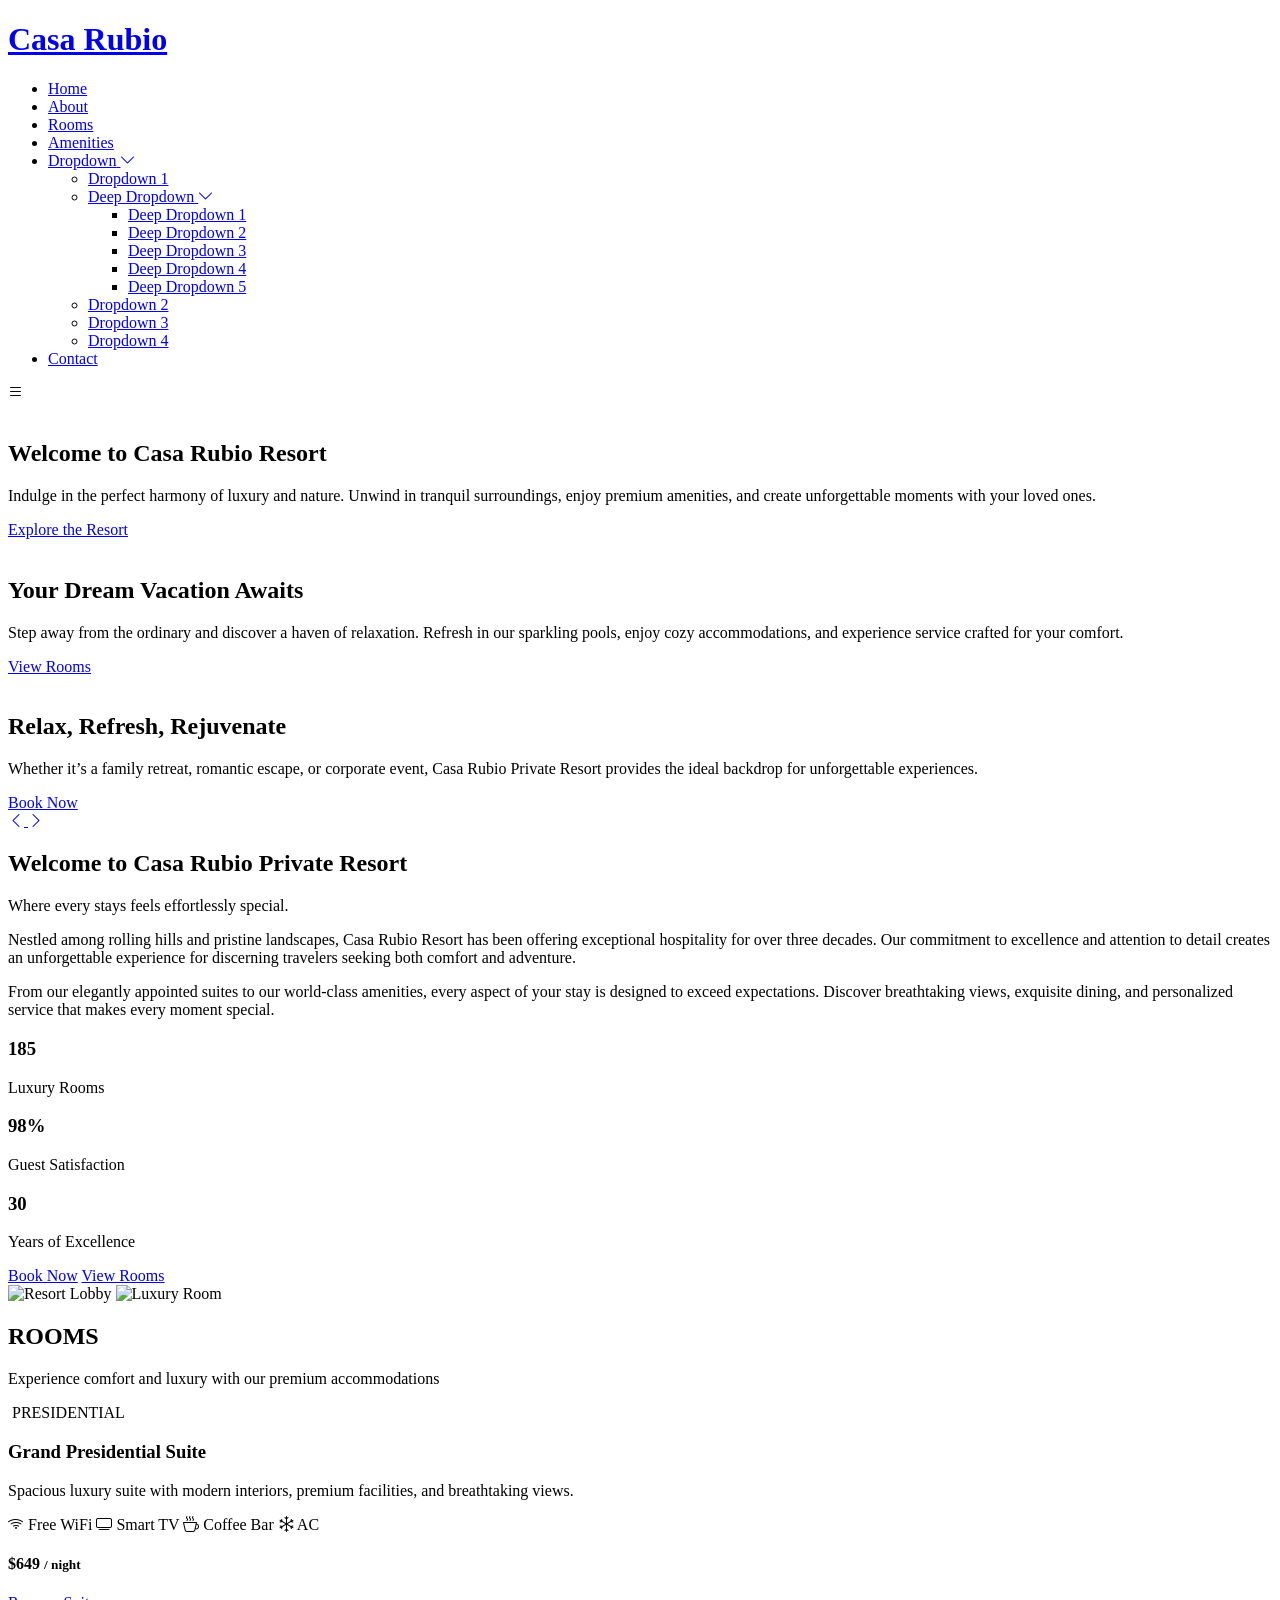
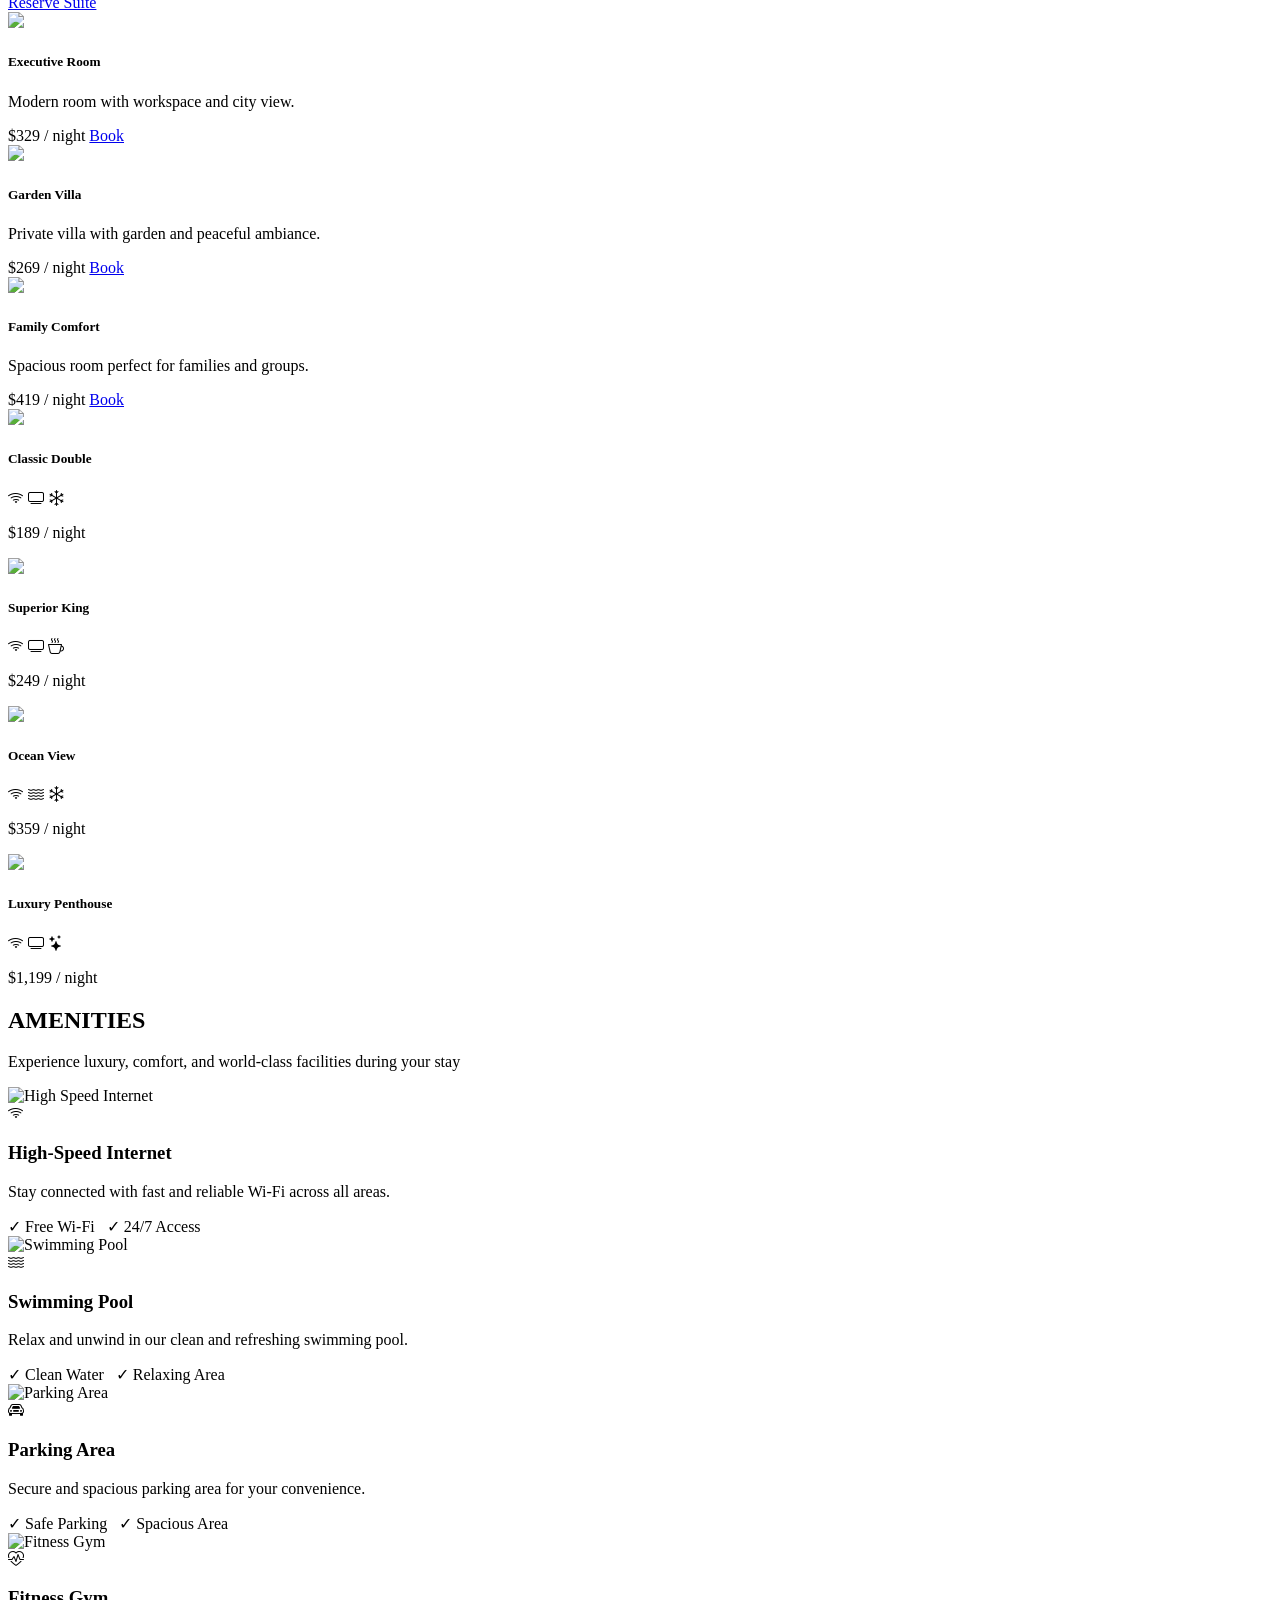
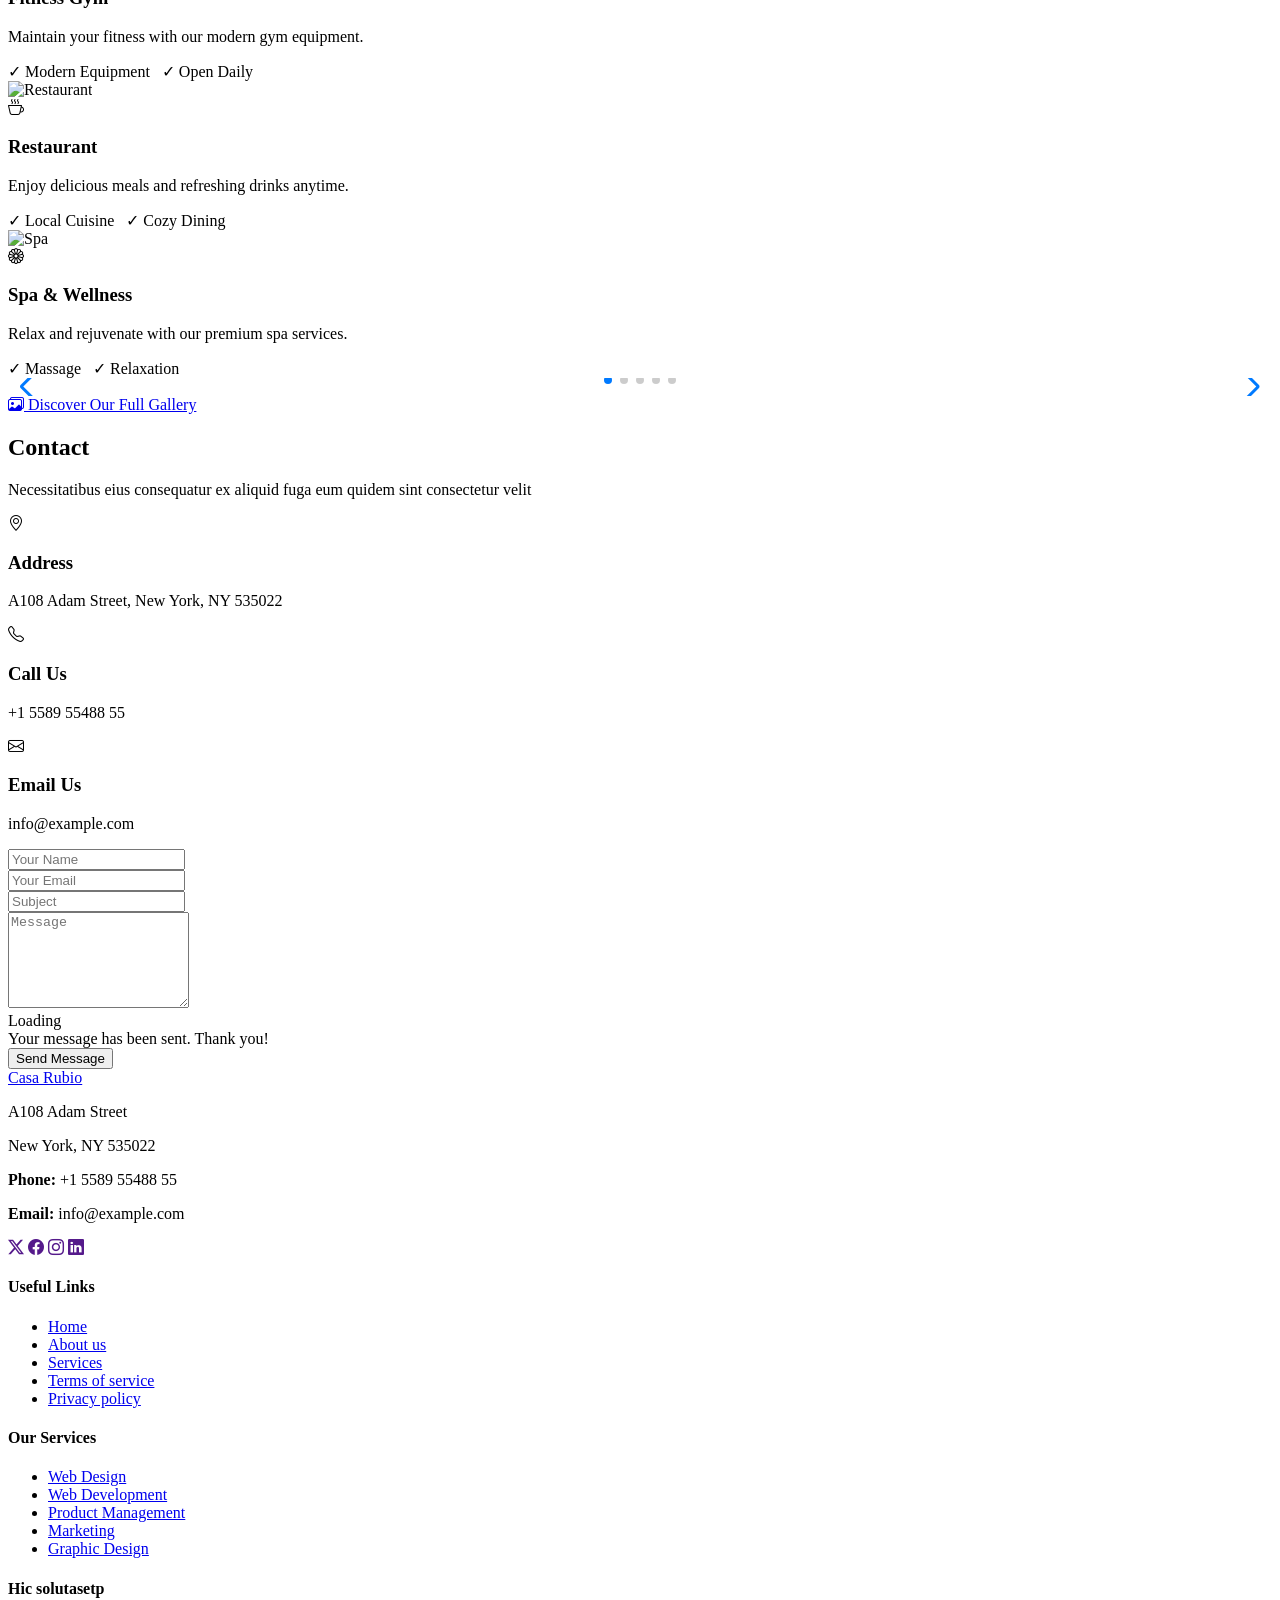
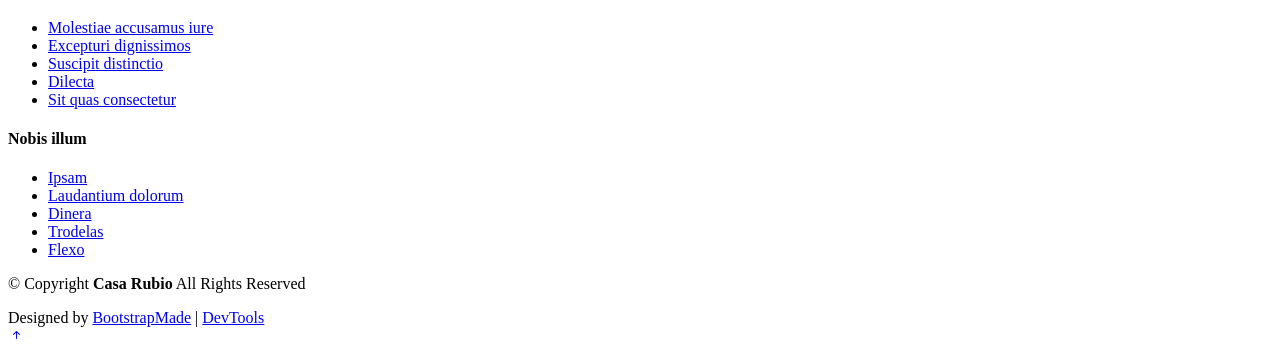
==== index.html @ fe1cf7cf "Add files via upload" ====
<!DOCTYPE html>
<html lang="en">

<head>
  <meta charset="utf-8">
  <meta content="width=device-width, initial-scale=1.0" name="viewport">
  <title>Casa Rubio Template</title>
  <meta name="description" content="">
  <meta name="keywords" content="">

  <!-- Favicons -->
  <link href="assets/img/favicon.png" rel="icon">
  <link href="assets/img/apple-touch-icon.png" rel="apple-touch-icon">

  <!-- Fonts -->
  <link href="https://fonts.googleapis.com" rel="preconnect">
  <link href="https://fonts.gstatic.com" rel="preconnect" crossorigin>
  <link href="https://fonts.googleapis.com/css2?family=Roboto:ital,wght@0,100;0,300;0,400;0,500;0,700;0,900;1,100;1,300;1,400;1,500;1,700;1,900&family=Poppins:ital,wght@0,100;0,200;0,300;0,400;0,500;0,600;0,700;0,800;0,900;1,100;1,200;1,300;1,400;1,500;1,600;1,700;1,800;1,900&family=Raleway:ital,wght@0,100;0,200;0,300;0,400;0,500;0,600;0,700;0,800;0,900;1,100;1,200;1,300;1,400;1,500;1,600;1,700;1,800;1,900&display=swap" rel="stylesheet">

  <!-- Vendor CSS Files -->
  <link href="assets/vendor/bootstrap/css/bootstrap.min.css" rel="stylesheet">
  <link href="assets/vendor/bootstrap-icons/bootstrap-icons.css" rel="stylesheet">
  <link href="assets/vendor/aos/aos.css" rel="stylesheet">
  <link href="assets/vendor/glightbox/css/glightbox.min.css" rel="stylesheet">
  <link href="assets/vendor/swiper/swiper-bundle.min.css" rel="stylesheet">

  <!-- Main CSS File -->
  <link href="assets/css/main.css" rel="stylesheet">

  <!-- =======================================================
  * Template Name: Casa Rubio
  * Template URL: https://bootstrapmade.com/casa Rubio-one-page-bootstrap-template-free/
  * Updated: Aug 07 2024 with Bootstrap v5.3.3
  * Author: BootstrapMade.com
  * License: https://bootstrapmade.com/license/
  ======================================================== -->
</head>

<body class="index-page">

  <header id="header" class="header sticky-top">

    <!-- top bar -->
    <!-- <div class="topbar d-flex align-items-center">
      <div class="container d-flex justify-content-center justify-content-md-between">
        <div class="contact-info d-flex align-items-center">
          <i class="bi bi-envelope d-flex align-items-center"><a href="mailto:contact@example.com">contact@example.com</a></i>
          <i class="bi bi-phone d-flex align-items-center ms-4"><span>+1 5589 55488 55</span></i>
        </div>
        <div class="social-links d-none d-md-flex align-items-center">
          <a href="#" class="twitter"><i class="bi bi-twitter-x"></i></a>
          <a href="#" class="facebook"><i class="bi bi-facebook"></i></a>
          <a href="#" class="instagram"><i class="bi bi-instagram"></i></a>
          <a href="#" class="linkedin"><i class="bi bi-linkedin"></i></a>
        </div>
      </div>
    </div> -->
    
    <!-- End Top Bar -->

    <div class="branding d-flex align-items-cente">

      <div class="container position-relative d-flex align-items-center justify-content-between">
        <a href="index.html" class="logo d-flex align-items-center">
          <!-- Uncomment the line below if you also wish to use an image logo -->
          <!-- <img src="assets/img/logo.png" alt=""> -->
          <h1 class="sitename">Casa Rubio</h1>
        </a>

        <nav id="navmenu" class="navmenu">
          <ul>
            <li><a href="#hero" class="active">Home</a></li>
            <li><a href="#about">About</a></li>
            <li><a href="#rooms">Rooms</a></li>
            <li><a href="#amenities">Amenities</a></li>
            <!-- <li><a href="#portfolio">Portfolio</a></li> -->
            <li class="dropdown"><a href="#"><span>Dropdown</span> <i class="bi bi-chevron-down toggle-dropdown"></i></a>
              <ul>
                <li><a href="#">Dropdown 1</a></li>
                <li class="dropdown"><a href="#"><span>Deep Dropdown</span> <i class="bi bi-chevron-down toggle-dropdown"></i></a>
                  <ul>
                    <li><a href="#">Deep Dropdown 1</a></li>
                    <li><a href="#">Deep Dropdown 2</a></li>
                    <li><a href="#">Deep Dropdown 3</a></li>
                    <li><a href="#">Deep Dropdown 4</a></li>
                    <li><a href="#">Deep Dropdown 5</a></li>
                  </ul>
                </li>
                <li><a href="#">Dropdown 2</a></li>
                <li><a href="#">Dropdown 3</a></li>
                <li><a href="#">Dropdown 4</a></li>
              </ul>
            </li>
            <li><a href="#contact">Contact</a></li>
          </ul>
          <i class="mobile-nav-toggle d-xl-none bi bi-list"></i>
        </nav>

      </div>

    </div>

  </header>

  <main class="main">

    <!-- Hero Section -->
        <section id="hero" class="hero section dark-background">

          <div id="hero-carousel" class="carousel slide carousel-fade" data-bs-ride="carousel" data-bs-interval="5000">

            <!-- Slide 1 -->
            <div class="carousel-item active">
              <img src="assets/img/pool/IMG_4.png" alt="">
              <div class="carousel-container text-center">
                <h2>Welcome to Casa Rubio Resort</h2>
                <p>Indulge in the perfect harmony of luxury and nature. Unwind in tranquil surroundings, enjoy premium amenities, and create unforgettable moments with your loved ones.</p>
                <a href="#featured-services" class="btn-get-started">Explore the Resort</a>
              </div>
            </div>

            <!-- Slide 2 -->
            <div class="carousel-item">
              <img src="assets/img/pool/IMG_1.png" alt="">
              <div class="carousel-container text-center">
                <h2>Your Dream Vacation Awaits</h2>
                <p>Step away from the ordinary and discover a haven of relaxation. Refresh in our sparkling pools, enjoy cozy accommodations, and experience service crafted for your comfort.</p>
                <a href="#featured-services" class="btn-get-started">View Rooms</a>
              </div>
            </div>

            <!-- Slide 3 -->
            <div class="carousel-item">
              <img src="assets/img/pool/IMG_3.png" alt="">
              <div class="carousel-container text-center">
                <h2>Relax, Refresh, Rejuvenate</h2>
                <p>Whether it’s a family retreat, romantic escape, or corporate event, Casa Rubio Private Resort provides the ideal backdrop for unforgettable experiences.</p>
                <a href="#featured-services" class="btn-get-started">Book Now</a>
              </div>
            </div>
            <!-- End Carousel Item -->

            <!-- Controls -->
            <a class="carousel-control-prev" href="#hero-carousel" role="button" data-bs-slide="prev">
              <span class="carousel-control-prev-icon bi bi-chevron-left" aria-hidden="true"></span>
            </a>

            <a class="carousel-control-next" href="#hero-carousel" role="button" data-bs-slide="next">
              <span class="carousel-control-next-icon bi bi-chevron-right" aria-hidden="true"></span>
            </a>

            <!-- Indicators -->
            <ol class="carousel-indicators"></ol>

          </div>

        </section>
        <!-- /Hero Section -->

        <!-- About Section -->
        <section id="about" class="about section bg-light py-5">

          <div class="container">

            <div class="row align-items-center gy-5">

              <!-- Left Column -->
              <div class="col-lg-6" data-aos="fade-up" data-aos-delay="100">
                <h2>Welcome to Casa Rubio Private Resort</h2>
                <p class="subtitle">Where every stays feels effortlessly special.</p>

                <p>Nestled among rolling hills and pristine landscapes, Casa Rubio Resort has been offering exceptional hospitality for over three decades. Our commitment to excellence and attention to detail creates an unforgettable experience for discerning travelers seeking both comfort and adventure.</p>

                <p>From our elegantly appointed suites to our world-class amenities, every aspect of your stay is designed to exceed expectations. Discover breathtaking views, exquisite dining, and personalized service that makes every moment special.</p>

                <!-- Stats -->
                <div class="row stats py-3">
                  <div class="col-4 text-center">
                    <h3>185</h3>
                    <p>Luxury Rooms</p>
                  </div>
                  <div class="col-4 text-center">
                    <h3>98%</h3>
                    <p>Guest Satisfaction</p>
                  </div>
                  <div class="col-4 text-center">
                    <h3>30</h3>
                    <p>Years of Excellence</p>
                  </div>
                </div>

                <!-- Buttons -->
                <div class="mt-3">
                  <a href="#our-story" class="btn btn-primary me-2">Book Now</a>
                  <a href="#rooms" class="btn btn-outline-primary">View Rooms</a>
                </div>
              </div>

            <!-- Right Column -->
                <div class="col-lg-6 d-flex justify-content-end" data-aos="fade-up" data-aos-delay="250">

                  <div class="img-wrapper">

                    <!-- Main Image -->
                    <img src="assets/img/room/room2.png"
                        class="img-fluid rounded-4 shadow-lg main-img"
                        alt="Resort Lobby">

                    <!-- Overlay Image -->
                    <img src="assets/img/room/room1.png"
                        class="img-fluid rounded-4 shadow-lg overlay-img"
                        alt="Luxury Room">

                    <!-- Badge -->
                    <!-- <div class="exp-badge">
                      <strong>30+</strong>
                      <span>Years Experience</span>
                    </div> -->

                  </div>

                </div>

            </div>

          </div>

        </section>


      <!-- Room Section -->

        <!-- Rooms Section -->
        <section id="rooms" class="rooms section bg-light py-5" data-aos="fade-up" data-aos-delay="100">

          <div class="container section-title text-center">
            <h2>ROOMS</h2>
            <p>Experience comfort and luxury with our premium accommodations</p>
          </div>

          <div class="container">
            <div class="row gy-4">

              <!-- LEFT BIG ROOM -->
              <div class="col-lg-8">
                <div class="room-main">

                  <div class="room-image" data-aos="fade-up" data-aos-delay="100">
                    <img src="assets/img/room/room1.png" alt="">
                    <span class="badge">PRESIDENTIAL</span>
                  </div>

                  <div class="room-content" data-aos="fade-up" data-aos-delay="200">
                    <h3>Grand Presidential Suite</h3>
                    <p>
                      Spacious luxury suite with modern interiors, premium facilities,
                      and breathtaking views.
                    </p>

                    <div class="room-features">
                      <span><i class="bi bi-wifi"></i> Free WiFi</span>
                      <span><i class="bi bi-tv"></i> Smart TV</span>
                      <span><i class="bi bi-cup-hot"></i> Coffee Bar</span>
                      <span><i class="bi bi-snow"></i> AC</span>
                    </div>

                    <div class="room-footer">
                      <h4>$649 <small>/ night</small></h4>
                      <a href="#" class="btn-book">Reserve Suite</a>
                    </div>

                  </div>
                </div>
              </div>

            <!-- RIGHT SIDE ROOMS -->
                  <div class="col-lg-4" data-aos="fade-up" data-aos-delay="200">

                    <div class="room-side">
                      <img src="assets/img/room/room1.png">
                      <div class="room-side-content">
                        <h5>Executive Room</h5>
                        <p class="desc">Modern room with workspace and city view.</p>
                        <div class="room-side-footer">
                          <span>$329 / night</span>
                          <a href="#" class="btn-side">Book</a>
                        </div>
                      </div>
                    </div>

                    <div class="room-side">
                      <img src="assets/img/room/room1.png">
                      <div class="room-side-content">
                        <h5>Garden Villa</h5>
                        <p class="desc">Private villa with garden and peaceful ambiance.</p>
                        <div class="room-side-footer">
                          <span>$269 / night</span>
                          <a href="#" class="btn-side">Book</a>
                        </div>
                      </div>
                    </div>

                    <div class="room-side">
                      <img src="assets/img/room/room1.png">
                      <div class="room-side-content">
                        <h5>Family Comfort</h5>
                        <p class="desc">Spacious room perfect for families and groups.</p>
                        <div class="room-side-footer">
                          <span>$419 / night</span>
                          <a href="#" class="btn-side">Book</a>
                        </div>
                      </div>
                    </div>

                  </div>

            <!-- BOTTOM ROOMS -->
                    <div class="row mt-4 gy-4" data-aos="fade-up" data-aos-delay="200">

                      <div class="col-lg-3 col-md-6">
                        <div class="room-card">
                          <img src="assets/img/room/room1.png">
                          <div class="room-card-content">
                            <h5>Classic Double</h5>

                            <div class="room-icons">
                              <i class="bi bi-wifi"></i>
                              <i class="bi bi-tv"></i>
                              <i class="bi bi-snow"></i>
                            </div>

                            <p>$189 <span>/ night</span></p>
                          </div>
                        </div>
                      </div>

                      <div class="col-lg-3 col-md-6">
                        <div class="room-card">
                          <img src="assets/img/room/room1.png">
                          <div class="room-card-content">
                            <h5>Superior King</h5>

                            <div class="room-icons">
                              <i class="bi bi-wifi"></i>
                              <i class="bi bi-tv"></i>
                              <i class="bi bi-cup-hot"></i>
                            </div>

                            <p>$249 <span>/ night</span></p>
                          </div>
                        </div>
                      </div>

                      <div class="col-lg-3 col-md-6">
                        <div class="room-card">
                          <img src="assets/img/room/room1.png">
                          <div class="room-card-content">
                            <h5>Ocean View</h5>

                            <div class="room-icons">
                              <i class="bi bi-wifi"></i>
                              <i class="bi bi-water"></i>
                              <i class="bi bi-snow"></i>
                            </div>

                            <p>$359 <span>/ night</span></p>
                          </div>
                        </div>
                      </div>

                      <div class="col-lg-3 col-md-6">
                        <div class="room-card">
                          <img src="assets/img/room/room1.png">
                          <div class="room-card-content">
                            <h5>Luxury Penthouse</h5>

                            <div class="room-icons">
                              <i class="bi bi-wifi"></i>
                              <i class="bi bi-tv"></i>
                              <i class="bi bi-stars"></i>
                            </div>

                            <p>$1,199 <span>/ night</span></p>
                          </div>
                        </div>
                      </div>

                    </div>
        </section>

    <!-- /Room Section -->

    <!-- Why Us Section -->
    <!-- <section id="why-us" class="why-us section">

      <div class="container">

        <div class="row gy-4">

          <div class="col-lg-4" data-aos="fade-up" data-aos-delay="100">
            <div class="card-item">
              <span>01</span>
              <h4><a href="" class="stretched-link">Lorem Ipsum</a></h4>
              <p>Ulamco laboris nisi ut aliquip ex ea commodo consequat. Et consectetur ducimus vero placeat</p>
            </div>
          </div>

          <div class="col-lg-4" data-aos="fade-up" data-aos-delay="200">
            <div class="card-item">
              <span>02</span>
              <h4><a href="" class="stretched-link">Repellat Nihil</a></h4>
              <p>Dolorem est fugiat occaecati voluptate velit esse. Dicta veritatis dolor quod et vel dire leno para dest</p>
            </div>
          </div>

          <div class="col-lg-4" data-aos="fade-up" data-aos-delay="300">
            <div class="card-item">
              <span>03</span>
              <h4><a href="" class="stretched-link">Ad ad velit qui</a></h4>
              <p>Molestiae officiis omnis illo asperiores. Aut doloribus vitae sunt debitis quo vel nam quis</p>
            </div>
          </div>

        </div>

      </div>

    </section> -->
    <!-- /Why Us Section -->

     <!-- Amenities Section -->
        <!-- Bootstrap Icons -->
        <link href="https://cdn.jsdelivr.net/npm/bootstrap-icons/font/bootstrap-icons.css" rel="stylesheet">

        <section id="amenities" class="services section"  data-aos="fade-up" data-aos-delay="100">
          <div class="container section-title text-center">
            <h2>AMENITIES</h2>
            <p>Experience luxury, comfort, and world-class facilities during your stay</p>
          </div>

          <div class="container">
            <div class="row gy-4">

              <!-- ITEM 1: High-Speed Internet -->
              <div class="col-lg-4 col-md-6">
                <div class="service-item">
                  <div class="image">
                    <img src="assets/img/room/room1.png" alt="High Speed Internet">
                    <div class="icon"><i class="bi bi-wifi"></i></div>
                  </div>
                  <div class="content">
                    <h3>High-Speed Internet</h3>
                    <p>Stay connected with fast and reliable Wi-Fi across all areas.</p>
                    <div class="features">✓ Free Wi-Fi &nbsp; ✓ 24/7 Access</div>
                  </div>
                </div>
              </div>

              <!-- ITEM 2: Swimming Pool -->
              <div class="col-lg-4 col-md-6">
                <div class="service-item">
                  <div class="image">
                    <img src="assets/img/room/room1.png" alt="Swimming Pool">
                    <div class="icon"><i class="bi bi-water"></i></div>
                  </div>
                  <div class="content">
                    <h3>Swimming Pool</h3>
                    <p>Relax and unwind in our clean and refreshing swimming pool.</p>
                    <div class="features">✓ Clean Water &nbsp; ✓ Relaxing Area</div>
                  </div>
                </div>
              </div>

              <!-- ITEM 3: Parking Area -->
              <div class="col-lg-4 col-md-6">
                <div class="service-item">
                  <div class="image">
                    <img src="assets/img/room/room1.png" alt="Parking Area">
                    <div class="icon"><i class="bi bi-car-front"></i></div>
                  </div>
                  <div class="content">
                    <h3>Parking Area</h3>
                    <p>Secure and spacious parking area for your convenience.</p>
                    <div class="features">✓ Safe Parking &nbsp; ✓ Spacious Area</div>
                  </div>
                </div>
              </div>

              <!-- ITEM 4: Fitness Gym -->
              <div class="col-lg-4 col-md-6">
                <div class="service-item">
                  <div class="image">
                    <img src="assets/img/room/room1.png" alt="Fitness Gym">
                    <div class="icon"><i class="bi bi-heart-pulse"></i></div>
                  </div>
                  <div class="content">
                    <h3>Fitness Gym</h3>
                    <p>Maintain your fitness with our modern gym equipment.</p>
                    <div class="features">✓ Modern Equipment &nbsp; ✓ Open Daily</div>
                  </div>
                </div>
              </div>

              <!-- ITEM 5: Restaurant -->
              <div class="col-lg-4 col-md-6">
                <div class="service-item">
                  <div class="image">
                    <img src="assets/img/room/room1.png" alt="Restaurant">
                    <div class="icon"><i class="bi bi-cup-hot"></i></div>
                  </div>
                  <div class="content">
                    <h3>Restaurant</h3>
                    <p>Enjoy delicious meals and refreshing drinks anytime.</p>
                    <div class="features">✓ Local Cuisine &nbsp; ✓ Cozy Dining</div>
                  </div>
                </div>
              </div>

              <!-- ITEM 6: Spa & Wellness -->
              <div class="col-lg-4 col-md-6">
                <div class="service-item">
                  <div class="image">
                    <img src="assets/img/room/room1.png" alt="Spa">
                    <div class="icon"><i class="bi bi-flower1"></i></div>
                  </div>
                  <div class="content">
                    <h3>Spa & Wellness</h3>
                    <p>Relax and rejuvenate with our premium spa services.</p>
                    <div class="features">✓ Massage &nbsp; ✓ Relaxation</div>
                  </div>
                </div>
              </div>

            </div>
          </div>
        </section>
        <!-- /Amenities Section -->

 <link rel="stylesheet" href="https://cdn.jsdelivr.net/npm/swiper@11/swiper-bundle.min.css">

    <!-- Discover / Gallery Section -->
          <section id="gallery" class="gallery section" data-aos="fade-up" data-aos-delay="100">

            <div class="container text-center">

              <!-- Swiper -->
              <div class="swiper gallerySwiper">

                <div class="swiper-wrapper">

                  <div class="swiper-slide">
                    <img src="assets/img/room/room1.png" alt="">
                  </div>

                  <div class="swiper-slide">
                    <img src="assets/img/room/room1.png" alt="">
                  </div>

                  <div class="swiper-slide">
                    <img src="assets/img/room/room1.png" alt="">
                  </div>

                  <div class="swiper-slide">
                    <img src="assets/img/room/room1.png" alt="">
                  </div>

                  <div class="swiper-slide">
                    <img src="assets/img/room/room1.png" alt="">
                  </div>

                </div>

                <!-- Navigation buttons -->
                <div class="swiper-button-prev"></div>
                <div class="swiper-button-next"></div>

                <!-- Pagination -->
                <div class="swiper-pagination"></div>

              </div>

              <!-- BUTTON -->
              <div class="mt-5">
                <a href="casa-gallery.html" target="_blank" class="btn-gallery">
                  <i class="bi bi-images"></i> Discover Our Full Gallery
                </a>
              </div>

            </div>

          </section>
   
    <!-- Contact Section -->
    <section id="contact" class="contact section">

      <!-- Section Title -->
      <div class="container section-title" data-aos="fade-up">
        <h2>Contact</h2>
        <p>Necessitatibus eius consequatur ex aliquid fuga eum quidem sint consectetur velit</p>
      </div><!-- End Section Title -->

      <div class="container" data-aos="fade-up" data-aos-delay="100">

        <div class="row gy-4">

          <div class="col-lg-6">
            <div class="info-item d-flex flex-column justify-content-center align-items-center" data-aos="fade-up" data-aos-delay="200">
              <i class="bi bi-geo-alt"></i>
              <h3>Address</h3>
              <p>A108 Adam Street, New York, NY 535022</p>
            </div>
          </div><!-- End Info Item -->

          <div class="col-lg-3 col-md-6">
            <div class="info-item d-flex flex-column justify-content-center align-items-center" data-aos="fade-up" data-aos-delay="300">
              <i class="bi bi-telephone"></i>
              <h3>Call Us</h3>
              <p>+1 5589 55488 55</p>
            </div>
          </div><!-- End Info Item -->

          <div class="col-lg-3 col-md-6">
            <div class="info-item d-flex flex-column justify-content-center align-items-center" data-aos="fade-up" data-aos-delay="400">
              <i class="bi bi-envelope"></i>
              <h3>Email Us</h3>
              <p>info@example.com</p>
            </div>
          </div><!-- End Info Item -->

        </div>

        <form action="forms/contact.php" method="post" class="php-email-form" data-aos="fade-up" data-aos-delay="400">
          <div class="row gy-4">

            <div class="col-md-6">
              <input type="text" name="name" class="form-control" placeholder="Your Name" required="">
            </div>

            <div class="col-md-6 ">
              <input type="email" class="form-control" name="email" placeholder="Your Email" required="">
            </div>

            <div class="col-md-12">
              <input type="text" class="form-control" name="subject" placeholder="Subject" required="">
            </div>

            <div class="col-md-12">
              <textarea class="form-control" name="message" rows="6" placeholder="Message" required=""></textarea>
            </div>

            <div class="col-md-12 text-center">
              <div class="loading">Loading</div>
              <div class="error-message"></div>
              <div class="sent-message">Your message has been sent. Thank you!</div>

              <button type="submit">Send Message</button>
            </div>

          </div>
        </form><!-- End Contact Form -->

      </div>

    </section><!-- /Contact Section -->

  </main>

  <footer id="footer" class="footer light-background">

    <div class="container footer-top">
      <div class="row gy-4">
        <div class="col-lg-4 col-md-6 footer-about">
          <a href="index.html" class="logo d-flex align-items-center">
            <span class="sitename">Casa Rubio</span>
          </a>
          <div class="footer-contact pt-3">
            <p>A108 Adam Street</p>
            <p>New York, NY 535022</p>
            <p class="mt-3"><strong>Phone:</strong> <span>+1 5589 55488 55</span></p>
            <p><strong>Email:</strong> <span>info@example.com</span></p>
          </div>
          <div class="social-links d-flex mt-4">
            <a href=""><i class="bi bi-twitter-x"></i></a>
            <a href=""><i class="bi bi-facebook"></i></a>
            <a href=""><i class="bi bi-instagram"></i></a>
            <a href=""><i class="bi bi-linkedin"></i></a>
          </div>
        </div>

        <div class="col-lg-2 col-md-3 footer-links">
          <h4>Useful Links</h4>
          <ul>
            <li><a href="#">Home</a></li>
            <li><a href="#">About us</a></li>
            <li><a href="#">Services</a></li>
            <li><a href="#">Terms of service</a></li>
            <li><a href="#">Privacy policy</a></li>
          </ul>
        </div>

        <div class="col-lg-2 col-md-3 footer-links">
          <h4>Our Services</h4>
          <ul>
            <li><a href="#">Web Design</a></li>
            <li><a href="#">Web Development</a></li>
            <li><a href="#">Product Management</a></li>
            <li><a href="#">Marketing</a></li>
            <li><a href="#">Graphic Design</a></li>
          </ul>
        </div>

        <div class="col-lg-2 col-md-3 footer-links">
          <h4>Hic solutasetp</h4>
          <ul>
            <li><a href="#">Molestiae accusamus iure</a></li>
            <li><a href="#">Excepturi dignissimos</a></li>
            <li><a href="#">Suscipit distinctio</a></li>
            <li><a href="#">Dilecta</a></li>
            <li><a href="#">Sit quas consectetur</a></li>
          </ul>
        </div>

        <div class="col-lg-2 col-md-3 footer-links">
          <h4>Nobis illum</h4>
          <ul>
            <li><a href="#">Ipsam</a></li>
            <li><a href="#">Laudantium dolorum</a></li>
            <li><a href="#">Dinera</a></li>
            <li><a href="#">Trodelas</a></li>
            <li><a href="#">Flexo</a></li>
          </ul>
        </div>

      </div>
    </div>

    <div class="container copyright text-center mt-4">
      <p>© <span>Copyright</span> <strong class="px-1 sitename">Casa Rubio</strong> <span>All Rights Reserved</span></p>
      <div class="credits">
        <!-- All the links in the footer should remain intact. -->
        <!-- You can delete the links only if you've purchased the pro version. -->
        <!-- Licensing information: https://bootstrapmade.com/license/ -->
        <!-- Purchase the pro version with working PHP/AJAX contact form: [buy-url] -->
        Designed by <a href="https://bootstrapmade.com/">BootstrapMade</a> | <a href="https://bootstrapmade.com/tools/">DevTools</a>
      </div>
    </div>

  </footer>

  <!-- Scroll Top -->
  <a href="#" id="scroll-top" class="scroll-top d-flex align-items-center justify-content-center"><i class="bi bi-arrow-up-short"></i></a>

  <!-- Preloader -->
  <div id="preloader"></div>

  <!-- Vendor JS Files -->
  <script src="assets/vendor/bootstrap/js/bootstrap.bundle.min.js"></script>
  <script src="assets/vendor/php-email-form/validate.js"></script>
  <script src="assets/vendor/aos/aos.js"></script>
  <script src="assets/vendor/glightbox/js/glightbox.min.js"></script>
  <script src="assets/vendor/purecounter/purecounter_vanilla.js"></script>
  <script src="assets/vendor/imagesloaded/imagesloaded.pkgd.min.js"></script>
  <script src="assets/vendor/isotope-layout/isotope.pkgd.min.js"></script>
  <script src="assets/vendor/swiper/swiper-bundle.min.js"></script>

  <!-- Main JS File -->
  <script src="assets/js/main.js"></script>
  <script src="https://cdn.jsdelivr.net/npm/swiper@11/swiper-bundle.min.js"></script>

<script>
  const swiper = new Swiper(".gallerySwiper", {
    loop: true,
    spaceBetween: 20,
    centeredSlides: true,

    autoplay: {
      delay: 2500,
      disableOnInteraction: false,
    },

    pagination: {
      el: ".swiper-pagination",
      clickable: true,
    },

    navigation: {
      nextEl: ".swiper-button-next",
      prevEl: ".swiper-button-prev",
    },

    breakpoints: {
      320: { slidesPerView: 1 },
      768: { slidesPerView: 2 },
      1024: { slidesPerView: 3 }
    }
  });
</script>

</body>

</html>
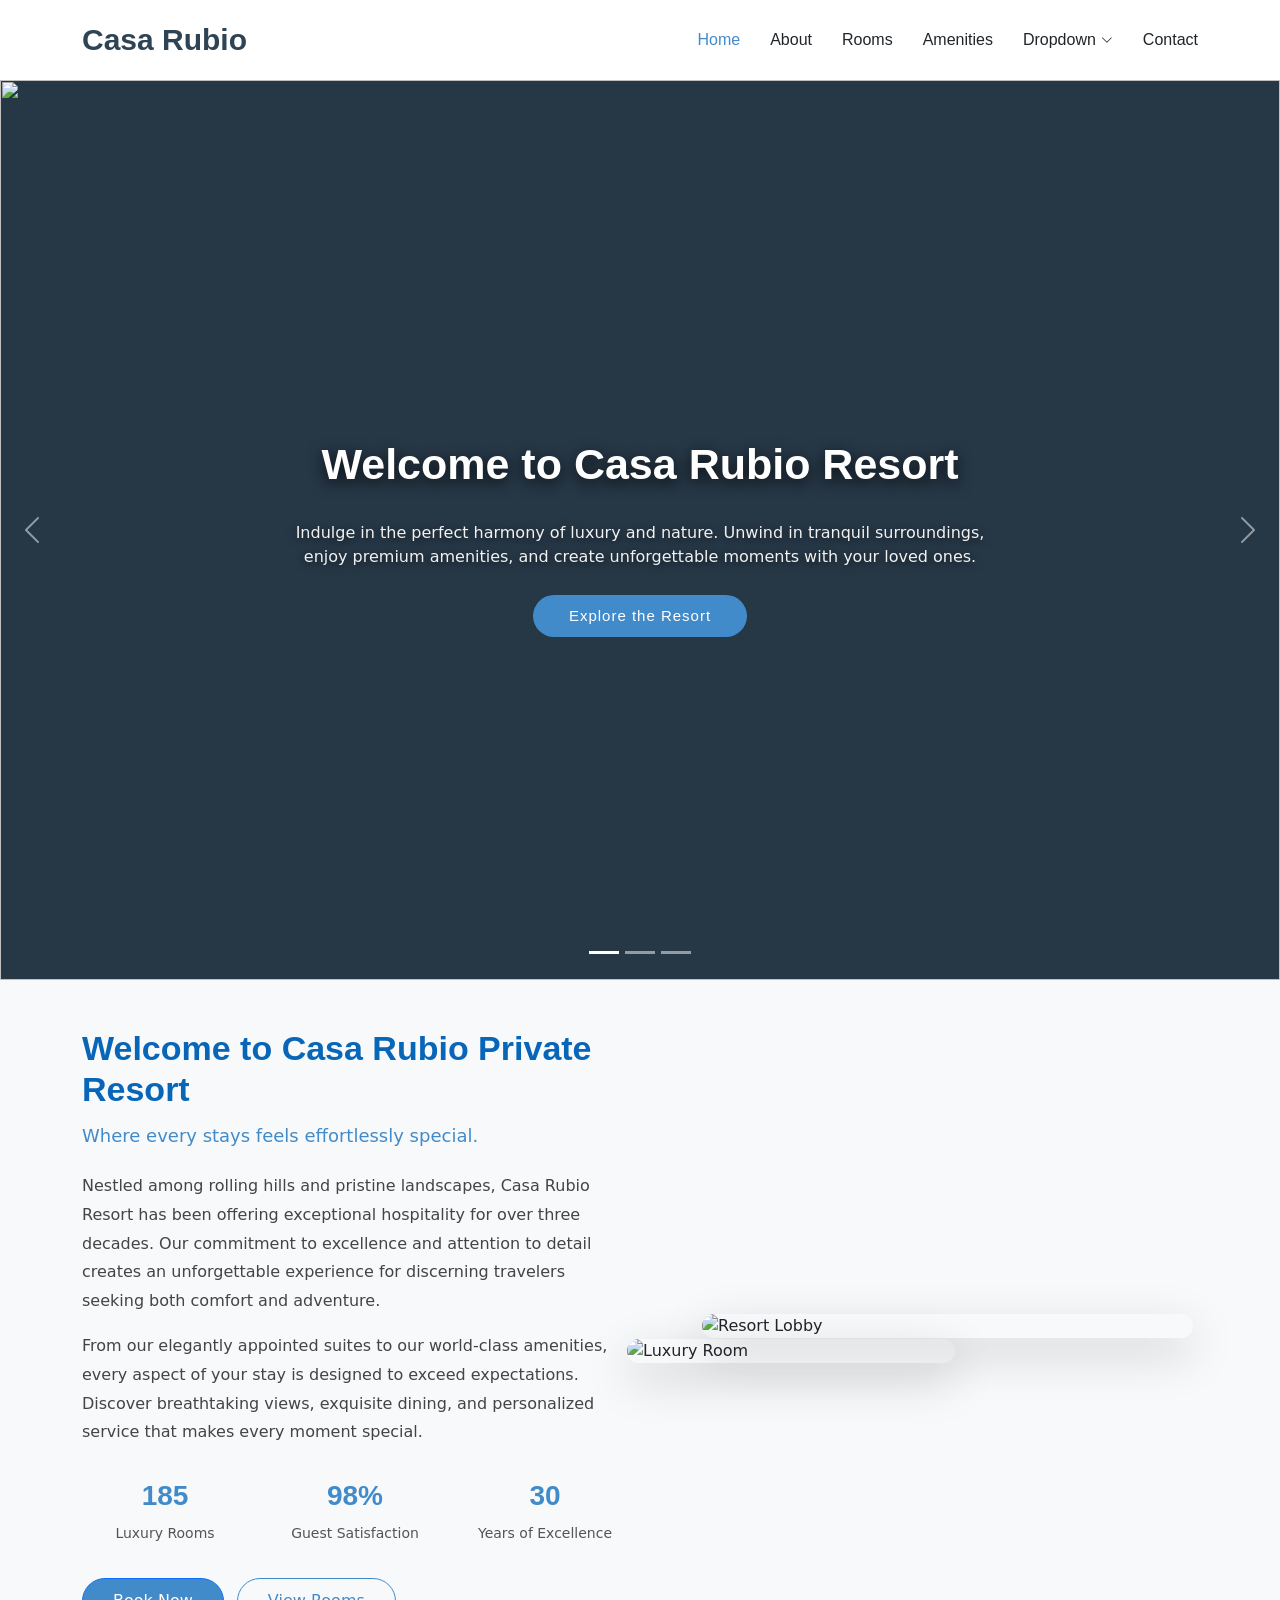
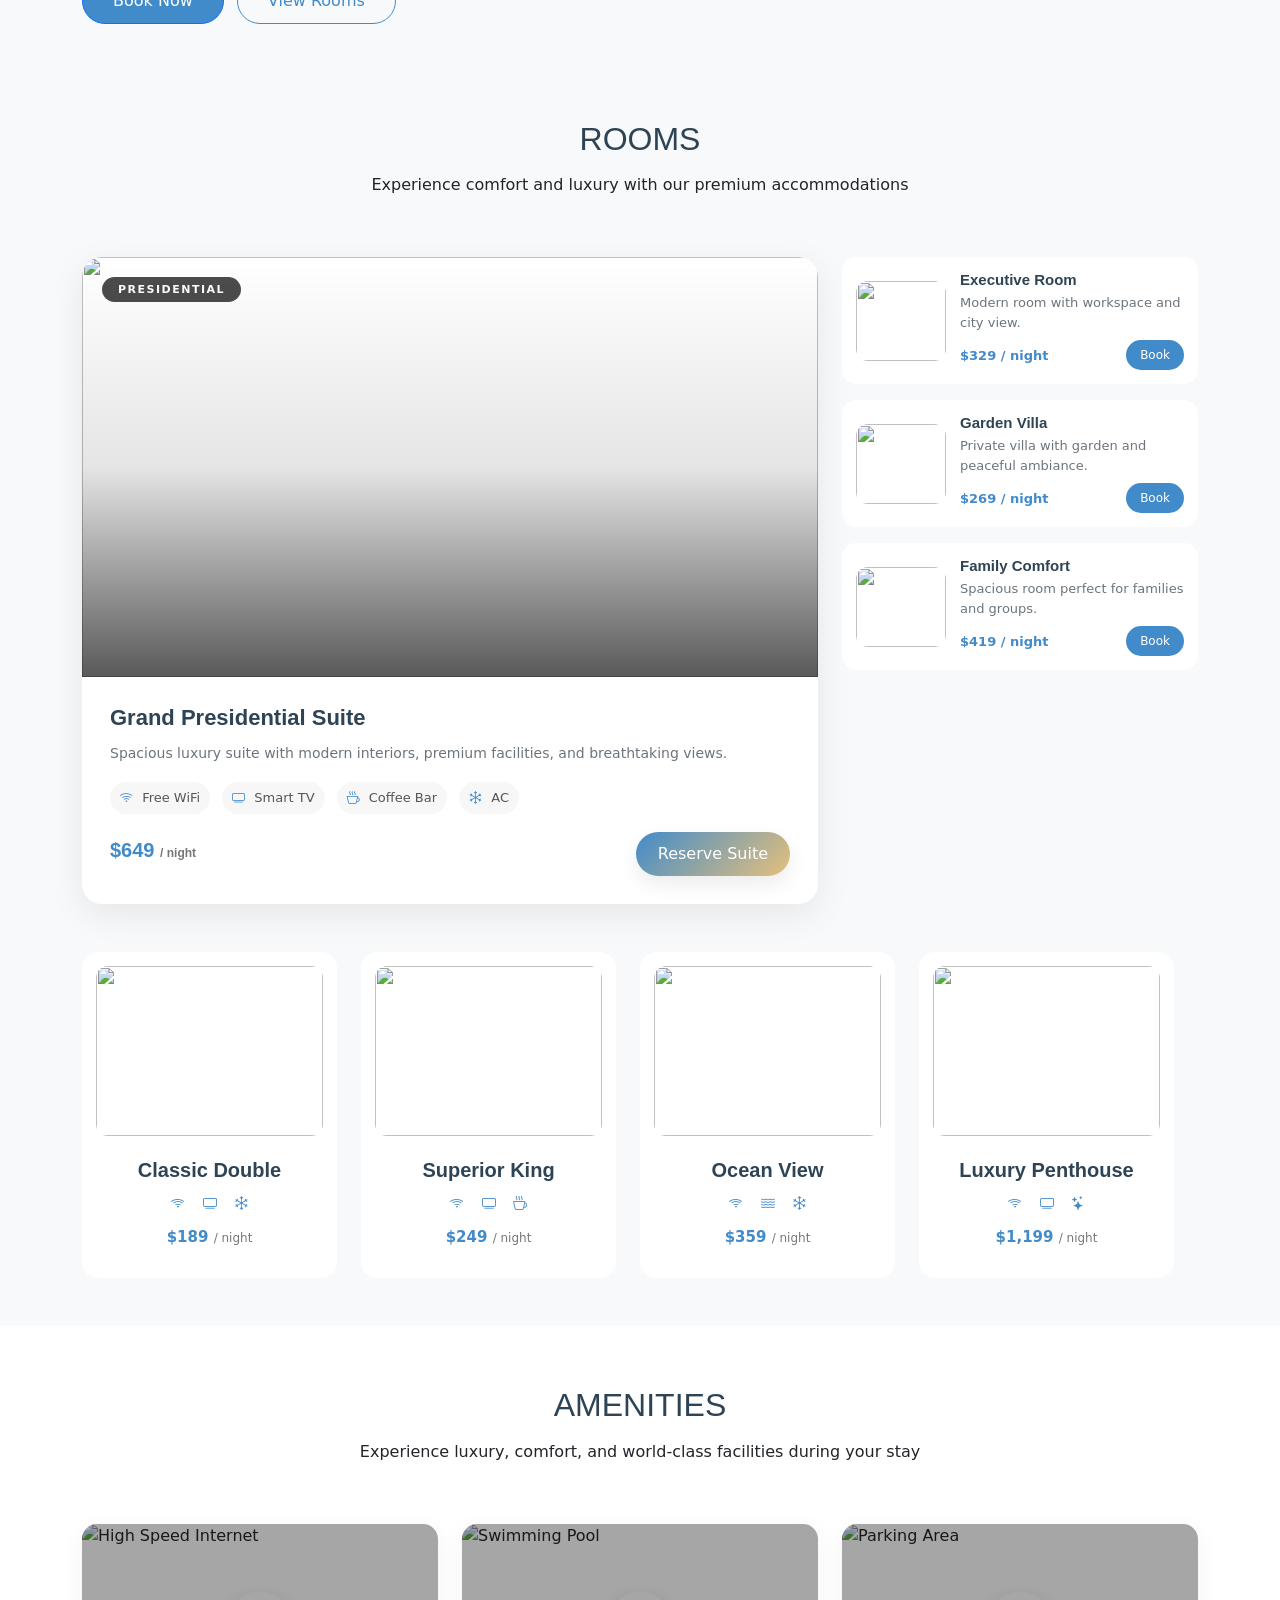
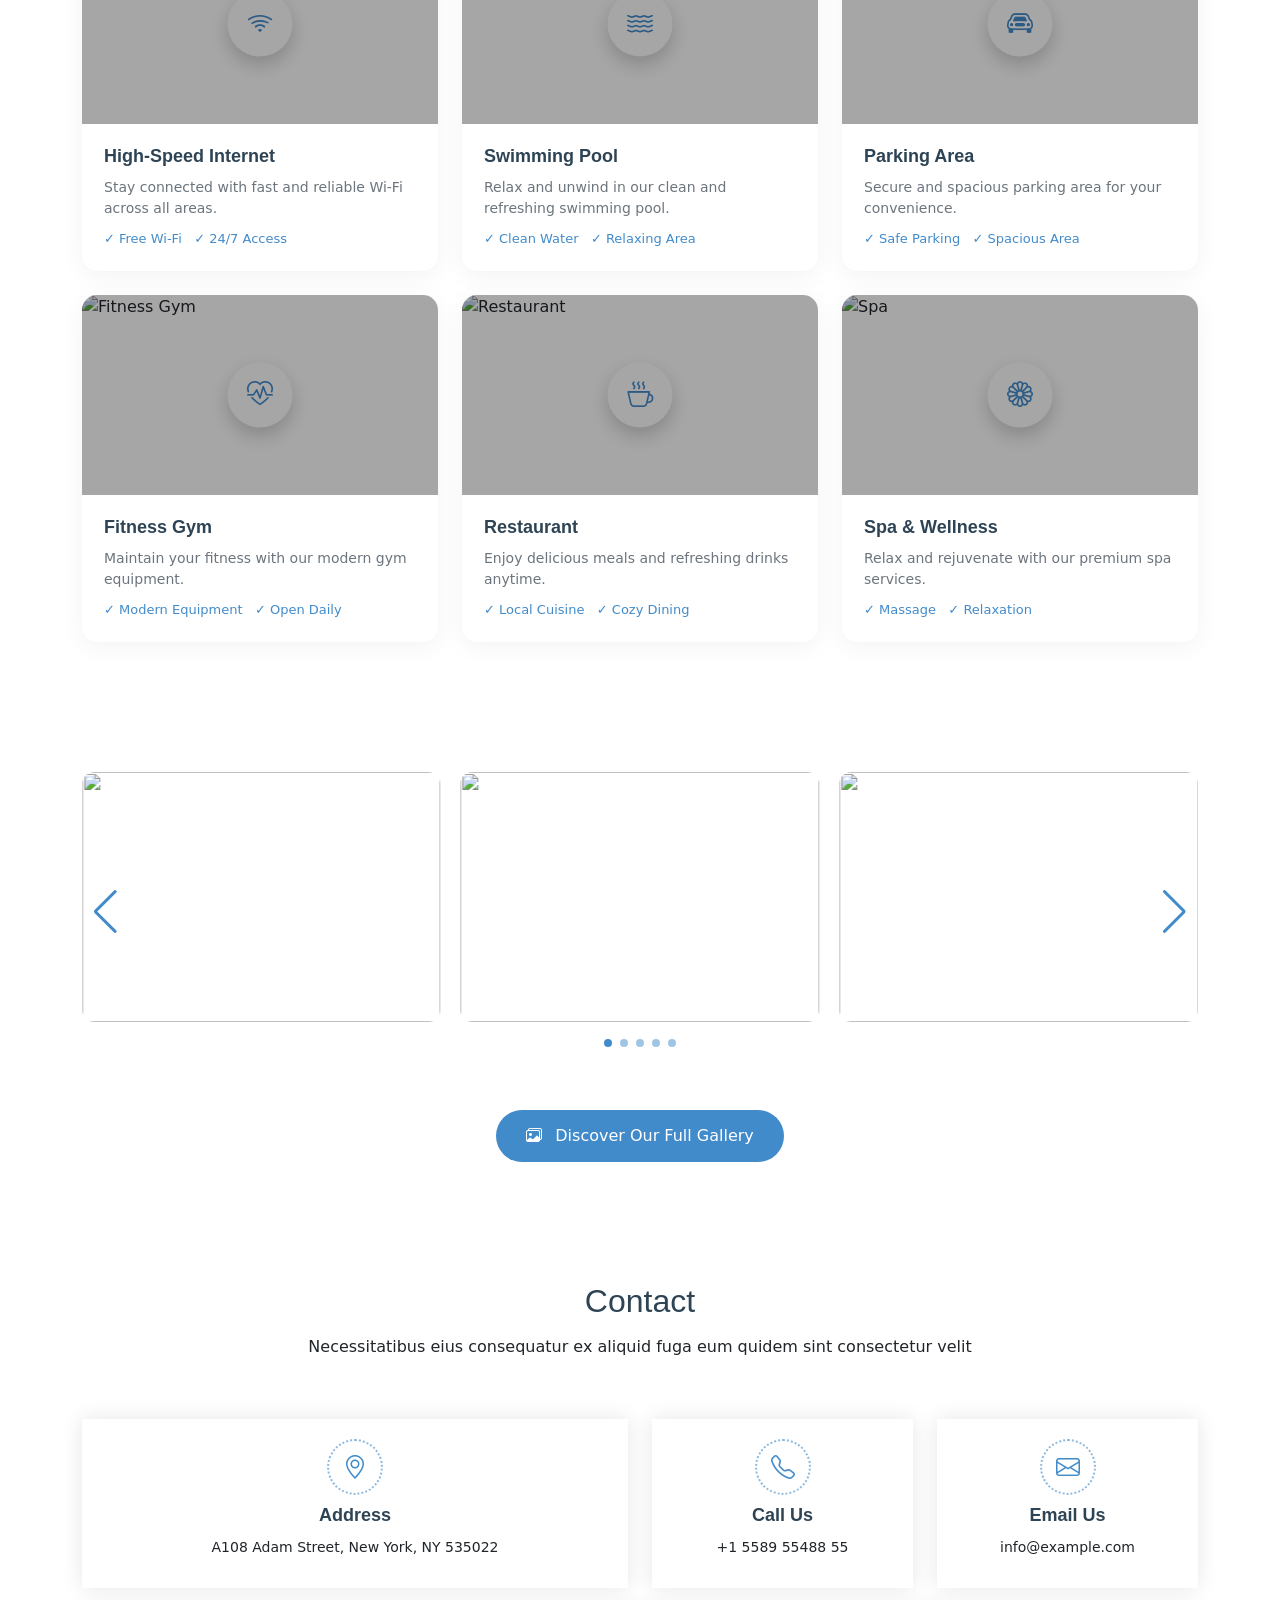
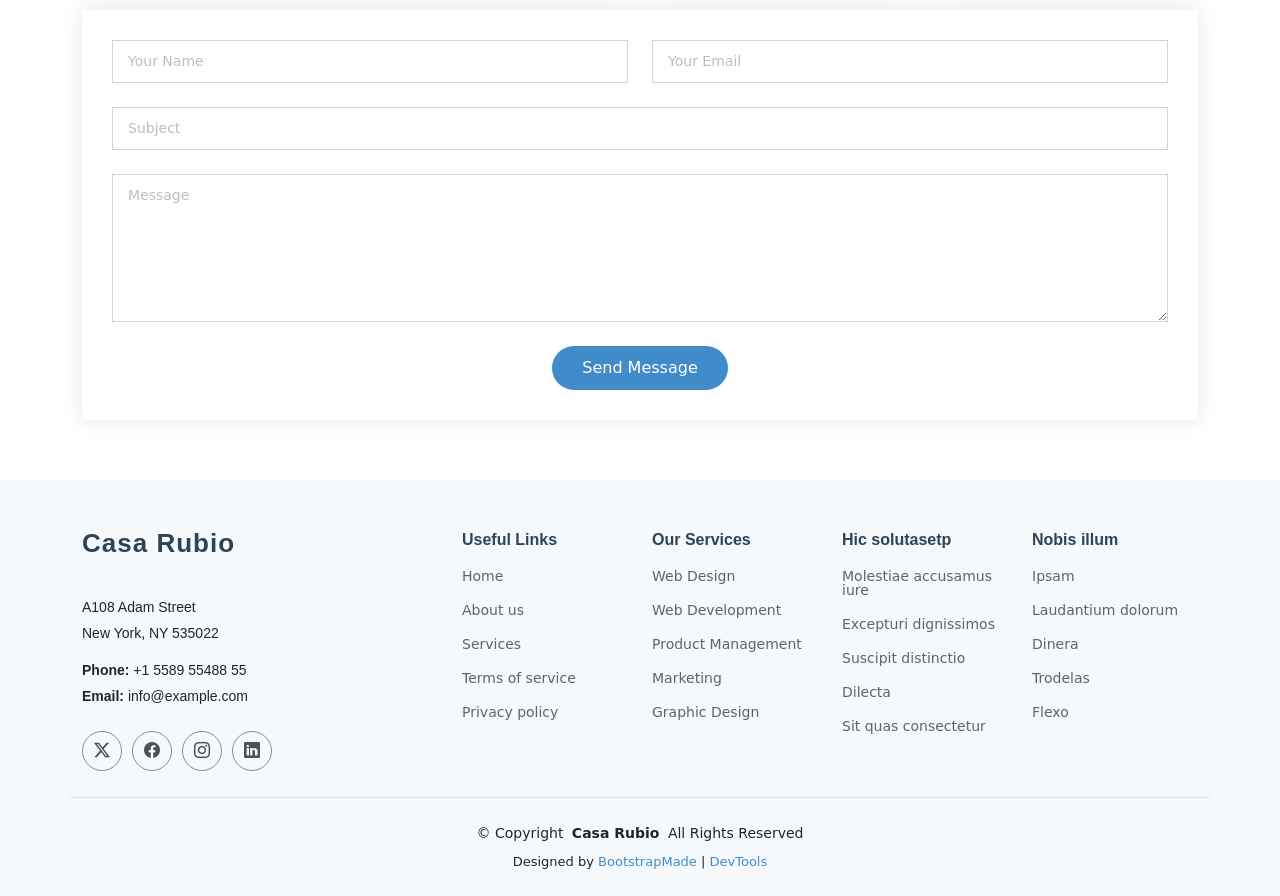
==== commit 9a88a09a: "Add files via upload" ====
--- a/index.html
+++ b/index.html
@@ -266,7 +266,7 @@
 
                     <div class="room-footer">
                       <h4>$649 <small>/ night</small></h4>
-                      <a href="#" class="btn-book">Reserve Suite</a>
+                      <a href="casa-gallery.html" target="_blank" class="btn-book">Reserve Suite</a>
                     </div>
 
                   </div>
--- a/assets/css/main.css
+++ b/assets/css/main.css
@@ -0,0 +1,2236 @@
+/**
+* Template Name: Mamba
+* Template URL: https://bootstrapmade.com/mamba-one-page-bootstrap-template-free/
+* Updated: Aug 07 2024 with Bootstrap v5.3.3
+* Author: BootstrapMade.com
+* License: https://bootstrapmade.com/license/
+*/
+
+/*--------------------------------------------------------------
+# Font & Color Variables
+# Help: https://bootstrapmade.com/color-system/
+--------------------------------------------------------------*/
+/* Fonts */
+:root {
+  --default-font: "Roboto",  system-ui, -apple-system, "Segoe UI", Roboto, "Helvetica Neue", Arial, "Noto Sans", "Liberation Sans", sans-serif, "Apple Color Emoji", "Segoe UI Emoji", "Segoe UI Symbol", "Noto Color Emoji";
+  --heading-font: "Raleway",  sans-serif;
+  --nav-font: "Poppins",  sans-serif;
+}
+
+/* Global Colors - The following color variables are used throughout the website. Updating them here will change the color scheme of the entire website */
+:root { 
+  --background-color: #ffffff; /* Background color for the entire website, including individual sections */
+  --default-color: #212529; /* Default color used for the majority of the text content across the entire website */
+  --heading-color: #2e4455; /* Color for headings, subheadings and title throughout the website */
+  --accent-color: #428bca; /* Accent color that represents your brand on the website. It's used for buttons, links, and other elements that need to stand out */
+  --surface-color: #ffffff; /* The surface color is used as a background of boxed elements within sections, such as cards, icon boxes, or other elements that require a visual separation from the global background. */
+  --contrast-color: #ffffff; /* Contrast color for text, ensuring readability against backgrounds of accent, heading, or default colors. */
+}
+
+/* Nav Menu Colors - The following color variables are used specifically for the navigation menu. They are separate from the global colors to allow for more customization options */
+:root {
+  --nav-color: #212529;  /* The default color of the main navmenu links */
+  --nav-hover-color: #428bca; /* Applied to main navmenu links when they are hovered over or active */
+  --nav-mobile-background-color: #ffffff; /* Used as the background color for mobile navigation menu */
+  --nav-dropdown-background-color: #ffffff; /* Used as the background color for dropdown items that appear when hovering over primary navigation items */
+  --nav-dropdown-color: #212529; /* Used for navigation links of the dropdown items in the navigation menu. */
+  --nav-dropdown-hover-color: #428bca; /* Similar to --nav-hover-color, this color is applied to dropdown navigation links when they are hovered over. */
+}
+
+/* Color Presets - These classes override global colors when applied to any section or element, providing reuse of the sam color scheme. */
+
+.light-background {
+  --background-color: #f5f9fc;
+  --surface-color: #ffffff;
+}
+
+.dark-background {
+  --background-color: #263746;
+  --default-color: #ffffff;
+  --heading-color: #ffffff;
+  --surface-color: #385167;
+  --contrast-color: #ffffff;
+}
+
+/* Smooth scroll */
+:root {
+  scroll-behavior: smooth;
+}
+
+/*--------------------------------------------------------------
+# General Styling & Shared Classes
+--------------------------------------------------------------*/
+body {
+  color: var(--default-color);
+  background-color: var(--background-color);
+  font-family: var(--default-font);
+}
+
+a {
+  color: var(--accent-color);
+  text-decoration: none;
+  transition: 0.3s;
+}
+
+a:hover {
+  color: color-mix(in srgb, var(--accent-color), transparent 25%);
+  text-decoration: none;
+}
+
+h1,
+h2,
+h3,
+h4,
+h5,
+h6 {
+  color: var(--heading-color);
+  font-family: var(--heading-font);
+}
+
+/* Pulsating Play Button
+------------------------------*/
+.pulsating-play-btn {
+  width: 94px;
+  height: 94px;
+  background: radial-gradient(var(--accent-color) 50%, color-mix(in srgb, var(--accent-color), transparent 75%) 52%);
+  border-radius: 50%;
+  display: block;
+  position: relative;
+  overflow: hidden;
+}
+
+.pulsating-play-btn:before {
+  content: "";
+  position: absolute;
+  width: 120px;
+  height: 120px;
+  animation-delay: 0s;
+  animation: pulsate-play-btn 2s;
+  animation-direction: forwards;
+  animation-iteration-count: infinite;
+  animation-timing-function: steps;
+  opacity: 1;
+  border-radius: 50%;
+  border: 5px solid color-mix(in srgb, var(--accent-color), transparent 30%);
+  top: -15%;
+  left: -15%;
+  background: rgba(198, 16, 0, 0);
+}
+
+.pulsating-play-btn:after {
+  content: "";
+  position: absolute;
+  left: 50%;
+  top: 50%;
+  transform: translateX(-40%) translateY(-50%);
+  width: 0;
+  height: 0;
+  border-top: 10px solid transparent;
+  border-bottom: 10px solid transparent;
+  border-left: 15px solid #fff;
+  z-index: 100;
+  transition: all 400ms cubic-bezier(0.55, 0.055, 0.675, 0.19);
+}
+
+.pulsating-play-btn:hover:before {
+  content: "";
+  position: absolute;
+  left: 50%;
+  top: 50%;
+  transform: translateX(-40%) translateY(-50%);
+  width: 0;
+  height: 0;
+  border: none;
+  border-top: 10px solid transparent;
+  border-bottom: 10px solid transparent;
+  border-left: 15px solid #fff;
+  z-index: 200;
+  animation: none;
+  border-radius: 0;
+}
+
+.pulsating-play-btn:hover:after {
+  border-left: 15px solid var(--accent-color);
+  transform: scale(20);
+}
+
+@keyframes pulsate-play-btn {
+  0% {
+    transform: scale(0.6, 0.6);
+    opacity: 1;
+  }
+
+  100% {
+    transform: scale(1, 1);
+    opacity: 0;
+  }
+}
+
+/* PHP Email Form Messages
+------------------------------*/
+.php-email-form .error-message {
+  display: none;
+  background: #df1529;
+  color: #ffffff;
+  text-align: left;
+  padding: 15px;
+  margin-bottom: 24px;
+  font-weight: 600;
+}
+
+.php-email-form .sent-message {
+  display: none;
+  color: #ffffff;
+  background: #059652;
+  text-align: center;
+  padding: 15px;
+  margin-bottom: 24px;
+  font-weight: 600;
+}
+
+.php-email-form .loading {
+  display: none;
+  background: var(--surface-color);
+  text-align: center;
+  padding: 15px;
+  margin-bottom: 24px;
+}
+
+.php-email-form .loading:before {
+  content: "";
+  display: inline-block;
+  border-radius: 50%;
+  width: 24px;
+  height: 24px;
+  margin: 0 10px -6px 0;
+  border: 3px solid var(--accent-color);
+  border-top-color: var(--surface-color);
+  animation: php-email-form-loading 1s linear infinite;
+}
+
+@keyframes php-email-form-loading {
+  0% {
+    transform: rotate(0deg);
+  }
+
+  100% {
+    transform: rotate(360deg);
+  }
+}
+
+/*--------------------------------------------------------------
+# Global Header
+--------------------------------------------------------------*/
+.header {
+  color: var(--default-color);
+  transition: all 0.5s;
+  z-index: 997;
+  background-color: var(--background-color);
+}
+
+.header .topbar {
+  height: 40px;
+  padding: 0;
+  font-size: 14px;
+  transition: all 0.5s;
+  border-bottom: 1px solid color-mix(in srgb, var(--default-color), transparent 90%);
+}
+
+.header .topbar .contact-info i {
+  font-style: normal;
+  color: var(--accent-color);
+}
+
+.header .topbar .contact-info i a,
+.header .topbar .contact-info i span {
+  padding-left: 5px;
+  color: var(--default-color);
+}
+
+@media (max-width: 575px) {
+
+  .header .topbar .contact-info i a,
+  .header .topbar .contact-info i span {
+    font-size: 13px;
+  }
+}
+
+.header .topbar .contact-info i a {
+  line-height: 0;
+  transition: 0.3s;
+  color: var(--default-color);
+}
+
+.header .topbar .contact-info i a:hover {
+  text-decoration: underline;
+}
+
+.header .topbar .social-links a {
+  color: color-mix(in srgb, var(--default-color), transparent 40%);
+  line-height: 0;
+  transition: 0.3s;
+  margin-left: 20px;
+}
+
+.header .topbar .social-links a:hover {
+  color: var(--accent-color);
+}
+
+.header .branding {
+  min-height: 60px;
+  padding: 10px 0;
+}
+
+.header .logo {
+  line-height: 1;
+}
+
+.header .logo img {
+  max-height: 36px;
+  margin-right: 8px;
+}
+
+.header .logo h1 {
+  font-size: 30px;
+  margin: 0;
+  font-weight: 700;
+  color: var(--heading-color);
+}
+
+.scrolled .header {
+  box-shadow: 0px 0 18px rgba(0, 0, 0, 0.1);
+}
+
+/*--------------------------------------------------------------
+# Navigation Menu
+--------------------------------------------------------------*/
+/* Navmenu - Desktop */
+@media (min-width: 1200px) {
+  .navmenu {
+    padding: 0;
+  }
+
+  .navmenu ul {
+    margin: 0;
+    padding: 0;
+    display: flex;
+    list-style: none;
+    align-items: center;
+  }
+
+  .navmenu li {
+    position: relative;
+  }
+
+  .navmenu a,
+  .navmenu a:focus {
+    color: var(--nav-color);
+    padding: 18px 15px;
+    font-size: 16px;
+    font-family: var(--nav-font);
+    font-weight: 400;
+    display: flex;
+    align-items: center;
+    justify-content: space-between;
+    white-space: nowrap;
+    transition: 0.3s;
+  }
+
+  .navmenu a i,
+  .navmenu a:focus i {
+    font-size: 12px;
+    line-height: 0;
+    margin-left: 5px;
+    transition: 0.3s;
+  }
+
+  .navmenu li:last-child a {
+    padding-right: 0;
+  }
+
+  .navmenu li:hover>a,
+  .navmenu .active,
+  .navmenu .active:focus {
+    color: var(--nav-hover-color);
+  }
+
+  .navmenu .dropdown ul {
+    margin: 0;
+    padding: 10px 0;
+    background: var(--nav-dropdown-background-color);
+    display: block;
+    position: absolute;
+    visibility: hidden;
+    left: 14px;
+    top: 130%;
+    opacity: 0;
+    transition: 0.3s;
+    border-radius: 4px;
+    z-index: 99;
+    box-shadow: 0px 0px 30px rgba(0, 0, 0, 0.1);
+  }
+
+  .navmenu .dropdown ul li {
+    min-width: 200px;
+  }
+
+  .navmenu .dropdown ul a {
+    padding: 10px 20px;
+    font-size: 15px;
+    text-transform: none;
+    color: var(--nav-dropdown-color);
+  }
+
+  .navmenu .dropdown ul a i {
+    font-size: 12px;
+  }
+
+  .navmenu .dropdown ul a:hover,
+  .navmenu .dropdown ul .active:hover,
+  .navmenu .dropdown ul li:hover>a {
+    color: var(--nav-dropdown-hover-color);
+  }
+
+  .navmenu .dropdown:hover>ul {
+    opacity: 1;
+    top: 100%;
+    visibility: visible;
+  }
+
+  .navmenu .dropdown .dropdown ul {
+    top: 0;
+    left: -90%;
+    visibility: hidden;
+  }
+
+  .navmenu .dropdown .dropdown:hover>ul {
+    opacity: 1;
+    top: 0;
+    left: -100%;
+    visibility: visible;
+  }
+}
+
+/* Navmenu - Mobile */
+@media (max-width: 1199px) {
+  .mobile-nav-toggle {
+    color: var(--nav-color);
+    font-size: 28px;
+    line-height: 0;
+    margin-right: 10px;
+    cursor: pointer;
+    transition: color 0.3s;
+  }
+
+  .navmenu {
+    padding: 0;
+    z-index: 9997;
+  }
+
+  .navmenu ul {
+    display: none;
+    list-style: none;
+    position: absolute;
+    inset: 60px 20px 20px 20px;
+    padding: 10px 0;
+    margin: 0;
+    border-radius: 6px;
+    background-color: var(--nav-mobile-background-color);
+    overflow-y: auto;
+    transition: 0.3s;
+    z-index: 9998;
+    box-shadow: 0px 0px 30px rgba(0, 0, 0, 0.1);
+  }
+
+  .navmenu a,
+  .navmenu a:focus {
+    color: var(--nav-dropdown-color);
+    padding: 10px 20px;
+    font-family: var(--nav-font);
+    font-size: 17px;
+    font-weight: 500;
+    display: flex;
+    align-items: center;
+    justify-content: space-between;
+    white-space: nowrap;
+    transition: 0.3s;
+  }
+
+  .navmenu a i,
+  .navmenu a:focus i {
+    font-size: 12px;
+    line-height: 0;
+    margin-left: 5px;
+    width: 30px;
+    height: 30px;
+    display: flex;
+    align-items: center;
+    justify-content: center;
+    border-radius: 50%;
+    transition: 0.3s;
+    background-color: color-mix(in srgb, var(--accent-color), transparent 90%);
+  }
+
+  .navmenu a i:hover,
+  .navmenu a:focus i:hover {
+    background-color: var(--accent-color);
+    color: var(--contrast-color);
+  }
+
+  .navmenu a:hover,
+  .navmenu .active,
+  .navmenu .active:focus {
+    color: var(--nav-dropdown-hover-color);
+  }
+
+  .navmenu .active i,
+  .navmenu .active:focus i {
+    background-color: var(--accent-color);
+    color: var(--contrast-color);
+    transform: rotate(180deg);
+  }
+
+  .navmenu .dropdown ul {
+    position: static;
+    display: none;
+    z-index: 99;
+    padding: 10px 0;
+    margin: 10px 20px;
+    background-color: var(--nav-dropdown-background-color);
+    border: 1px solid color-mix(in srgb, var(--default-color), transparent 90%);
+    box-shadow: none;
+    transition: all 0.5s ease-in-out;
+  }
+
+  .navmenu .dropdown ul ul {
+    background-color: rgba(33, 37, 41, 0.1);
+  }
+
+  .navmenu .dropdown>.dropdown-active {
+    display: block;
+    background-color: rgba(33, 37, 41, 0.03);
+  }
+
+  .mobile-nav-active {
+    overflow: hidden;
+  }
+
+  .mobile-nav-active .mobile-nav-toggle {
+    color: #fff;
+    position: absolute;
+    font-size: 32px;
+    top: 15px;
+    right: 15px;
+    margin-right: 0;
+    z-index: 9999;
+  }
+
+  .mobile-nav-active .navmenu {
+    position: fixed;
+    overflow: hidden;
+    inset: 0;
+    background: rgba(33, 37, 41, 0.8);
+    transition: 0.3s;
+  }
+
+  .mobile-nav-active .navmenu>ul {
+    display: block;
+  }
+}
+
+/*--------------------------------------------------------------
+# Global Footer
+--------------------------------------------------------------*/
+.footer {
+  color: var(--default-color);
+  background-color: var(--background-color);
+  font-size: 14px;
+  position: relative;
+}
+
+.footer .footer-top {
+  padding-top: 50px;
+}
+
+.footer .footer-about .logo {
+  line-height: 1;
+  margin-bottom: 25px;
+}
+
+.footer .footer-about .logo img {
+  max-height: 40px;
+  margin-right: 6px;
+}
+
+.footer .footer-about .logo span {
+  color: var(--heading-color);
+  font-family: var(--heading-font);
+  font-size: 26px;
+  font-weight: 700;
+  letter-spacing: 1px;
+}
+
+.footer .footer-about p {
+  font-size: 14px;
+  font-family: var(--heading-font);
+}
+
+.footer .social-links a {
+  display: flex;
+  align-items: center;
+  justify-content: center;
+  width: 40px;
+  height: 40px;
+  border-radius: 50%;
+  border: 1px solid color-mix(in srgb, var(--default-color), transparent 50%);
+  font-size: 16px;
+  color: color-mix(in srgb, var(--default-color), transparent 20%);
+  margin-right: 10px;
+  transition: 0.3s;
+}
+
+.footer .social-links a:hover {
+  color: var(--accent-color);
+  border-color: var(--accent-color);
+}
+
+.footer h4 {
+  font-size: 16px;
+  font-weight: bold;
+  position: relative;
+  padding-bottom: 12px;
+}
+
+.footer .footer-links {
+  margin-bottom: 30px;
+}
+
+.footer .footer-links ul {
+  list-style: none;
+  padding: 0;
+  margin: 0;
+}
+
+.footer .footer-links ul i {
+  padding-right: 2px;
+  font-size: 12px;
+  line-height: 0;
+}
+
+.footer .footer-links ul li {
+  padding: 10px 0;
+  display: flex;
+  align-items: center;
+}
+
+.footer .footer-links ul li:first-child {
+  padding-top: 0;
+}
+
+.footer .footer-links ul a {
+  color: color-mix(in srgb, var(--default-color), transparent 30%);
+  display: inline-block;
+  line-height: 1;
+}
+
+.footer .footer-links ul a:hover {
+  color: var(--accent-color);
+}
+
+.footer .footer-contact p {
+  margin-bottom: 5px;
+}
+
+.footer .copyright {
+  padding: 25px 0;
+  border-top: 1px solid color-mix(in srgb, var(--default-color), transparent 90%);
+}
+
+.footer .copyright p {
+  margin-bottom: 0;
+}
+
+.footer .credits {
+  margin-top: 8px;
+  font-size: 13px;
+}
+
+/*--------------------------------------------------------------
+# Preloader
+--------------------------------------------------------------*/
+#preloader {
+  position: fixed;
+  inset: 0;
+  z-index: 9999;
+  overflow: hidden;
+  background-color: var(--background-color);
+  transition: all 0.6s ease-out;
+}
+
+#preloader:before {
+  content: "";
+  position: fixed;
+  top: calc(50% - 30px);
+  left: calc(50% - 30px);
+  border: 6px solid var(--accent-color);
+  border-top-color: color-mix(in srgb, var(--accent-color), transparent 90%);
+  border-radius: 50%;
+  width: 60px;
+  height: 60px;
+  animation: animate-preloader 1s linear infinite;
+}
+
+@keyframes animate-preloader {
+  0% {
+    transform: rotate(0deg);
+  }
+
+  100% {
+    transform: rotate(360deg);
+  }
+}
+
+/*--------------------------------------------------------------
+# Scroll Top Button
+--------------------------------------------------------------*/
+.scroll-top {
+  position: fixed;
+  visibility: hidden;
+  opacity: 0;
+  right: 15px;
+  bottom: -15px;
+  z-index: 99999;
+  background-color: var(--accent-color);
+  width: 44px;
+  height: 44px;
+  border-radius: 50px;
+  transition: all 0.4s;
+}
+
+.scroll-top i {
+  font-size: 24px;
+  color: var(--contrast-color);
+  line-height: 0;
+}
+
+.scroll-top:hover {
+  background-color: color-mix(in srgb, var(--accent-color), transparent 20%);
+  color: var(--contrast-color);
+}
+
+.scroll-top.active {
+  visibility: visible;
+  opacity: 1;
+  bottom: 15px;
+}
+
+/*--------------------------------------------------------------
+# Disable aos animation delay on mobile devices
+--------------------------------------------------------------*/
+@media screen and (max-width: 768px) {
+  [data-aos-delay] {
+    transition-delay: 0 !important;
+  }
+}
+
+/*--------------------------------------------------------------
+# Global Page Titles & Breadcrumbs
+--------------------------------------------------------------*/
+.page-title {
+  color: var(--default-color);
+  background-color: var(--background-color);
+  position: relative;
+}
+
+.page-title .heading {
+  padding: 80px 0;
+  border-top: 1px solid color-mix(in srgb, var(--default-color), transparent 90%);
+}
+
+.page-title .heading h1 {
+  font-size: 38px;
+  font-weight: 700;
+}
+
+.page-title nav {
+  background-color: color-mix(in srgb, var(--default-color), transparent 95%);
+  padding: 20px 0;
+}
+
+.page-title nav ol {
+  display: flex;
+  flex-wrap: wrap;
+  list-style: none;
+  margin: 0;
+  font-size: 16px;
+  font-weight: 600;
+}
+
+.page-title nav ol li+li {
+  padding-left: 10px;
+}
+
+.page-title nav ol li+li::before {
+  content: "/";
+  display: inline-block;
+  padding-right: 10px;
+  color: color-mix(in srgb, var(--default-color), transparent 70%);
+}
+
+/*--------------------------------------------------------------
+# Global Sections
+--------------------------------------------------------------*/
+section,
+.section {
+  color: var(--default-color);
+  background-color: var(--background-color);
+  padding: 60px 0;
+  scroll-margin-top: 120px;
+  overflow: clip;
+}
+
+@media (max-width: 1199px) {
+
+  section,
+  .section {
+    scroll-margin-top: 100px;
+  }
+}
+
+/*--------------------------------------------------------------
+# Global Section Titles
+--------------------------------------------------------------*/
+.section-title {
+  text-align: center;
+  padding-bottom: 60px;
+  position: relative;
+}
+
+.section-title h2 {
+  font-size: 32px;
+  font-weight: 400;
+  margin-bottom: 15px;
+}
+
+.section-title p {
+  margin-bottom: 0;
+}
+
+/*--------------------------------------------------------------
+# Hero Section
+--------------------------------------------------------------*/
+.hero {
+  padding: 0;
+  position: relative;
+}
+
+.hero .carousel {
+  width: 100%;
+  height: 100vh;   /* change from min-height */
+  padding: 0;
+  margin: 0;
+  position: relative;
+}
+
+.hero .carousel-item {
+  height: 100vh;   /* full screen */
+  position: relative;
+  overflow: hidden;
+}
+
+.hero .carousel-item img {
+  position: absolute;
+  inset: 0;
+  width: 100%;
+  height: 100%;
+  object-fit: cover;
+}
+
+/* ❌ DISABLED OVERLAY */
+.hero .carousel-item:before {
+  content: none;
+  background: none;
+}
+
+.hero .carousel-item::before {
+  content: none;
+  background: none;
+}
+
+/* Keep layout intact */
+.hero .carousel-container {
+  position: absolute;
+  inset: 90px 64px 64px 64px;
+  display: flex;
+  justify-content: center;
+  align-items: center;
+  flex-direction: column;
+  z-index: 2; /* adjusted */
+}
+
+/* Title */
+.hero h2 {
+  margin-bottom: 30px;
+  font-size: 43px;
+  font-weight: 700;
+  animation: fadeInDown 1s both;
+
+  /* ✅ readability fix */
+  color: #fff;
+  text-shadow: 0 4px 15px rgba(0,0,0,0.8);
+  line-height: 1.2;
+}
+
+@media (max-width: 768px) {
+  .hero h2 {
+    font-size: 30px;
+  }
+}
+
+/* Subtitle */
+.hero p {
+  animation: fadeInDown 1s both 0.2s;
+
+  /* ✅ readability fix */
+  color: #f1f1f1;
+  text-shadow: 0 2px 10px rgba(0,0,0,0.7);
+  line-height: 1.5;
+}
+
+@media (min-width: 1024px) {
+  .hero h2,
+  .hero p {
+    max-width: 60%;
+  }
+}
+
+/* Get Started Button */
+.hero .btn-get-started {
+  color: var(--contrast-color);
+  background: var(--accent-color);
+  font-family: var(--heading-font);
+  font-weight: 500;
+  font-size: 15px;
+  letter-spacing: 1px;
+  display: inline-block;
+  padding: 10px 36px; /* slightly bigger for better tap target */
+  border-radius: 50px;
+  transition: all 0.4s ease;
+  margin: 10px;
+  animation: fadeInUp 1s both 0.4s;
+}
+
+.hero .btn-get-started:hover {
+  background: color-mix(in srgb, var(--accent-color), transparent 25%);
+  transform: translateY(-3px); /* subtle hover lift */
+}
+
+/* Carousel Controls */
+.hero .carousel-control-prev,
+.hero .carousel-control-next {
+  width: 10%;
+  transition: opacity 0.3s ease, transform 0.3s ease;
+  opacity: 0.5;
+}
+
+.hero .carousel-control-prev:focus,
+.hero .carousel-control-next:focus {
+  outline: none;
+  opacity: 0.5;
+}
+
+.hero .carousel-control-prev:hover,
+.hero .carousel-control-next:hover {
+  opacity: 0.9;
+  transform: scale(1.05); /* subtle zoom on hover */
+}
+
+@media (min-width: 1024px) {
+  .hero .carousel-control-prev,
+  .hero .carousel-control-next {
+    width: 5%;
+  }
+}
+
+.hero .carousel-control-next-icon,
+.hero .carousel-control-prev-icon {
+  background: none;
+  font-size: 32px;
+  line-height: 1;
+}
+
+.hero .carousel-indicators {
+  list-style: none;
+}
+
+.hero .carousel-indicators li {
+  cursor: pointer;
+}
+
+@keyframes fadeInUp {
+  from {
+    opacity: 0;
+    transform: translate3d(0, 100%, 0);
+  }
+
+  to {
+    opacity: 1;
+    transform: translate3d(0, 0, 0);
+  }
+}
+
+@keyframes fadeInDown {
+  from {
+    opacity: 0;
+    transform: translate3d(0, -100%, 0);
+  }
+
+  to {
+    opacity: 1;
+    transform: translate3d(0, 0, 0);
+  }
+}
+
+/* About Section - Resort Style */
+.about h2 {
+  font-size: 34px;
+  font-weight: 700;
+  margin-bottom: 10px;
+  color: #0866b9;
+}
+
+.about .subtitle {
+  font-size: 18px;
+  color: #428bca;
+  margin-bottom: 20px;
+  font-weight: 500;
+}
+
+.about p {
+  font-size: 16px;
+  line-height: 1.8;
+  color: #444;
+}
+
+.about .stats h3 {
+  font-size: 28px;
+  font-weight: 700;
+  color: #428bca;
+}
+
+.about .stats p {
+  font-size: 14px;
+  color: #555;
+  margin: 0;
+}
+
+.about .btn-primary {
+  background: #428bca;
+  color: #fff;
+  border-radius: 50px;
+  padding: 10px 30px;
+  transition: all 0.3s ease;
+}
+
+.about .btn-outline-primary {
+  color: #428bca;
+  border: 1px solid #428bca;
+  border-radius: 50px;
+  padding: 10px 30px;
+}
+
+.about .btn-primary:hover {
+  background: #428bca;
+}
+
+.about .btn-outline-primary:hover {
+  background: #428bca;
+  color: #fff;
+}
+
+/* Wrapper controls positioning */
+.about .img-wrapper {
+  position: relative;
+  max-width: 700px;
+  width: 100%;
+}
+
+/* Main image (right aligned feel) */
+.about .main-img {
+  width: 90%;
+  display: block;
+  margin-left: 50px; /* Adds space between the image and text */
+  border-radius: 1rem;
+  transition: transform 0.4s ease, box-shadow 0.4s ease;
+}
+
+.about .main-img:hover {
+  transform: scale(1.03);
+  box-shadow: 0 25px 45px rgba(0,0,0,0.2);
+}
+
+/* Overlay image (bottom-left floating card) */
+.about .overlay-img {
+  position: absolute;
+  bottom: -25px;
+  left: -25px;
+  width: 60%;
+  border-radius: 1rem;
+  box-shadow: 0 20px 40px rgba(0,0,0,0.15);
+  transition: transform 0.4s ease;
+  z-index: 2;
+}
+
+.about .overlay-img:hover {
+  transform: scale(1.05);
+}
+
+/* Experience badge */
+/* .about .exp-badge {
+  position: absolute;
+  right: 20px;
+  bottom: 20px;
+  background: #1f4e45;
+  color: #fff;
+  width: 110px;
+  height: 110px;
+  border-radius: 50%;
+  display: flex;
+  flex-direction: column;
+  justify-content: center;
+  align-items: center;
+  text-align: center;
+  font-size: 0.9rem;
+  box-shadow: 0 15px 30px rgba(0,0,0,0.2);
+} */
+
+/* .about .exp-badge strong {
+  font-size: 1.5rem;
+  line-height: 1;
+} */
+
+/*--------------------------------------------------------------
+# Why Us Section
+--------------------------------------------------------------*/
+.why-us .card-item {
+  background: color-mix(in srgb, var(--default-color), transparent 97%);
+  padding: 50px 30px;
+  transition: all ease-in-out 0.3s;
+  height: 100%;
+  position: relative;
+}
+
+.why-us .card-item span {
+  color: var(--accent-color);
+  display: block;
+  font-size: 28px;
+  font-weight: 700;
+}
+
+.why-us .card-item h4 {
+  font-size: 24px;
+  font-weight: 600;
+  padding: 0;
+  margin: 20px 0;
+}
+
+.why-us .card-item h4 a {
+  color: var(--heading-color);
+}
+
+.why-us .card-item p {
+  font-size: 15px;
+  color: color-mix(in srgb, var(--default-color), transparent 40%);
+  margin: 0;
+  padding: 0;
+}
+
+.why-us .card-item:hover {
+  background: var(--accent-color);
+  padding: 30px 30px 70px 30px;
+}
+
+.why-us .card-item:hover span,
+.why-us .card-item:hover h4 a,
+.why-us .card-item:hover p {
+  color: var(--contrast-color);
+}
+
+/*--------------------------------------------------------------
+# Stats Section
+--------------------------------------------------------------*/
+.stats i {
+  background-color: var(--surface-color);
+  color: var(--accent-color);
+  box-shadow: 0px 2px 25px rgba(0, 0, 0, 0.1);
+  width: 54px;
+  height: 54px;
+  font-size: 24px;
+  border-radius: 50px;
+  border: 2px solid var(--background-color);
+  display: inline-flex;
+  align-items: center;
+  justify-content: center;
+  position: relative;
+  z-index: 1;
+}
+
+.stats .stats-item {
+  background-color: var(--surface-color);
+  margin-top: -27px;
+  padding: 30px 30px 25px 30px;
+  width: 100%;
+  position: relative;
+  text-align: center;
+  box-shadow: 0px 2px 35px rgba(0, 0, 0, 0.1);
+  border-radius: 4px;
+  z-index: 0;
+}
+
+.stats .stats-item span {
+  font-size: 36px;
+  display: block;
+  font-weight: 700;
+  color: color-mix(in srgb, var(--default-color), transparent 20%);
+}
+
+.stats .stats-item p {
+  padding: 0;
+  margin: 0;
+  font-family: var(--heading-font);
+  font-size: 16px;
+}
+
+/*--------------------------------------------------------------
+# Services Section
+--------------------------------------------------------------*/
+
+/*--------------------------------------------------------------
+# Amenities Section (Modern Hover Cards - Clean White Icon)
+--------------------------------------------------------------*/
+
+.services .service-item {
+  border-radius: 15px;
+  overflow: hidden;
+  background: #fff;
+  box-shadow: 0 5px 25px rgba(0,0,0,0.05);
+  transition: all 0.4s ease;
+  height: 100%;
+  position: relative;
+}
+
+/* IMAGE */
+.services .service-item .image {
+  position: relative;
+  height: 200px;
+  overflow: hidden;
+}
+
+.services .service-item .image img {
+  width: 100%;
+  height: 100%;
+  object-fit: cover;
+  transition: 0.5s ease;
+}
+
+/* DARK OVERLAY */
+.services .service-item .image::after {
+  content: "";
+  position: absolute;
+  inset: 0;
+  background: rgba(0, 0, 0, 0.35);
+  transition: 0.4s ease;
+}
+
+/* ICON (UPDATED - SOLID WHITE) */
+.services .service-item .icon {
+  position: absolute;
+  top: 50%;
+  left: 50%;
+  transform: translate(-50%, -50%);
+  
+  width: 65px;
+  height: 65px;
+  border-radius: 50%;
+  
+  display: flex;
+  align-items: center;
+  justify-content: center;
+
+  background: #fff; /* ✅ solid white */
+  box-shadow: 0 8px 20px rgba(0,0,0,0.2);
+  transition: 0.4s ease;
+}
+
+/* ICON COLOR */
+.services .service-item .icon i {
+  color: var(--accent-color); /* default icon color */
+  font-size: 26px;
+  transition: 0.4s;
+}
+
+/* CONTENT */
+.services .service-item .content {
+  padding: 22px;
+  transition: 0.4s;
+}
+
+.services .service-item h3 {
+  font-size: 18px;
+  font-weight: 600;
+  margin-bottom: 10px;
+  color: var(--heading-color);
+  transition: 0.3s;
+}
+
+.services .service-item p {
+  font-size: 14px;
+  color: #6c757d;
+  margin-bottom: 10px;
+  transition: 0.3s;
+}
+
+/* FEATURES */
+.services .service-item .features {
+  font-size: 13px;
+  color: var(--accent-color);
+  font-weight: 500;
+}
+
+/* HOVER EFFECT */
+.services .service-item:hover {
+  transform: translateY(-10px);
+  box-shadow: 0 20px 40px rgba(0,0,0,0.08);
+}
+
+/* IMAGE ZOOM */
+.services .service-item:hover .image img {
+  transform: scale(1.1);
+}
+
+/* COLOR OVERLAY ON HOVER */
+.services .service-item:hover .image::after {
+  background: linear-gradient(
+    rgba(0,0,0,0.3),
+    var(--accent-color)
+  );
+}
+
+/* ICON ANIMATION */
+.services .service-item:hover .icon {
+  background: var(--accent-color);
+  transform: translate(-50%, -50%) scale(1.1);
+}
+
+.services .service-item:hover .icon i {
+  color: #fff;
+}
+
+/* TEXT COLOR CHANGE */
+.services .service-item:hover h3 {
+  color: var(--accent-color);
+}
+
+.services .service-item:hover p {
+  color: #555;
+}
+
+/*--------------------------------------------------------------
+# Rooms Section - PREMIUM FINAL VERSION
+--------------------------------------------------------------*/
+
+.rooms {
+  --accent: var(--accent-color);
+}
+
+/* MAIN ROOM */
+.rooms .room-main {
+  background: var(--surface-color);
+  border-radius: 20px;
+  overflow: hidden;
+  box-shadow: 0 10px 35px rgba(0,0,0,0.08);
+  transition: all 0.4s ease;
+  position: relative;
+}
+
+.rooms .room-main:hover {
+  transform: translateY(-8px);
+  box-shadow: 0 20px 60px rgba(0,0,0,0.12);
+}
+
+/* IMAGE */
+.rooms .room-image {
+  position: relative;
+  overflow: hidden;
+}
+
+.rooms .room-image img {
+  width: 100%;
+  height: 420px;
+  object-fit: cover;
+  transition: transform 0.7s ease;
+}
+
+.rooms .room-main:hover .room-image img {
+  transform: scale(1.12);
+}
+
+/* STRONGER LUXURY OVERLAY */
+.rooms .room-image::after {
+  content: "";
+  position: absolute;
+  inset: 0;
+  background: linear-gradient(
+    to top,
+    rgba(0,0,0,0.65),
+    rgba(0,0,0,0.1),
+    transparent
+  );
+}
+
+/* BADGE (MORE PREMIUM LOOK) */
+.rooms .badge {
+  position: absolute;
+  top: 20px;
+  left: 20px;
+  background: rgba(0,0,0,0.7);
+  backdrop-filter: blur(6px);
+  color: #fff;
+  padding: 7px 16px;
+  font-size: 11px;
+  border-radius: 50px;
+  letter-spacing: 1.5px;
+  text-transform: uppercase;
+}
+
+/* CONTENT */
+.rooms .room-content {
+  padding: 28px;
+}
+
+.rooms .room-content h3 {
+  font-weight: 700;
+  margin-bottom: 10px;
+  font-size: 22px;
+}
+
+.rooms .room-content p {
+  font-size: 14px;
+  color: #6c757d;
+  line-height: 1.6;
+}
+
+/* FEATURES */
+.rooms .room-features {
+  margin: 18px 0;
+  display: flex;
+  flex-wrap: wrap;
+  gap: 12px;
+}
+
+.rooms .room-features span {
+  font-size: 13px;
+  color: #555;
+  background: rgba(0,0,0,0.03);
+  padding: 6px 10px;
+  border-radius: 20px;
+  transition: 0.3s;
+}
+
+.rooms .room-features span:hover {
+  background: rgba(0,0,0,0.06);
+}
+
+.rooms .room-features i {
+  color: var(--accent);
+  margin-right: 5px;
+}
+
+/* FOOTER */
+.rooms .room-footer {
+  display: flex;
+  justify-content: space-between;
+  align-items: center;
+  margin-top: 15px;
+}
+
+.rooms .room-footer h4 {
+  color: var(--accent);
+  font-weight: 700;
+  font-size: 20px;
+}
+
+.rooms .room-footer small {
+  font-size: 12px;
+  color: #777;
+}
+
+/* BOOK BUTTON */
+.rooms .btn-book {
+  background: linear-gradient(135deg, var(--accent), #e6c07b);
+  color: #fff;
+  padding: 10px 22px;
+  border-radius: 50px;
+  text-decoration: none;
+  font-weight: 500;
+  transition: all 0.3s ease;
+  box-shadow: 0 8px 20px rgba(0,0,0,0.08);
+}
+
+.rooms .btn-book:hover {
+  transform: translateY(-3px);
+  box-shadow: 0 12px 25px rgba(0,0,0,0.15);
+}
+
+/*--------------------------------------------------------------
+# SIDE ROOMS (ULTRA CLEAN)
+--------------------------------------------------------------*/
+
+.rooms .room-side {
+  display: flex;
+  gap: 14px;
+  margin-bottom: 16px;
+  background: var(--surface-color);
+  padding: 14px;
+  border-radius: 14px;
+  transition: all 0.3s ease;
+  align-items: center;
+}
+
+.rooms .room-side:hover {
+  transform: translateX(6px);
+  box-shadow: 0 10px 25px rgba(0,0,0,0.08);
+}
+
+.rooms .room-side img {
+  width: 90px;
+  height: 80px;
+  object-fit: cover;
+  border-radius: 12px;
+}
+
+.rooms .room-side-content {
+  flex: 1;
+}
+
+.rooms .room-side h5 {
+  margin: 0;
+  font-size: 15px;
+  font-weight: 600;
+}
+
+.rooms .room-side .desc {
+  font-size: 13px;
+  color: #6c757d;
+  margin: 4px 0 8px;
+}
+
+/* SIDE FOOTER */
+.rooms .room-side-footer {
+  display: flex;
+  justify-content: space-between;
+  align-items: center;
+}
+
+.rooms .room-side-footer span {
+  font-size: 13px;
+  color: var(--accent);
+  font-weight: 600;
+}
+
+.rooms .btn-side {
+  background: var(--accent);
+  color: #fff;
+  font-size: 12px;
+  padding: 6px 14px;
+  border-radius: 20px;
+  text-decoration: none;
+  transition: 0.3s;
+}
+
+.rooms .btn-side:hover {
+  background: #000;
+  transform: scale(1.05);
+}
+
+/*--------------------------------------------------------------
+# BOTTOM CARDS (MORE PREMIUM)
+--------------------------------------------------------------*/
+
+.rooms .room-card {
+  background: var(--surface-color);
+  padding: 14px;
+  border-radius: 16px;
+  text-align: center;
+  transition: all 0.4s ease;
+  overflow: hidden;
+}
+
+.rooms .room-card:hover {
+  transform: translateY(-8px);
+  box-shadow: 0 15px 35px rgba(0,0,0,0.1);
+}
+
+.rooms .room-card img {
+  width: 100%;
+  height: 170px;
+  object-fit: cover;
+  border-radius: 12px;
+  transition: transform 0.5s ease;
+}
+
+.rooms .room-card:hover img {
+  transform: scale(1.12);
+}
+
+.rooms .room-card-content {
+  padding-top: 12px;
+}
+
+.rooms .room-card h5 {
+  margin-top: 10px;
+  font-weight: 600;
+}
+
+/* ICONS */
+.rooms .room-icons {
+  margin: 10px 0;
+}
+
+.rooms .room-icons i {
+  font-size: 14px;
+  margin: 0 6px;
+  color: var(--accent);
+  transition: 0.3s;
+}
+
+.rooms .room-card:hover .room-icons i {
+  transform: scale(1.2);
+}
+
+/* PRICE */
+.rooms .room-card p {
+  font-size: 15px;
+  font-weight: 700;
+  color: var(--accent);
+}
+
+.rooms .room-card p span {
+  font-size: 12px;
+  color: #777;
+  font-weight: normal;
+}
+/*--------------------------------------------------------------
+# Gallery Section
+--------------------------------------------------------------*/
+.gallery {
+  padding: 60px 0;
+}
+
+/* Swiper container spacing */
+.gallery .gallerySwiper {
+  padding: 10px 0 40px;
+}
+
+/*--------------------------------------------------------------
+# Gallery Item
+--------------------------------------------------------------*/
+.gallery .gallery-item {
+  border-radius: 15px;
+  overflow: hidden;
+  position: relative;
+  transition: 0.4s;
+  cursor: pointer;
+}
+
+/* Image */
+.gallery .gallery-item img {
+  width: 100%;
+  height: 180px;
+  object-fit: cover;
+  border-radius: 15px;
+  transition: 0.5s ease;
+  display: block;
+}
+
+/* Hover zoom effect */
+.gallery .gallery-item:hover img {
+  transform: scale(1.1);
+}
+
+/* Dark overlay effect */
+.gallery .gallery-item::after {
+  content: "";
+  position: absolute;
+  inset: 0;
+  background: rgba(0, 0, 0, 0.15);
+  opacity: 0;
+  transition: 0.3s ease;
+  border-radius: 15px;
+}
+
+.gallery .gallery-item:hover::after {
+  opacity: 1;
+}
+
+.gallerySwiper img {
+  width: 100%;
+  height: 250px;
+  object-fit: cover;
+  border-radius: 12px;
+}
+
+/*--------------------------------------------------------------
+# Swiper Slide Fixes
+--------------------------------------------------------------*/
+.gallery .swiper-slide {
+  display: flex;
+  justify-content: center;
+  align-items: center;
+}
+
+/*--------------------------------------------------------------
+# Pagination (if you enable later)
+--------------------------------------------------------------*/
+.gallery .swiper-pagination-bullet {
+  background: var(--accent-color);
+  opacity: 0.5;
+}
+
+.gallery .swiper-pagination-bullet-active {
+  opacity: 1;
+}
+
+/*--------------------------------------------------------------
+# Navigation Arrows (optional)
+--------------------------------------------------------------*/
+.gallery .swiper-button-next,
+.gallery .swiper-button-prev {
+  color: var(--accent-color);
+  transition: 0.3s;
+}
+
+.gallery .swiper-button-next:hover,
+.gallery .swiper-button-prev:hover {
+  color: #000;
+}
+
+/*--------------------------------------------------------------
+# Button
+--------------------------------------------------------------*/
+.gallery .btn-gallery {
+  display: inline-block;
+  background: var(--accent-color);
+  color: #fff;
+  padding: 14px 30px;
+  border-radius: 50px;
+  font-weight: 500;
+  text-decoration: none;
+  transition: 0.3s ease;
+}
+
+.gallery .btn-gallery i {
+  margin-right: 8px;
+}
+
+/* Hover button */
+.gallery .btn-gallery:hover {
+  background: #000;
+  transform: translateY(-3px);
+  box-shadow: 0 10px 25px rgba(0, 0, 0, 0.15);
+}
+
+/*--------------------------------------------------------------
+# Responsive Tweaks
+--------------------------------------------------------------*/
+@media (max-width: 768px) {
+  .gallery .gallery-item img {
+    height: 160px;
+  }
+}
+
+@media (max-width: 480px) {
+  .gallery .gallery-item img {
+    height: 140px;
+  }
+}
+/*--------------------------------------------------------------
+# Faq Section
+--------------------------------------------------------------*/
+.faq .faq-item {
+  margin: 20px 0;
+  padding: 20px 0;
+  border-bottom: 1px solid color-mix(in srgb, var(--default-color), transparent 85%);
+}
+
+.faq .faq-item i {
+  color: var(--accent-color);
+  font-size: 18px;
+  margin-right: 10px;
+}
+
+.faq .faq-item h4 {
+  font-size: 16px;
+  line-height: 26px;
+  font-weight: 700;
+}
+
+.faq .faq-item p {
+  font-size: 15px;
+}
+
+.faq .faq-item:first-child {
+  padding-top: 0;
+  margin-top: 0;
+}
+
+.faq .faq-item:last-child {
+  border: 0;
+  padding-bottom: 0;
+  margin-bottom: 0;
+}
+
+/*--------------------------------------------------------------
+# Contact Section
+--------------------------------------------------------------*/
+.contact .info-item {
+  background-color: var(--surface-color);
+  padding: 20px 0 30px 0;
+  box-shadow: 0px 0px 20px rgba(0, 0, 0, 0.1);
+}
+
+.contact .info-item i {
+  color: var(--accent-color);
+  width: 56px;
+  height: 56px;
+  font-size: 24px;
+  display: flex;
+  justify-content: center;
+  align-items: center;
+  transition: all 0.3s ease-in-out;
+  border-radius: 50%;
+  border: 2px dotted color-mix(in srgb, var(--accent-color), transparent 40%);
+}
+
+.contact .info-item h3 {
+  font-size: 20px;
+  font-size: 18px;
+  font-weight: 700;
+  margin: 10px 0;
+}
+
+.contact .info-item p {
+  padding: 0;
+  margin-bottom: 0;
+  font-size: 14px;
+}
+
+.contact .php-email-form {
+  background-color: var(--surface-color);
+  padding: 30px;
+  margin-top: 22px;
+  box-shadow: 0px 0px 20px rgba(0, 0, 0, 0.1);
+}
+
+@media (max-width: 575px) {
+  .contact .php-email-form {
+    padding: 20px;
+  }
+}
+
+.contact .php-email-form input[type=text],
+.contact .php-email-form input[type=email],
+.contact .php-email-form textarea {
+  font-size: 14px;
+  padding: 10px 15px;
+  box-shadow: none;
+  border-radius: 0;
+  color: var(--default-color);
+  background-color: var(--surface-color);
+  border-color: color-mix(in srgb, var(--default-color), transparent 80%);
+}
+
+.contact .php-email-form input[type=text]:focus,
+.contact .php-email-form input[type=email]:focus,
+.contact .php-email-form textarea:focus {
+  border-color: var(--accent-color);
+}
+
+.contact .php-email-form input[type=text]::placeholder,
+.contact .php-email-form input[type=email]::placeholder,
+.contact .php-email-form textarea::placeholder {
+  color: color-mix(in srgb, var(--default-color), transparent 70%);
+}
+
+.contact .php-email-form button[type=submit] {
+  color: var(--contrast-color);
+  background: var(--accent-color);
+  border: 0;
+  padding: 10px 30px;
+  transition: 0.4s;
+  border-radius: 50px;
+}
+
+.contact .php-email-form button[type=submit]:hover {
+  background: color-mix(in srgb, var(--accent-color), transparent 20%);
+}
+
+/*--------------------------------------------------------------
+# Portfolio Details Section
+--------------------------------------------------------------*/
+.portfolio-details .portfolio-details-slider img {
+  width: 100%;
+}
+
+.portfolio-details .swiper-wrapper {
+  height: auto;
+}
+
+.portfolio-details .swiper-button-prev,
+.portfolio-details .swiper-button-next {
+  width: 48px;
+  height: 48px;
+}
+
+.portfolio-details .swiper-button-prev:after,
+.portfolio-details .swiper-button-next:after {
+  color: rgba(255, 255, 255, 0.8);
+  background-color: rgba(0, 0, 0, 0.15);
+  font-size: 24px;
+  border-radius: 50%;
+  width: 48px;
+  height: 48px;
+  display: flex;
+  align-items: center;
+  justify-content: center;
+  transition: 0.3s;
+}
+
+.portfolio-details .swiper-button-prev:hover:after,
+.portfolio-details .swiper-button-next:hover:after {
+  background-color: rgba(0, 0, 0, 0.3);
+}
+
+@media (max-width: 575px) {
+
+  .portfolio-details .swiper-button-prev,
+  .portfolio-details .swiper-button-next {
+    display: none;
+  }
+}
+
+.portfolio-details .swiper-pagination {
+  margin-top: 20px;
+  position: relative;
+}
+
+.portfolio-details .swiper-pagination .swiper-pagination-bullet {
+  width: 10px;
+  height: 10px;
+  background-color: color-mix(in srgb, var(--default-color), transparent 85%);
+  opacity: 1;
+}
+
+.portfolio-details .swiper-pagination .swiper-pagination-bullet-active {
+  background-color: var(--accent-color);
+}
+
+.portfolio-details .portfolio-info h3 {
+  font-size: 22px;
+  font-weight: 700;
+  margin-bottom: 20px;
+  padding-bottom: 20px;
+  position: relative;
+}
+
+.portfolio-details .portfolio-info h3:after {
+  content: "";
+  position: absolute;
+  display: block;
+  width: 50px;
+  height: 3px;
+  background: var(--accent-color);
+  left: 0;
+  bottom: 0;
+}
+
+.portfolio-details .portfolio-info ul {
+  list-style: none;
+  padding: 0;
+  font-size: 15px;
+}
+
+.portfolio-details .portfolio-info ul li {
+  display: flex;
+  flex-direction: column;
+  padding-bottom: 15px;
+}
+
+.portfolio-details .portfolio-info ul strong {
+  text-transform: uppercase;
+  font-weight: 400;
+  color: color-mix(in srgb, var(--default-color), transparent 50%);
+  font-size: 14px;
+}
+
+.portfolio-details .portfolio-info .btn-visit {
+  padding: 8px 40px;
+  background: var(--accent-color);
+  color: var(--contrast-color);
+  border-radius: 50px;
+  transition: 0.3s;
+}
+
+.portfolio-details .portfolio-info .btn-visit:hover {
+  background: color-mix(in srgb, var(--accent-color), transparent 20%);
+}
+
+.portfolio-details .portfolio-description h2 {
+  font-size: 26px;
+  font-weight: 700;
+  margin-bottom: 20px;
+}
+
+.portfolio-details .portfolio-description p {
+  padding: 0;
+}
+
+.portfolio-details .portfolio-description .testimonial-item {
+  padding: 30px 30px 0 30px;
+  position: relative;
+  background: color-mix(in srgb, var(--default-color), transparent 97%);
+  margin-bottom: 50px;
+}
+
+.portfolio-details .portfolio-description .testimonial-item .testimonial-img {
+  width: 90px;
+  border-radius: 50px;
+  border: 6px solid var(--background-color);
+  float: left;
+  margin: 0 10px 0 0;
+}
+
+.portfolio-details .portfolio-description .testimonial-item h3 {
+  font-size: 18px;
+  font-weight: bold;
+  margin: 15px 0 5px 0;
+  padding-top: 20px;
+}
+
+.portfolio-details .portfolio-description .testimonial-item h4 {
+  font-size: 14px;
+  color: #6c757d;
+  margin: 0;
+}
+
+.portfolio-details .portfolio-description .testimonial-item .quote-icon-left,
+.portfolio-details .portfolio-description .testimonial-item .quote-icon-right {
+  color: color-mix(in srgb, var(--accent-color), transparent 50%);
+  font-size: 26px;
+  line-height: 0;
+}
+
+.portfolio-details .portfolio-description .testimonial-item .quote-icon-left {
+  display: inline-block;
+  left: -5px;
+  position: relative;
+}
+
+.portfolio-details .portfolio-description .testimonial-item .quote-icon-right {
+  display: inline-block;
+  right: -5px;
+  position: relative;
+  top: 10px;
+  transform: scale(-1, -1);
+}
+
+.portfolio-details .portfolio-description .testimonial-item p {
+  font-style: italic;
+  margin: 0 0 15px 0 0 0;
+  padding: 0;
+}
+
+/*--------------------------------------------------------------
+# Service Details Section
+--------------------------------------------------------------*/
+.service-details .services-list {
+  background-color: var(--surface-color);
+  padding: 10px 30px;
+  border: 1px solid color-mix(in srgb, var(--default-color), transparent 90%);
+  margin-bottom: 20px;
+}
+
+.service-details .services-list a {
+  display: block;
+  line-height: 1;
+  padding: 8px 0 8px 15px;
+  border-left: 3px solid color-mix(in srgb, var(--default-color), transparent 70%);
+  margin: 20px 0;
+  color: color-mix(in srgb, var(--default-color), transparent 20%);
+  transition: 0.3s;
+}
+
+.service-details .services-list a.active {
+  color: var(--heading-color);
+  font-weight: 700;
+  border-color: var(--accent-color);
+}
+
+.service-details .services-list a:hover {
+  border-color: var(--accent-color);
+}
+
+.service-details .services-img {
+  margin-bottom: 20px;
+}
+
+.service-details h3 {
+  font-size: 26px;
+  font-weight: 700;
+}
+
+.service-details h4 {
+  font-size: 20px;
+  font-weight: 700;
+}
+
+.service-details p {
+  font-size: 15px;
+}
+
+.service-details ul {
+  list-style: none;
+  padding: 0;
+  font-size: 15px;
+}
+
+.service-details ul li {
+  padding: 5px 0;
+  display: flex;
+  align-items: center;
+}
+
+.service-details ul i {
+  font-size: 20px;
+  margin-right: 8px;
+  color: var(--accent-color);
+}
+
+/*--------------------------------------------------------------
+# Starter Section Section
+--------------------------------------------------------------*/
+.starter-section {
+  /* Add your styles here */
+}
+
+
+
+
+/*--------------------------------------------------------------
+# Portfolio Section (Modern Upgrade)
+--------------------------------------------------------------*/
+
+/* FILTERS */
+.portfolio .portfolio-filters {
+  text-align: center;
+  margin-bottom: 30px;
+}
+
+.portfolio .portfolio-filters li {
+  display: inline-block;
+  padding: 8px 18px;
+  margin: 5px;
+  border-radius: 50px;
+  cursor: pointer;
+  font-weight: 500;
+  font-size: 14px;
+  transition: all 0.3s ease;
+  background: #f5f7fa;
+}
+
+.portfolio .portfolio-filters li:hover,
+.portfolio .portfolio-filters li.filter-active {
+  background: linear-gradient(135deg, #0d6efd, #00c6ff);
+  color: #fff;
+  box-shadow: 0 5px 15px rgba(0,0,0,0.15);
+}
+
+/* CARD */
+.portfolio .portfolio-item {
+  position: relative;
+  overflow: hidden;
+  border-radius: 16px;
+  box-shadow: 0 10px 30px rgba(0,0,0,0.08);
+  transition: transform 0.4s ease, box-shadow 0.4s ease;
+}
+
+/* IMAGE */
+.portfolio .portfolio-item img {
+  width: 100%;
+  transition: transform 0.6s ease;
+}
+
+/* HOVER EFFECT */
+.portfolio .portfolio-item:hover {
+  transform: translateY(-8px);
+  box-shadow: 0 20px 45px rgba(0,0,0,0.15);
+}
+
+.portfolio .portfolio-item:hover img {
+  transform: scale(1.1);
+}
+
+/* OVERLAY */
+.portfolio .portfolio-info {
+  position: absolute;
+  inset: 0;
+  background: linear-gradient(to top, rgba(0,0,0,0.75), rgba(0,0,0,0.2));
+  display: flex;
+  flex-direction: column;
+  justify-content: flex-end;
+  padding: 20px;
+  opacity: 0;
+  transition: 0.4s ease;
+}
+
+.portfolio .portfolio-item:hover .portfolio-info {
+  opacity: 1;
+}
+
+/* TEXT */
+.portfolio .portfolio-info h4 {
+  color: #fff;
+  font-weight: 600;
+  margin-bottom: 5px;
+}
+
+.portfolio .portfolio-info p {
+  color: rgba(255,255,255,0.7);
+  font-size: 13px;
+}
+
+/* ICON BUTTONS */
+.portfolio .portfolio-info a {
+  display: inline-flex;
+  align-items: center;
+  justify-content: center;
+  width: 38px;
+  height: 38px;
+  margin-top: 10px;
+  margin-right: 5px;
+  border-radius: 50%;
+  background: rgba(255,255,255,0.2);
+  color: #fff;
+  transition: 0.3s;
+}
+
+.portfolio .portfolio-info a:hover {
+  background: #0d6efd;
+}
+
+/* MOBILE */
+@media (max-width: 768px) {
+  .portfolio .portfolio-item {
+    margin-bottom: 20px;
+  }
+}
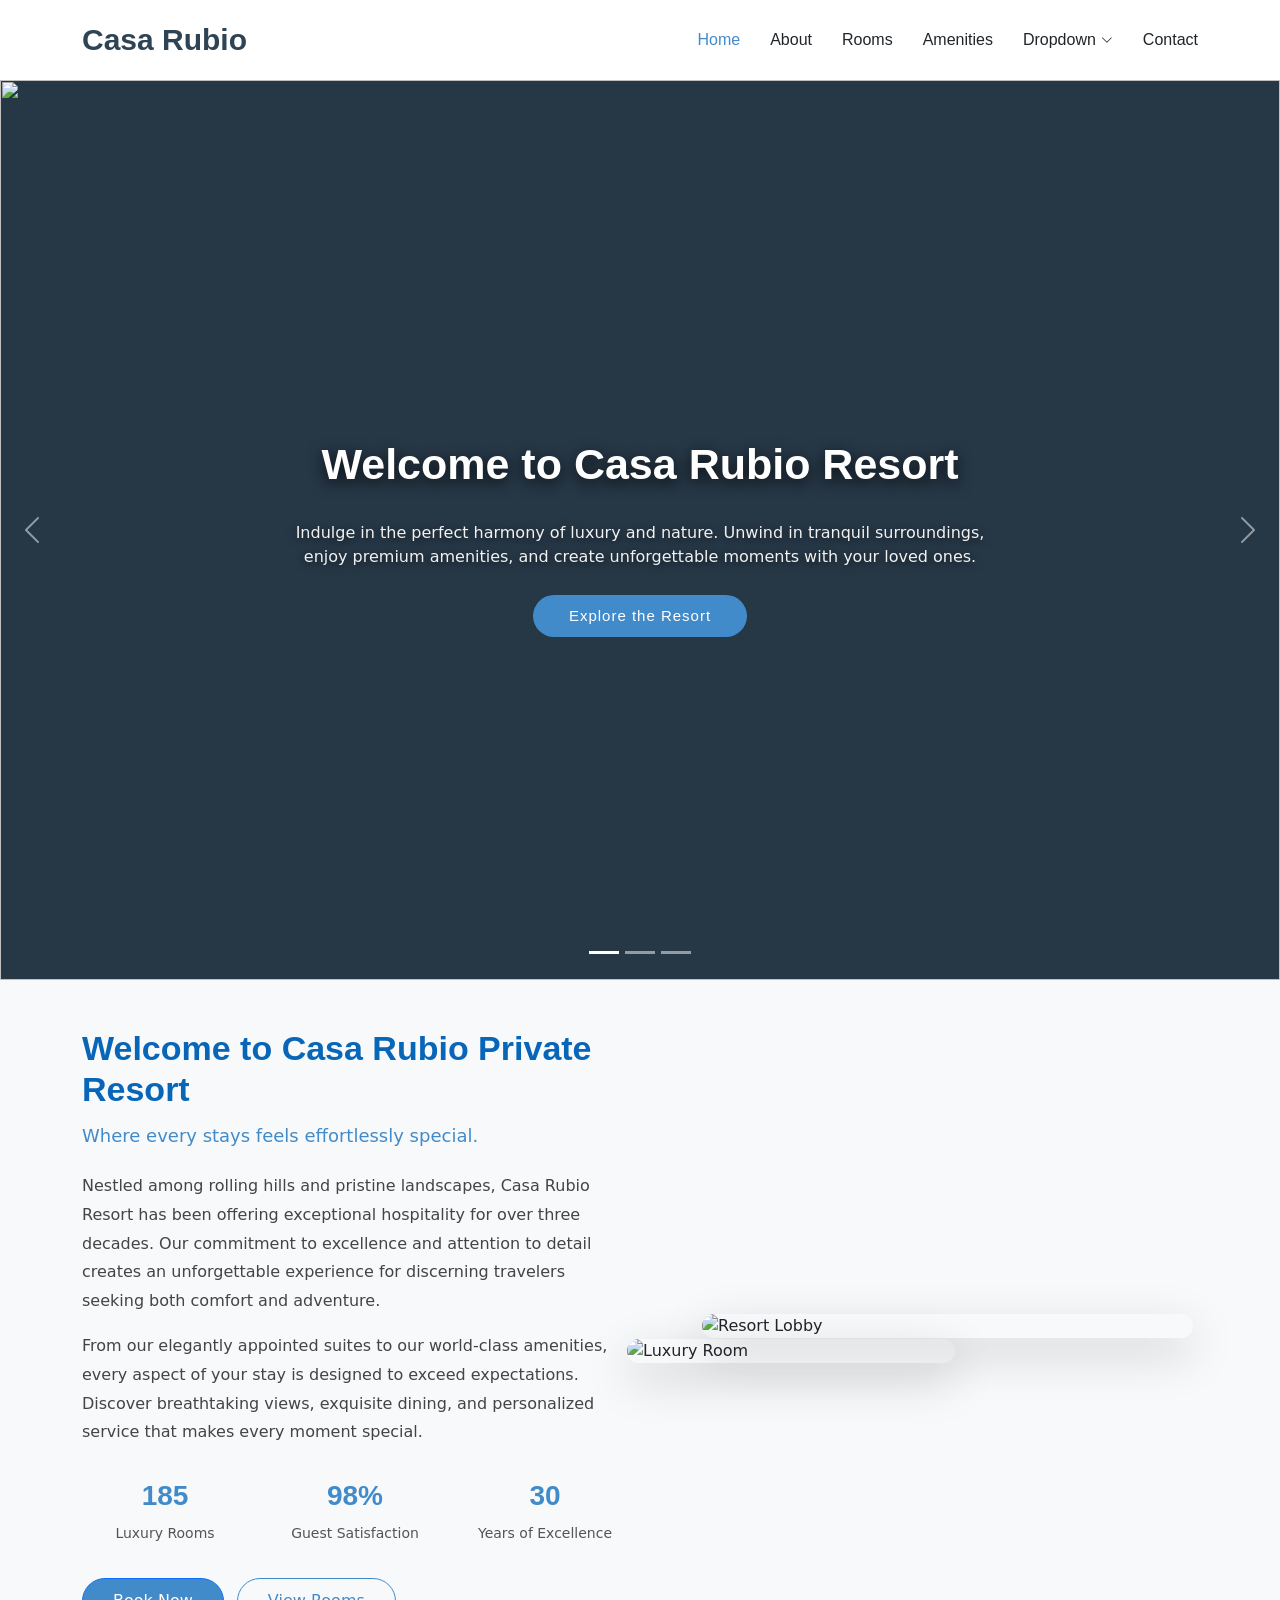
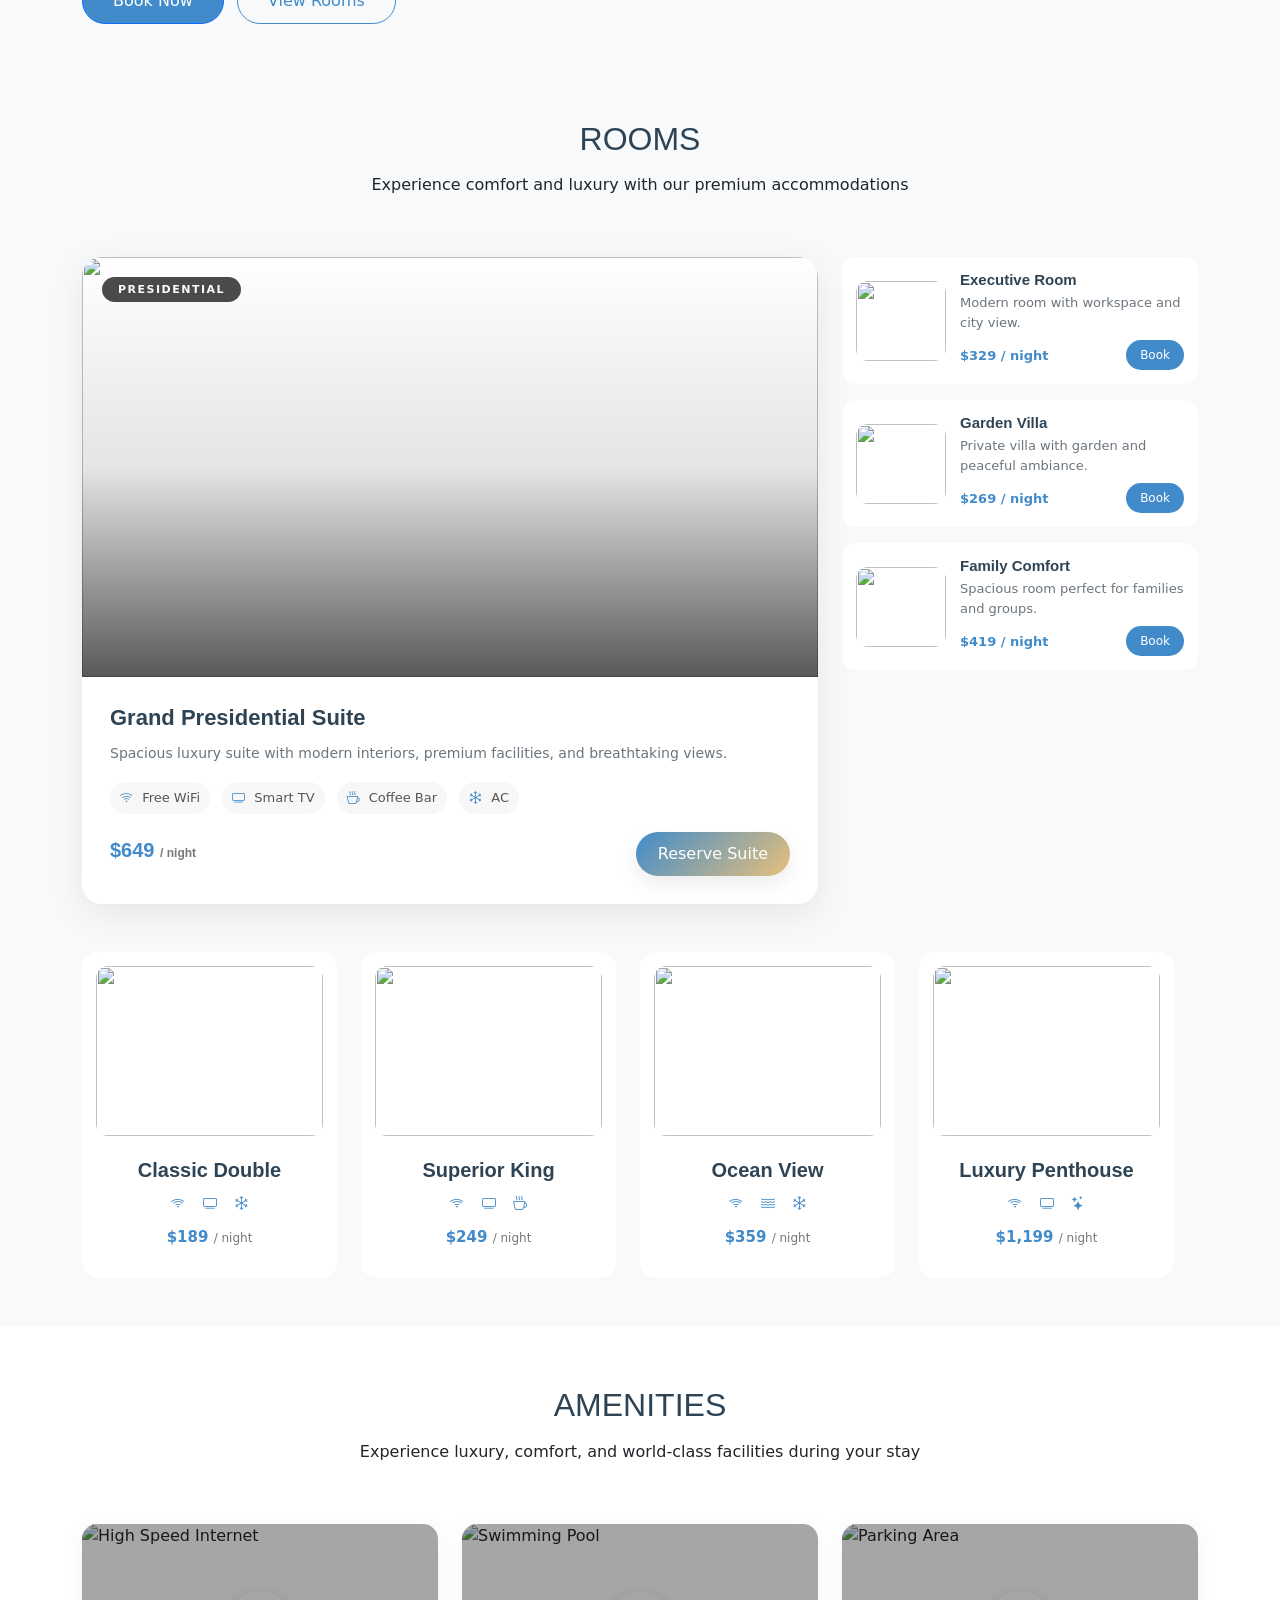
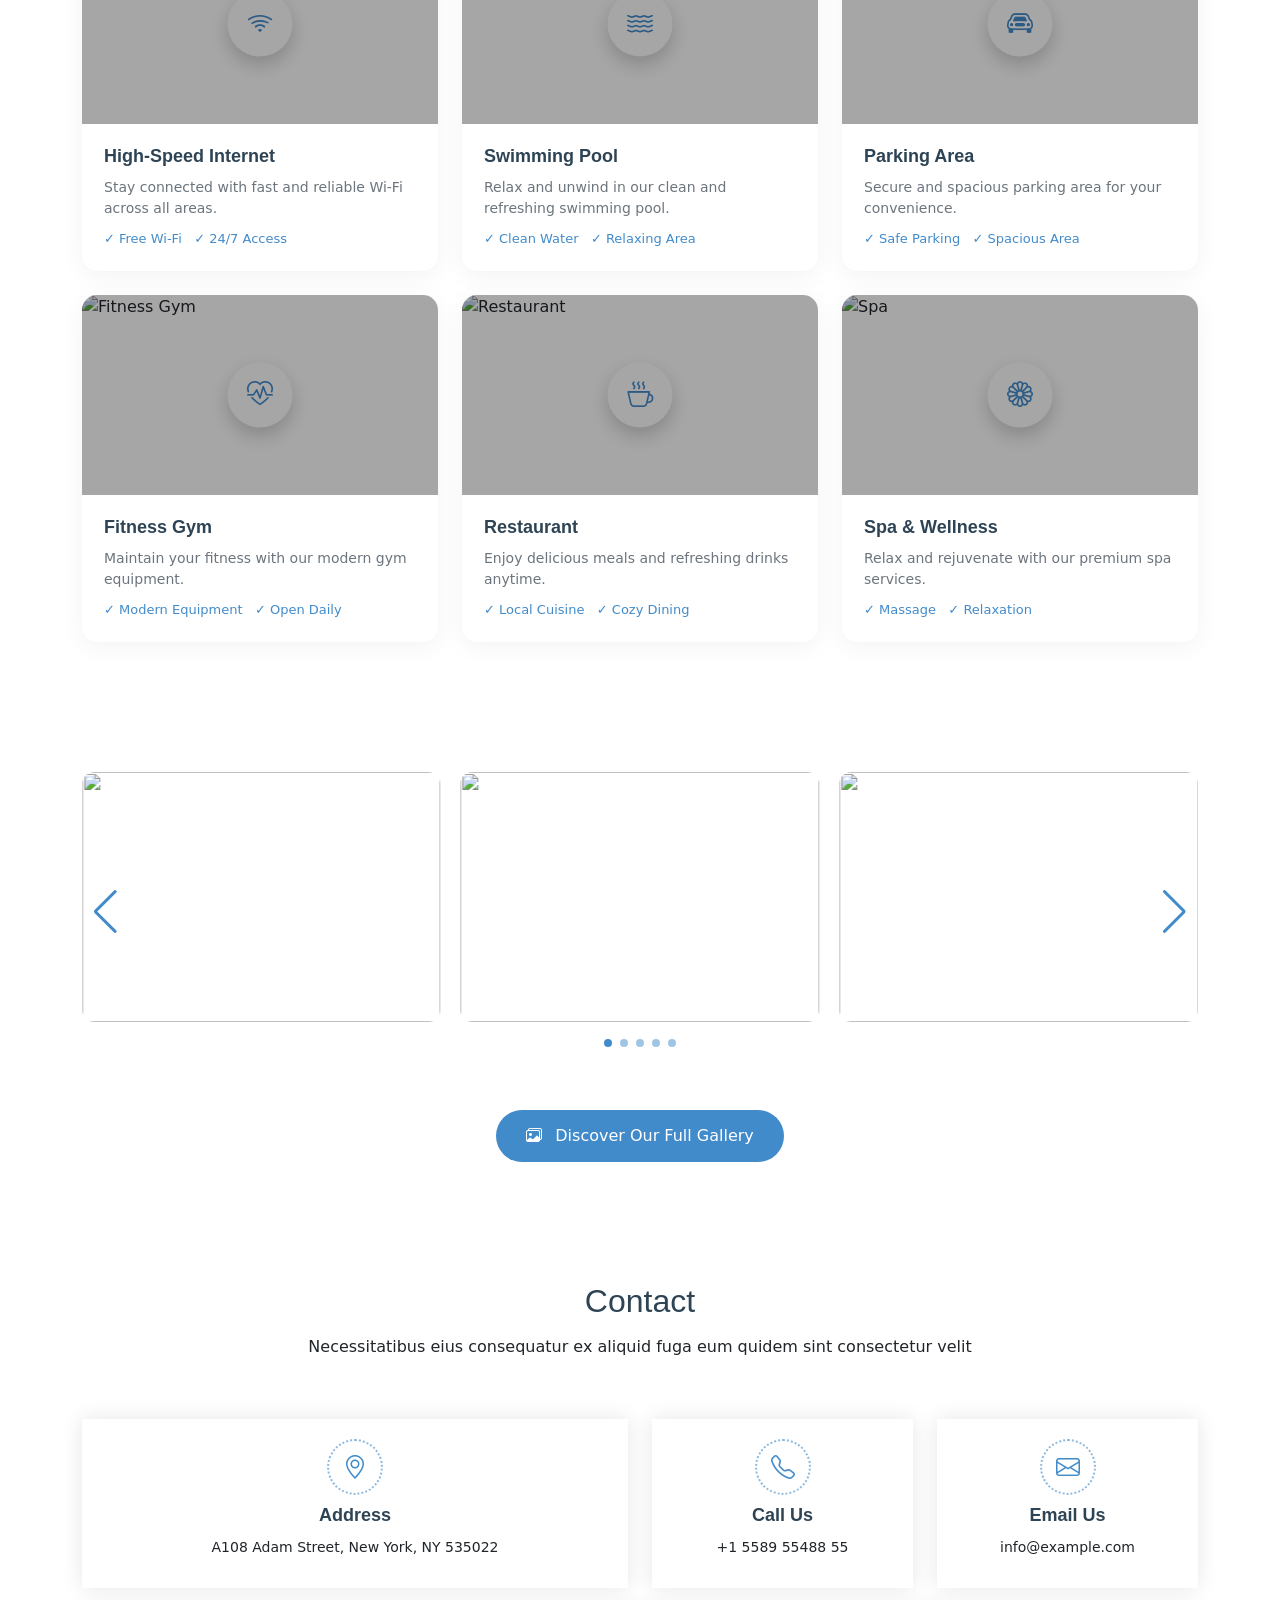
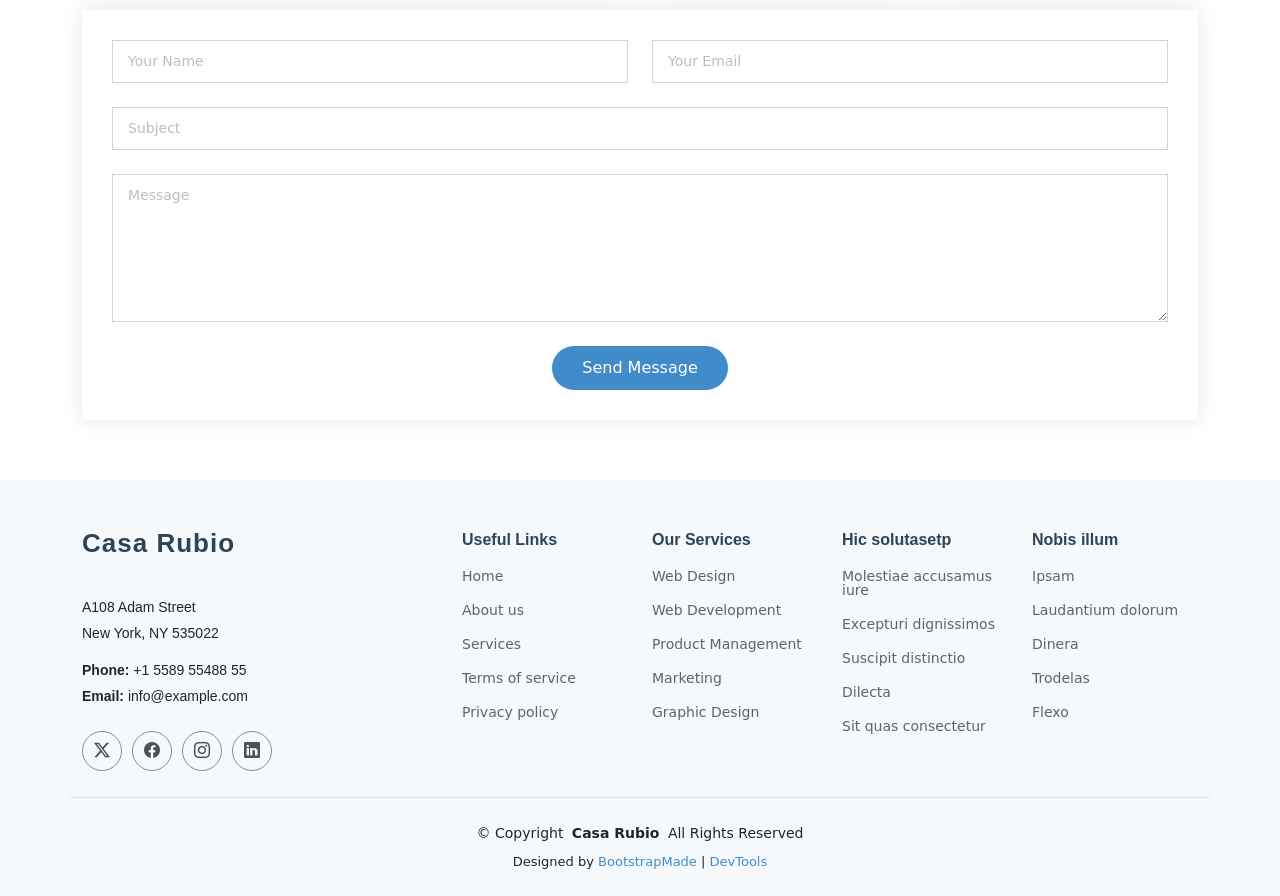
==== commit 1cd19233: "Add files via upload" ====
--- a/index.html
+++ b/index.html
@@ -266,7 +266,7 @@
 
                     <div class="room-footer">
                       <h4>$649 <small>/ night</small></h4>
-                      <a href="casa-gallery.html" target="_blank" class="btn-book">Reserve Suite</a>
+                      <a href="casa-room.html" target="_blank" class="btn-book">Reserve Suite</a>
                     </div>
 
                   </div>
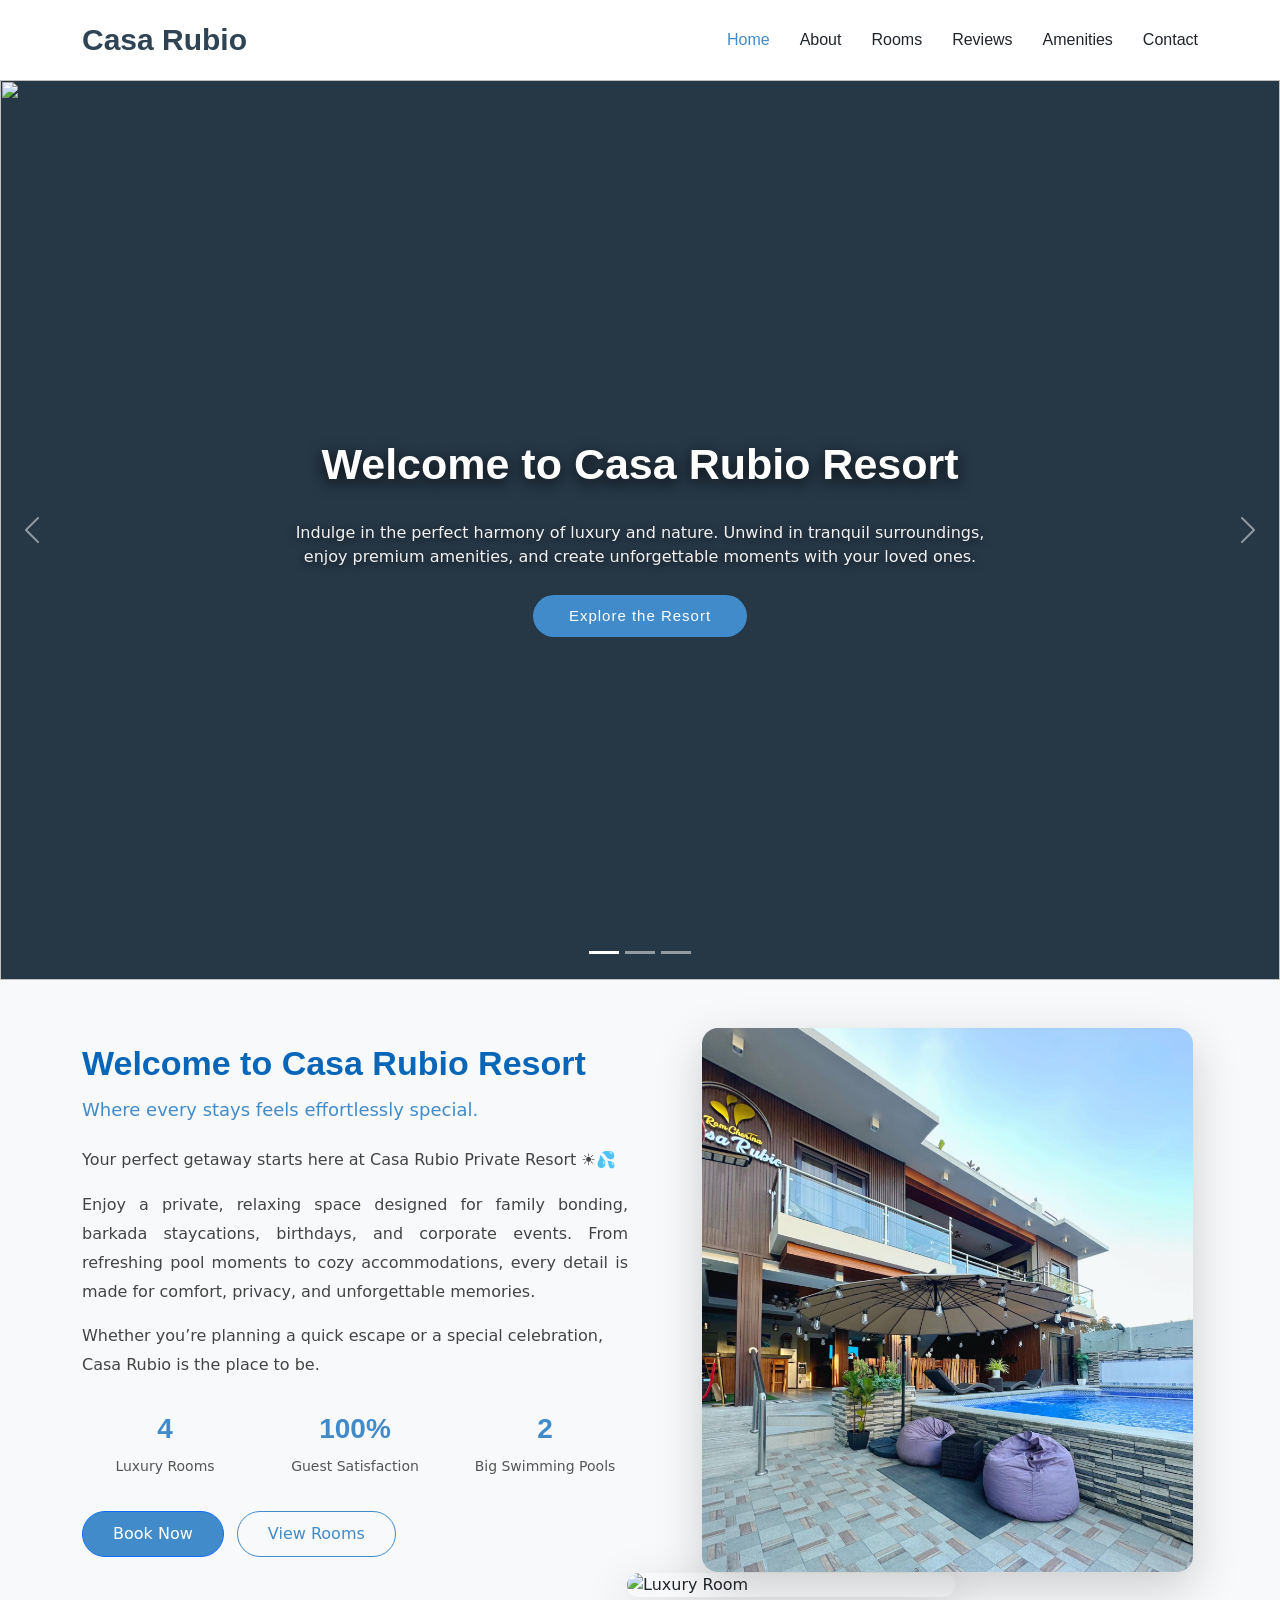
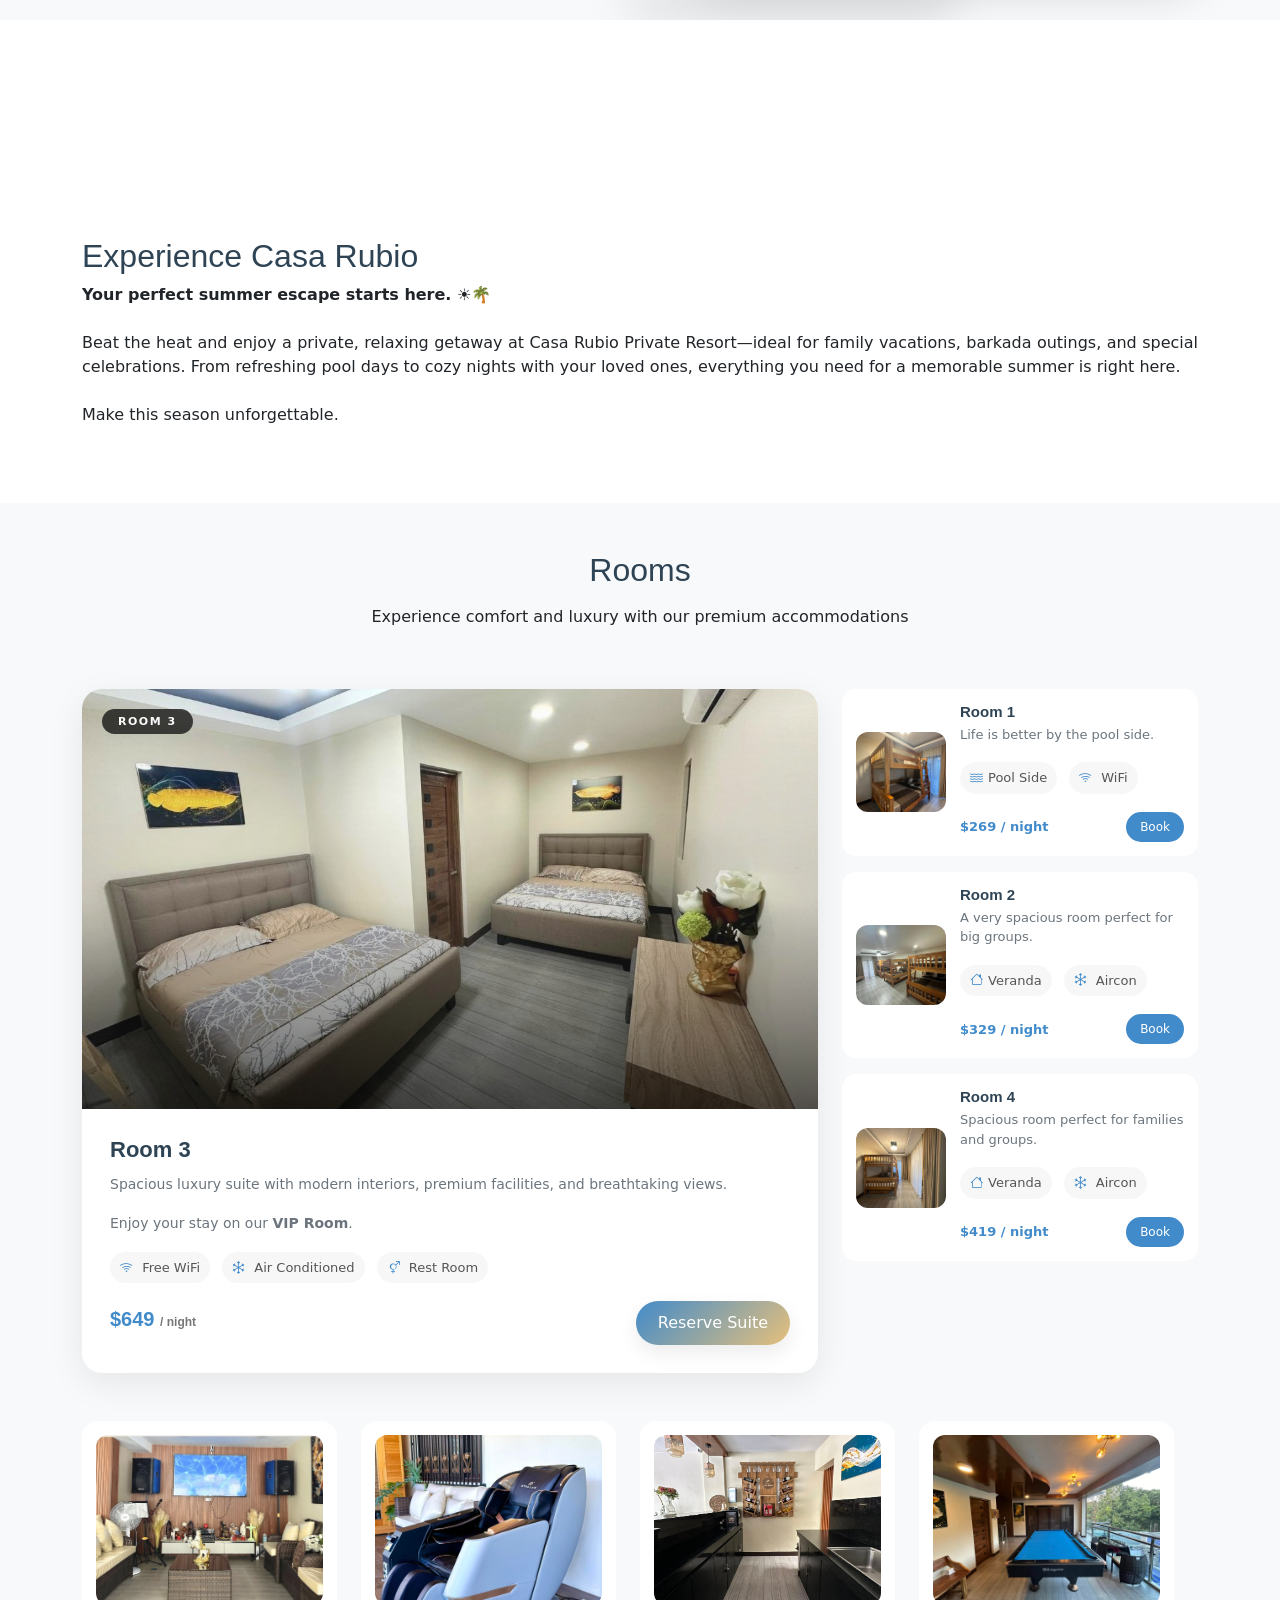
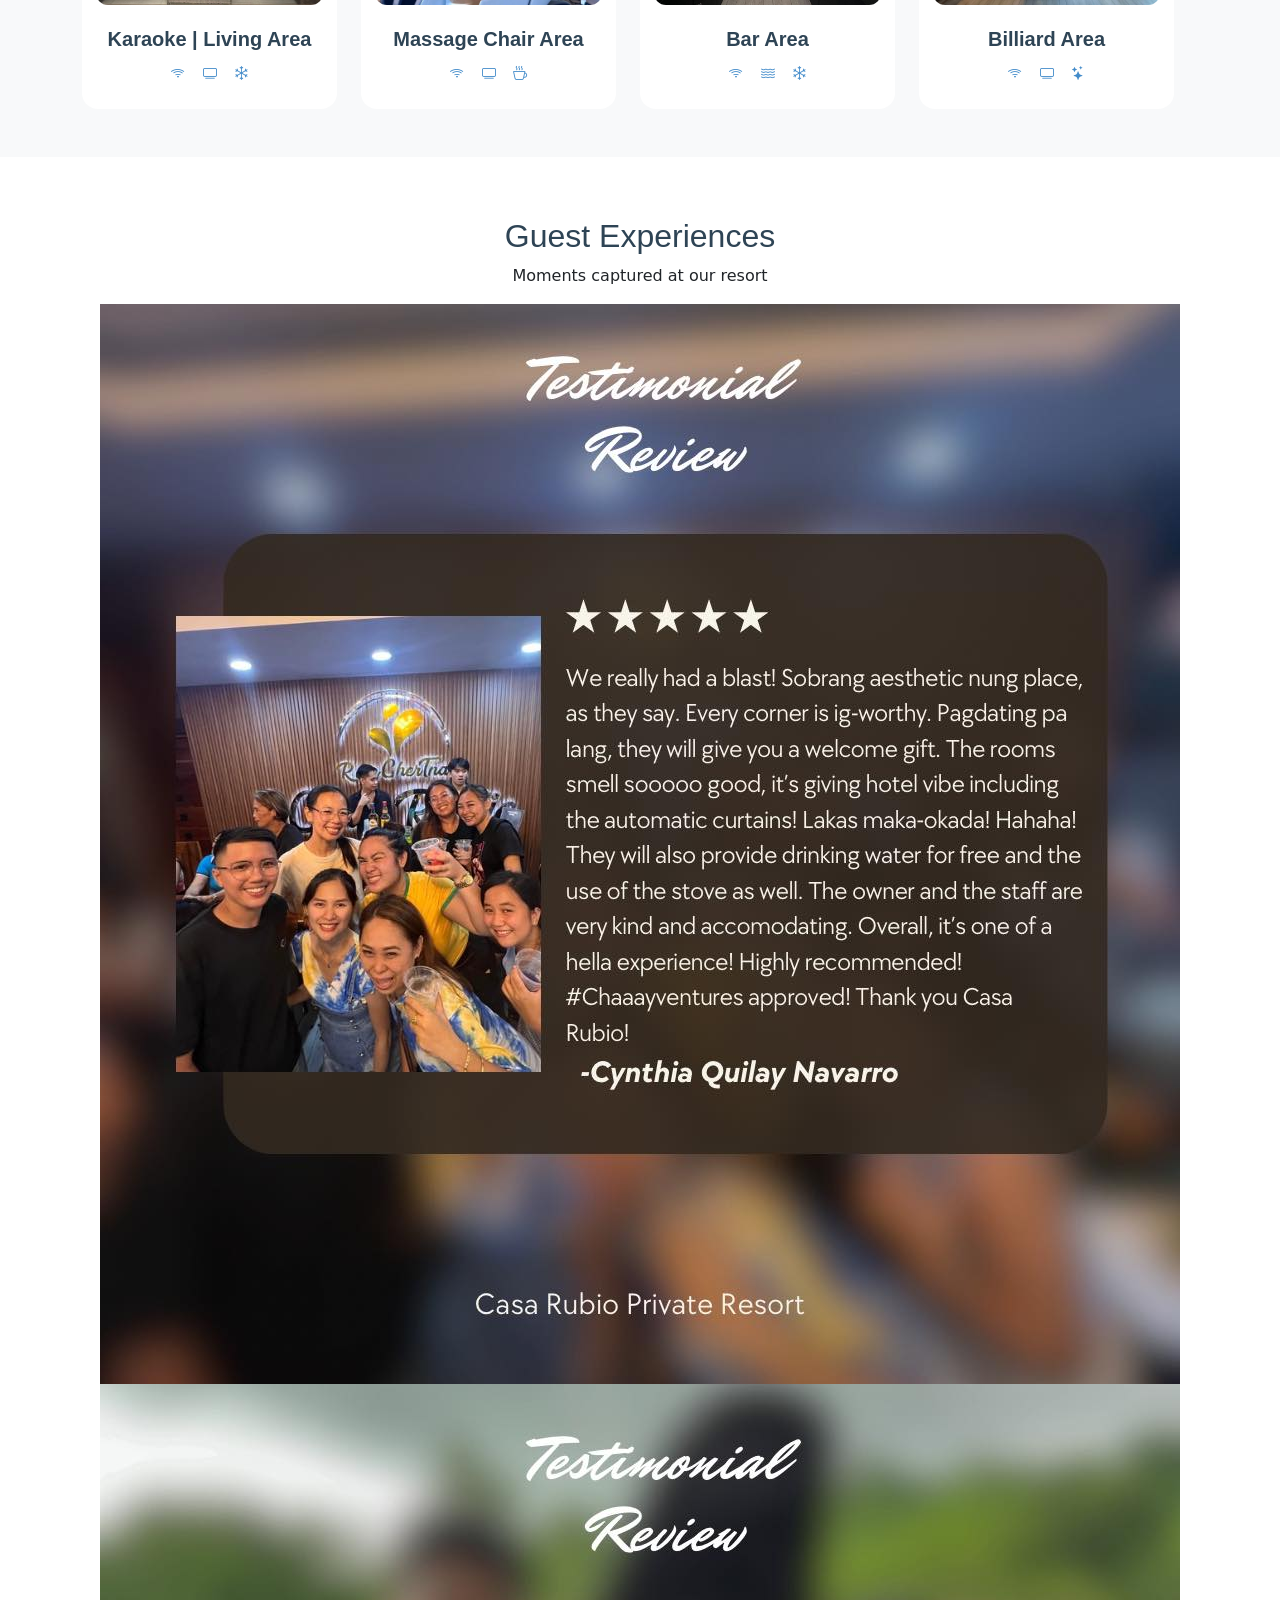
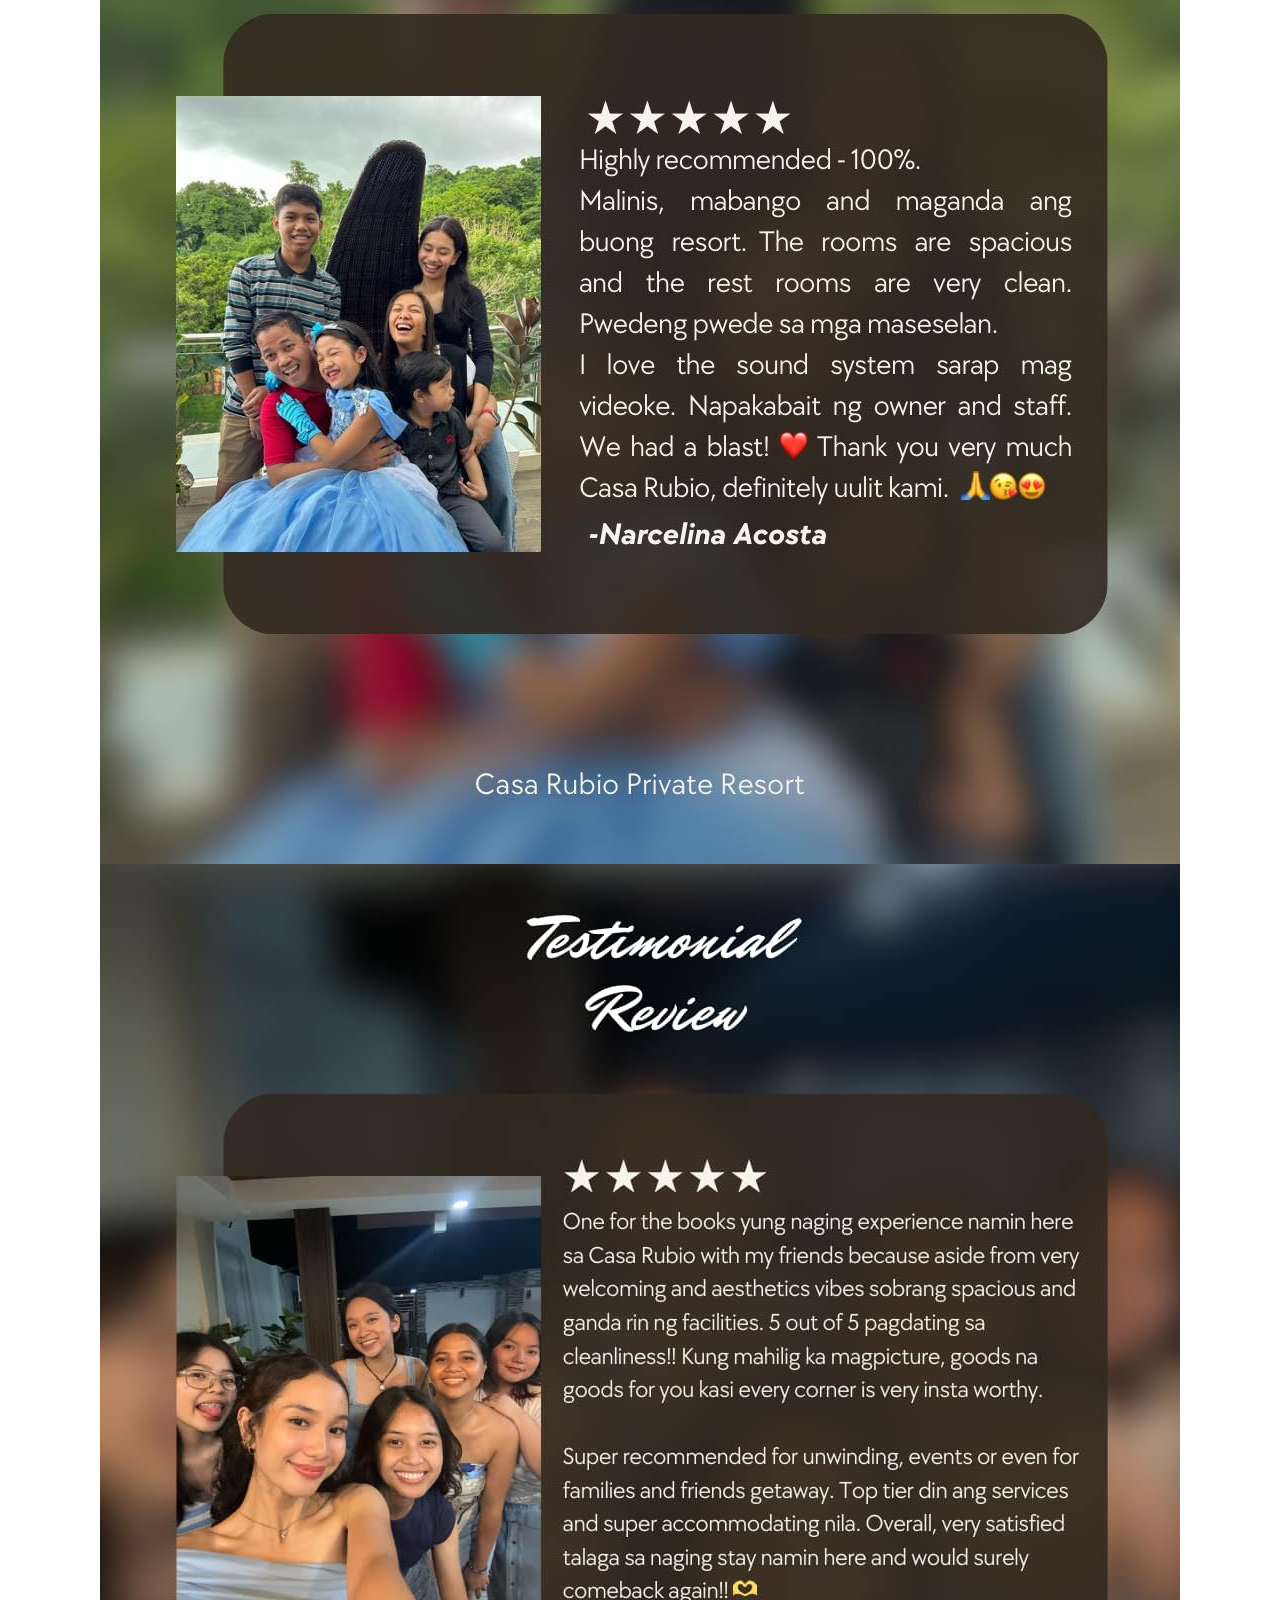
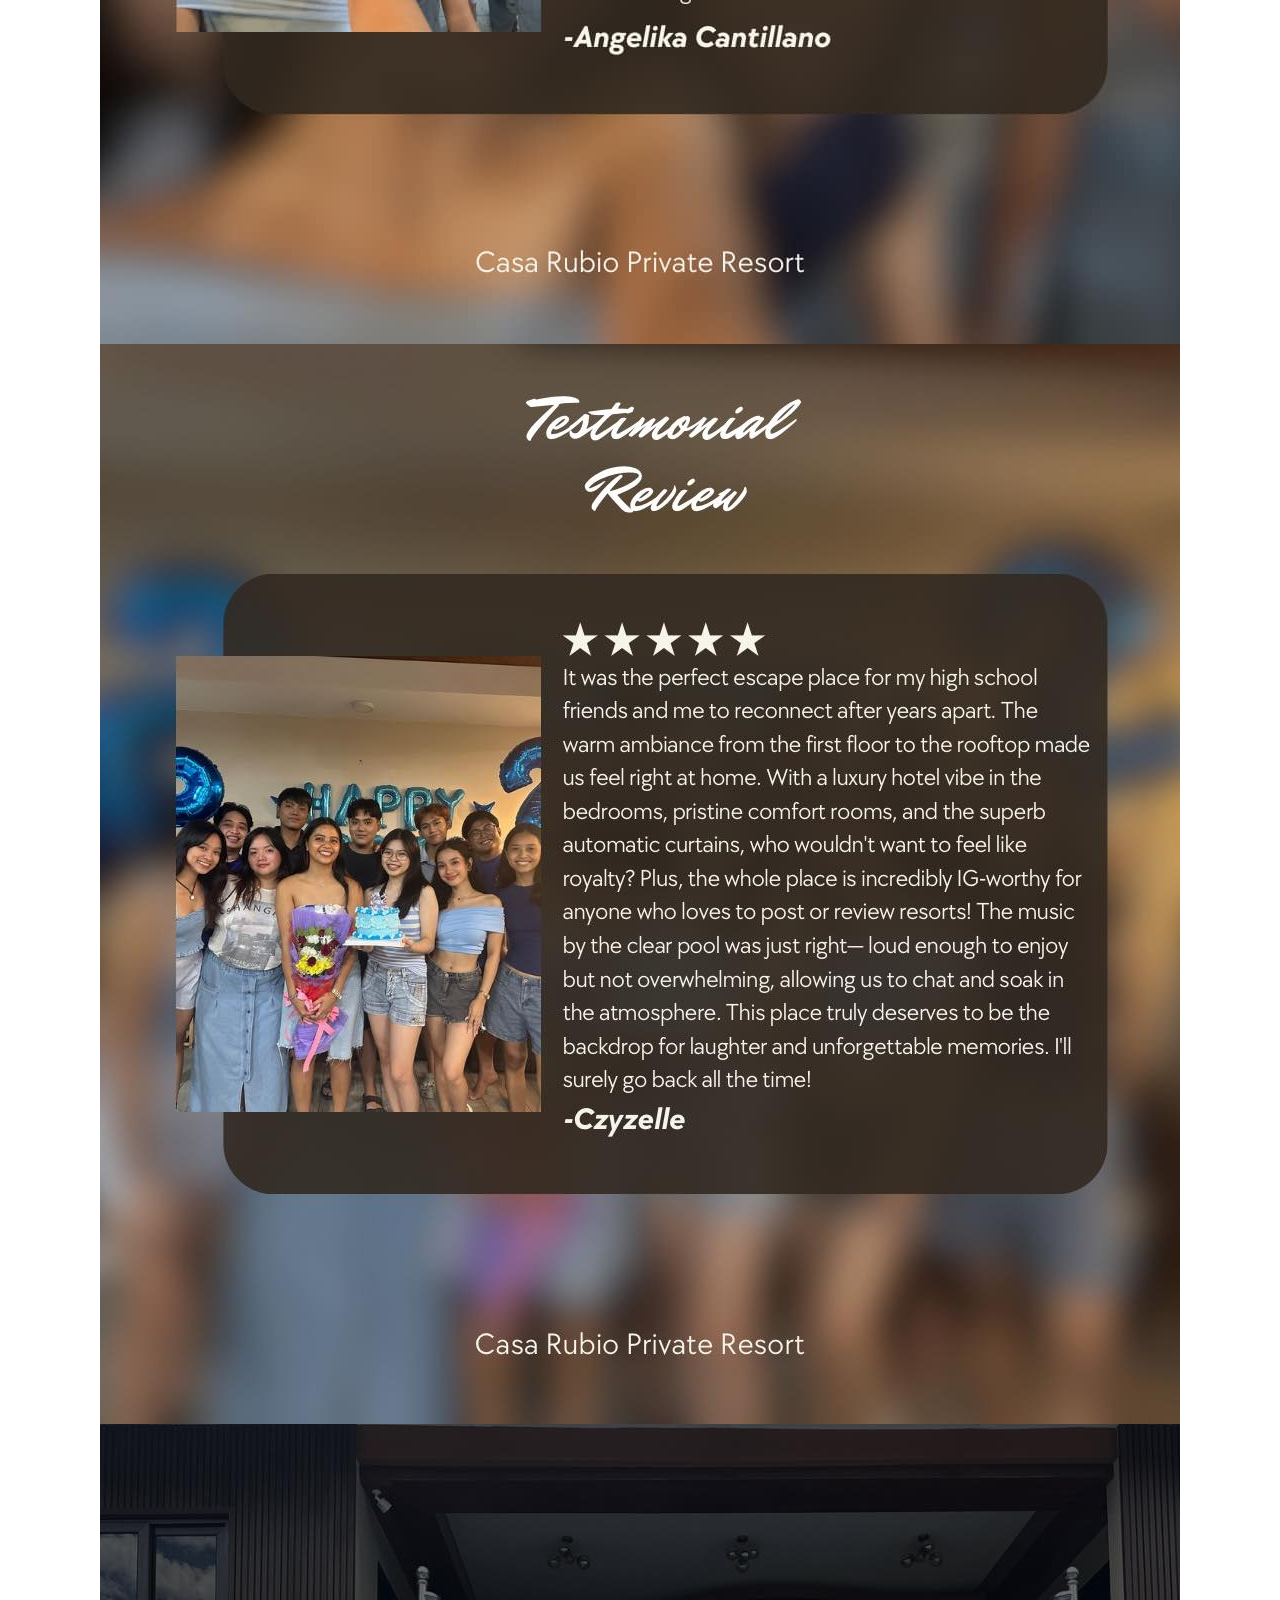
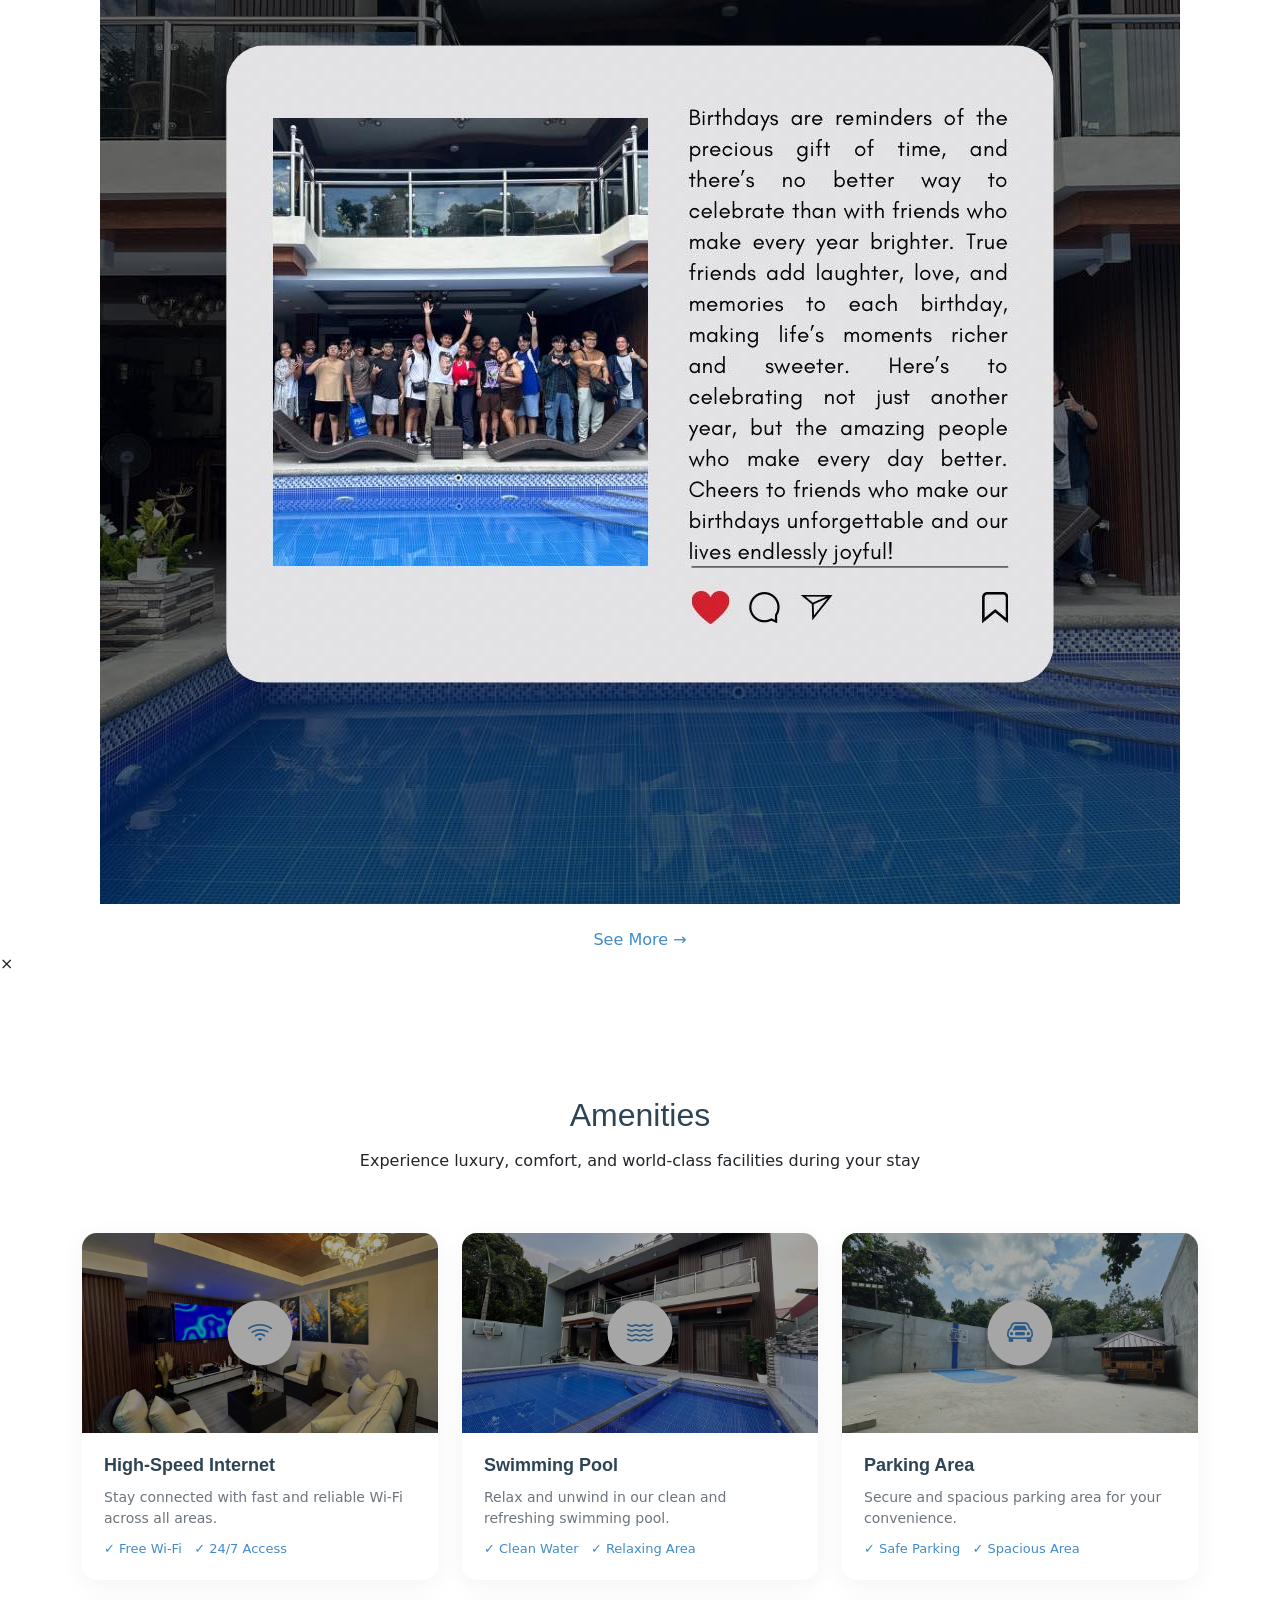
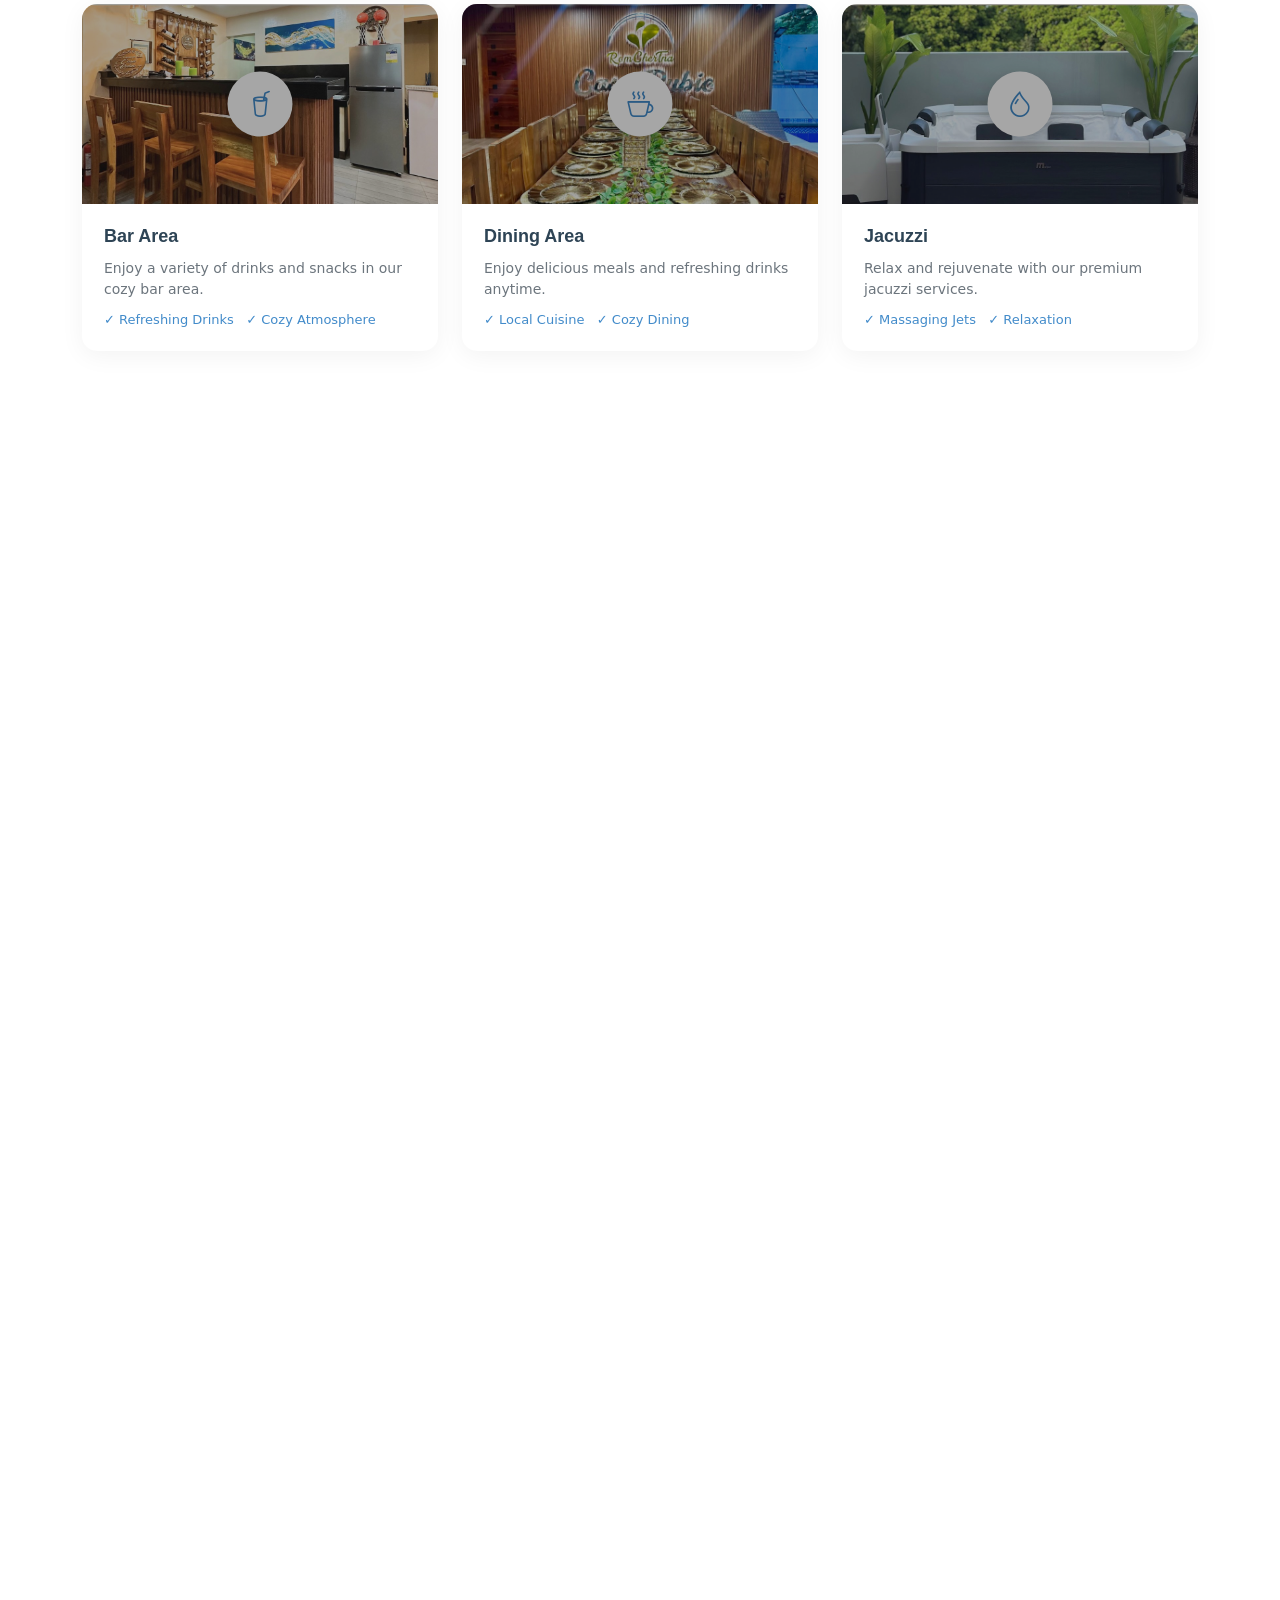
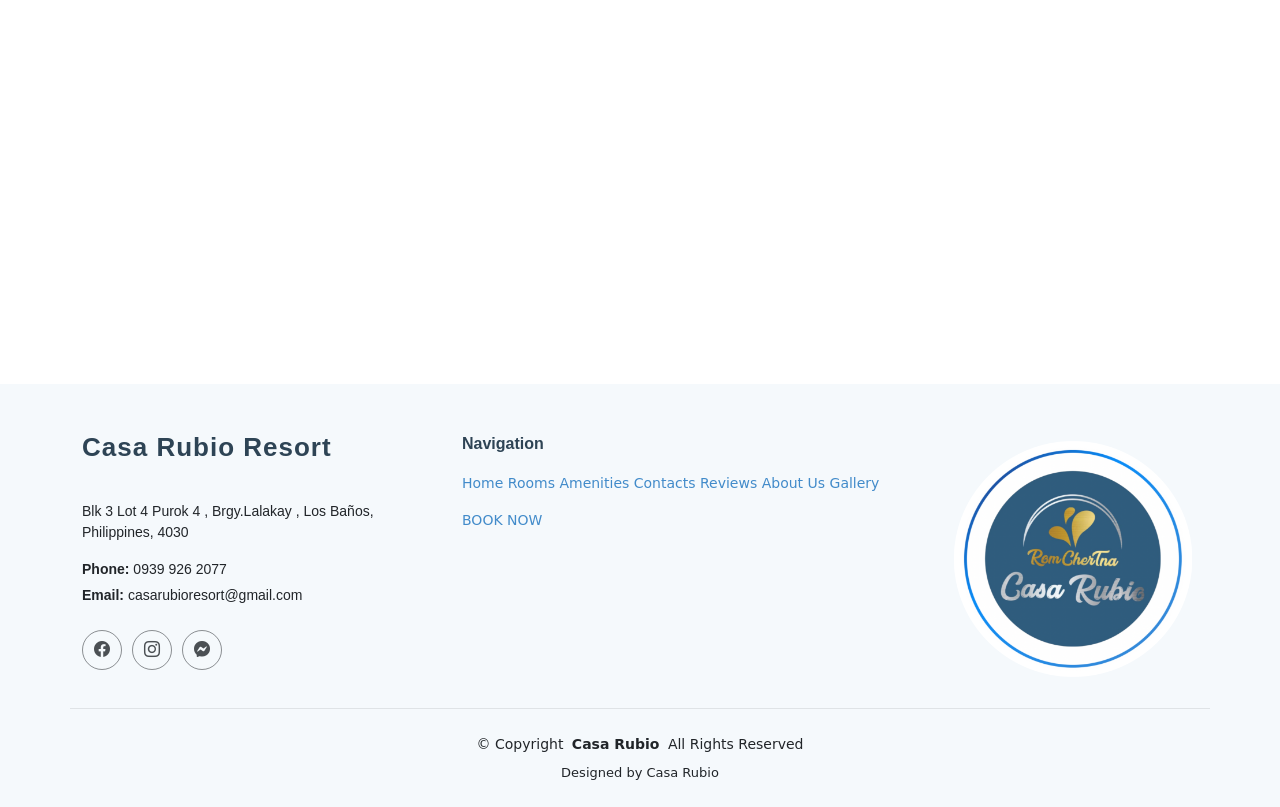
==== commit f5f6edba: "modifications with new images and desc" ====
--- a/index.html
+++ b/index.html
@@ -4,12 +4,13 @@
 <head>
   <meta charset="utf-8">
   <meta content="width=device-width, initial-scale=1.0" name="viewport">
-  <title>Casa Rubio Template</title>
+  <title>Casa Rubio Resort</title>
   <meta name="description" content="">
   <meta name="keywords" content="">
 
   <!-- Favicons -->
-  <link href="assets/img/favicon.png" rel="icon">
+  <!-- <link href="assets/img/favicon.png" rel="icon"> -->
+   <link href="assets/resort-img/casa-logo.png" rel="icon">
   <link href="assets/img/apple-touch-icon.png" rel="apple-touch-icon">
 
   <!-- Fonts -->
@@ -72,9 +73,9 @@
             <li><a href="#hero" class="active">Home</a></li>
             <li><a href="#about">About</a></li>
             <li><a href="#rooms">Rooms</a></li>
+             <li><a href="#reviews">Reviews</a></li>
             <li><a href="#amenities">Amenities</a></li>
-            <!-- <li><a href="#portfolio">Portfolio</a></li> -->
-            <li class="dropdown"><a href="#"><span>Dropdown</span> <i class="bi bi-chevron-down toggle-dropdown"></i></a>
+            <!-- <li class="dropdown"><a href="#"><span>Dropdown</span> <i class="bi bi-chevron-down toggle-dropdown"></i></a>
               <ul>
                 <li><a href="#">Dropdown 1</a></li>
                 <li class="dropdown"><a href="#"><span>Deep Dropdown</span> <i class="bi bi-chevron-down toggle-dropdown"></i></a>
@@ -90,7 +91,7 @@
                 <li><a href="#">Dropdown 3</a></li>
                 <li><a href="#">Dropdown 4</a></li>
               </ul>
-            </li>
+            </li> -->
             <li><a href="#contact">Contact</a></li>
           </ul>
           <i class="mobile-nav-toggle d-xl-none bi bi-list"></i>
@@ -166,26 +167,28 @@
 
               <!-- Left Column -->
               <div class="col-lg-6" data-aos="fade-up" data-aos-delay="100">
-                <h2>Welcome to Casa Rubio Private Resort</h2>
+                <h2>Welcome to Casa Rubio Resort</h2>
                 <p class="subtitle">Where every stays feels effortlessly special.</p>
 
-                <p>Nestled among rolling hills and pristine landscapes, Casa Rubio Resort has been offering exceptional hospitality for over three decades. Our commitment to excellence and attention to detail creates an unforgettable experience for discerning travelers seeking both comfort and adventure.</p>
-
-                <p>From our elegantly appointed suites to our world-class amenities, every aspect of your stay is designed to exceed expectations. Discover breathtaking views, exquisite dining, and personalized service that makes every moment special.</p>
+                <p>Your perfect getaway starts here at Casa Rubio Private Resort ☀️💦</p>
+
+                <p style=" text-align: justify;">Enjoy a private, relaxing space designed for family bonding, barkada staycations, birthdays, and corporate events. From refreshing pool moments to cozy accommodations, every detail is made for comfort, privacy, and unforgettable memories. </p>
+
+                <p>Whether you’re planning a quick escape or a special celebration, Casa Rubio is the place to be.</p>
 
                 <!-- Stats -->
                 <div class="row stats py-3">
                   <div class="col-4 text-center">
-                    <h3>185</h3>
+                    <h3>4</h3>
                     <p>Luxury Rooms</p>
                   </div>
                   <div class="col-4 text-center">
-                    <h3>98%</h3>
+                    <h3>100%</h3>
                     <p>Guest Satisfaction</p>
                   </div>
                   <div class="col-4 text-center">
-                    <h3>30</h3>
-                    <p>Years of Excellence</p>
+                    <h3>2</h3>
+                    <p>Big Swimming Pools</p>
                   </div>
                 </div>
 
@@ -202,7 +205,7 @@
                   <div class="img-wrapper">
 
                     <!-- Main Image -->
-                    <img src="assets/img/room/room2.png"
+                    <img src="assets/resort-img/poolarea1.jpg"
                         class="img-fluid rounded-4 shadow-lg main-img"
                         alt="Resort Lobby">
 
@@ -228,13 +231,44 @@
         </section>
 
 
+    <section id="videos" class="videos section">
+
+      <div class="container video-flex">
+
+        <!-- LEFT: Video -->
+            <div class="video-card">
+          <div class="video-wrapper">
+            <iframe 
+              src="https://www.facebook.com/plugins/video.php?href=https://www.facebook.com/reel/1413610830554809"
+              allowfullscreen>
+            </iframe>
+          </div>
+        </div>
+        <!-- RIGHT: Description -->
+        <div class="video-text">
+          <h2>Experience Casa Rubio</h2>
+
+          <p style="text-align: justify;">
+            <strong>Your perfect summer escape starts here. ☀️🌴</strong><br><br>
+
+            Beat the heat and enjoy a private, relaxing getaway at Casa Rubio Private Resort—ideal for family vacations, barkada outings, and special celebrations. From refreshing pool days to cozy nights with your loved ones, everything you need for a memorable summer is right here.<br><br>
+
+            <span class="highlight">Make this season unforgettable.</span>
+          </p>
+        </div>
+
+      </div>
+
+    </section>
+
+
       <!-- Room Section -->
 
         <!-- Rooms Section -->
         <section id="rooms" class="rooms section bg-light py-5" data-aos="fade-up" data-aos-delay="100">
 
           <div class="container section-title text-center">
-            <h2>ROOMS</h2>
+            <h2>Rooms</h2>
             <p>Experience comfort and luxury with our premium accommodations</p>
           </div>
 
@@ -246,22 +280,25 @@
                 <div class="room-main">
 
                   <div class="room-image" data-aos="fade-up" data-aos-delay="100">
-                    <img src="assets/img/room/room1.png" alt="">
-                    <span class="badge">PRESIDENTIAL</span>
+                    <img src="assets/resort-img/sizebed.jpg" alt="">
+                    <span class="badge">Room 3</span>
                   </div>
 
                   <div class="room-content" data-aos="fade-up" data-aos-delay="200">
-                    <h3>Grand Presidential Suite</h3>
+                    <h3>Room 3</h3>
                     <p>
                       Spacious luxury suite with modern interiors, premium facilities,
                       and breathtaking views.
                     </p>
 
+                      <p>Enjoy your stay on our <b>VIP Room</b>.</p>
+
                     <div class="room-features">
                       <span><i class="bi bi-wifi"></i> Free WiFi</span>
-                      <span><i class="bi bi-tv"></i> Smart TV</span>
-                      <span><i class="bi bi-cup-hot"></i> Coffee Bar</span>
-                      <span><i class="bi bi-snow"></i> AC</span>
+                      <!-- <span><i class="bi bi-tv"></i> Smart TV</span> -->
+                      <!-- <span><i class="bi bi-cup-hot"></i> Coffee Bar</span> -->
+                      <span><i class="bi bi-snow"></i> Air Conditioned</span>
+                      <span><i class="bi bi-gender-ambiguous"></i> Rest Room</span>
                     </div>
 
                     <div class="room-footer">
@@ -276,52 +313,75 @@
             <!-- RIGHT SIDE ROOMS -->
                   <div class="col-lg-4" data-aos="fade-up" data-aos-delay="200">
 
-                    <div class="room-side">
-                      <img src="assets/img/room/room1.png">
-                      <div class="room-side-content">
-                        <h5>Executive Room</h5>
-                        <p class="desc">Modern room with workspace and city view.</p>
-                        <div class="room-side-footer">
-                          <span>$329 / night</span>
-                          <a href="#" class="btn-side">Book</a>
-                        </div>
-                      </div>
+                <!-- ROOM ITEM -->
+                <div class="room-side">
+                  <img src="assets/resort-img/room1.jpg">
+                  <div class="room-side-content">
+                    <h5>Room 1</h5>
+                    <p class="desc">Life is better by the pool side.</p>
+
+                    <div class="room-features">
+                      <span><i class="bi bi-water"></i>Pool Side</span>
+                      <span><i class="bi bi-wifi"></i> WiFi</span>
                     </div>
 
-                    <div class="room-side">
-                      <img src="assets/img/room/room1.png">
-                      <div class="room-side-content">
-                        <h5>Garden Villa</h5>
-                        <p class="desc">Private villa with garden and peaceful ambiance.</p>
-                        <div class="room-side-footer">
-                          <span>$269 / night</span>
-                          <a href="#" class="btn-side">Book</a>
-                        </div>
-                      </div>
+                    <div class="room-side-footer">
+                      <span>$269 / night</span>
+                      <a href="casa-room1.html" target="_blank" class="btn-side">Book</a>
                     </div>
-
-                    <div class="room-side">
-                      <img src="assets/img/room/room1.png">
-                      <div class="room-side-content">
-                        <h5>Family Comfort</h5>
-                        <p class="desc">Spacious room perfect for families and groups.</p>
-                        <div class="room-side-footer">
-                          <span>$419 / night</span>
-                          <a href="#" class="btn-side">Book</a>
-                        </div>
-                      </div>
+                  </div>
+                </div>
+
+                <!-- ROOM ITEM -->
+                <div class="room-side">
+                  <img src="assets/resort-img/room22.jpg">
+                  <div class="room-side-content">
+                    <h5>Room 2</h5>
+                    <p class="desc">A very spacious room perfect for big groups.</p>
+
+                    <div class="room-features">
+                      <span><i class="bi bi-house"></i>Veranda</span>
+                      <span><i class="bi bi-snow"></i> Aircon</span>
+                      <!-- <span><i class="bi bi-gender-ambiguous"></i> Rest Room</span> -->
                     </div>
 
-                  </div>
+                    <div class="room-side-footer">
+                      <span>$329 / night</span>
+                      <a href="casa-room2.html" target="_blank" class="btn-side">Book</a>
+                    </div>
+                  </div>
+                </div>
+
+                <!-- ROOM ITEM -->
+                <div class="room-side">
+                  <img src="assets/resort-img/room44.jpg">
+                  <div class="room-side-content">
+                    <h5>Room 4</h5>
+                    <p class="desc">Spacious room perfect for families and groups.</p>
+
+                    <div class="room-features">
+                      <span><i class="bi bi-house"></i>Veranda</span>
+                      <span><i class="bi bi-snow"></i> Aircon</span>
+                       <!-- <span><i class="bi bi-gender-ambiguous"></i> Rest Room</span> -->
+                    </div>
+
+                    <div class="room-side-footer">
+                      <span>$419 / night</span>
+                      <a href="casa-room4.html" target="_blank" class="btn-side">Book</a>
+                    </div>
+                  </div>
+                </div>
+
+              </div>
 
             <!-- BOTTOM ROOMS -->
                     <div class="row mt-4 gy-4" data-aos="fade-up" data-aos-delay="200">
 
                       <div class="col-lg-3 col-md-6">
                         <div class="room-card">
-                          <img src="assets/img/room/room1.png">
+                          <img src="assets/resort-img/livingarea - 1.jpg">
                           <div class="room-card-content">
-                            <h5>Classic Double</h5>
+                            <h5>Karaoke | Living Area</h5>
 
                             <div class="room-icons">
                               <i class="bi bi-wifi"></i>
@@ -329,16 +389,16 @@
                               <i class="bi bi-snow"></i>
                             </div>
 
-                            <p>$189 <span>/ night</span></p>
+                            <!-- <p>$189 <span>/ night</span></p> -->
                           </div>
                         </div>
                       </div>
 
                       <div class="col-lg-3 col-md-6">
                         <div class="room-card">
-                          <img src="assets/img/room/room1.png">
+                          <img src="assets/resort-img/massagechair.jpg">
                           <div class="room-card-content">
-                            <h5>Superior King</h5>
+                            <h5>Massage Chair Area</h5>
 
                             <div class="room-icons">
                               <i class="bi bi-wifi"></i>
@@ -346,16 +406,16 @@
                               <i class="bi bi-cup-hot"></i>
                             </div>
 
-                            <p>$249 <span>/ night</span></p>
+                            <!-- <p>$249 <span>/ night</span></p> -->
                           </div>
                         </div>
                       </div>
 
                       <div class="col-lg-3 col-md-6">
                         <div class="room-card">
-                          <img src="assets/img/room/room1.png">
+                          <img src="assets/resort-img/bararea3.jpg">
                           <div class="room-card-content">
-                            <h5>Ocean View</h5>
+                            <h5>Bar Area</h5>
 
                             <div class="room-icons">
                               <i class="bi bi-wifi"></i>
@@ -363,16 +423,16 @@
                               <i class="bi bi-snow"></i>
                             </div>
 
-                            <p>$359 <span>/ night</span></p>
+                            <!-- <p>$359 <span>/ night</span></p> -->
                           </div>
                         </div>
                       </div>
 
                       <div class="col-lg-3 col-md-6">
                         <div class="room-card">
-                          <img src="assets/img/room/room1.png">
+                          <img src="assets/resort-img/biliiard2.jpg">
                           <div class="room-card-content">
-                            <h5>Luxury Penthouse</h5>
+                            <h5>Billiard Area</h5>
 
                             <div class="room-icons">
                               <i class="bi bi-wifi"></i>
@@ -380,7 +440,7 @@
                               <i class="bi bi-stars"></i>
                             </div>
 
-                            <p>$1,199 <span>/ night</span></p>
+                            <!-- <p>$1,199 <span>/ night</span></p> -->
                           </div>
                         </div>
                       </div>
@@ -390,51 +450,68 @@
 
     <!-- /Room Section -->
 
-    <!-- Why Us Section -->
-    <!-- <section id="why-us" class="why-us section">
-
-      <div class="container">
-
-        <div class="row gy-4">
-
-          <div class="col-lg-4" data-aos="fade-up" data-aos-delay="100">
-            <div class="card-item">
-              <span>01</span>
-              <h4><a href="" class="stretched-link">Lorem Ipsum</a></h4>
-              <p>Ulamco laboris nisi ut aliquip ex ea commodo consequat. Et consectetur ducimus vero placeat</p>
-            </div>
+            <!-- Reviews Section -->
+        <section id="reviews" class="reviews section" data-aos="fade-up">
+
+          <div class="container text-center">
+            <h2>Guest Experiences</h2>
+            <p>Moments captured at our resort</p>
+
+            <!-- Carousel -->
+            <div class="carousel-wrapper">
+              <div class="carousel-track">
+
+                <div class="review-item">
+                  <img src="assets/resort-img/reviews1.jpg" alt="" onclick="openLightbox(this)">
+                </div>
+
+                <div class="review-item">
+                  <img src="assets/resort-img/reviews2.jpg" alt="" onclick="openLightbox(this)" >
+                </div>
+
+                <div class="review-item">
+                  <img src="assets/resort-img/reviews3.jpg" alt="" onclick="openLightbox(this)" >
+                </div>
+
+                <div class="review-item">
+                  <img src="assets/resort-img/reviews4.jpg" alt="" onclick="openLightbox(this)">
+                </div>
+
+                <div class="review-item">
+                  <img src="assets/resort-img/reviews6.jpg" alt="" onclick="openLightbox(this)">
+                </div>
+
+                
+
+              </div>
+            </div>
+
+            <!-- Button -->
+            <div class="mt-4">
+              <a href="https://www.facebook.com/profile.php?id=61555750682606&sk=reviews" target="_blank" class="btn-see-more">
+                See More →
+              </a>
+            </div>
+
           </div>
 
-          <div class="col-lg-4" data-aos="fade-up" data-aos-delay="200">
-            <div class="card-item">
-              <span>02</span>
-              <h4><a href="" class="stretched-link">Repellat Nihil</a></h4>
-              <p>Dolorem est fugiat occaecati voluptate velit esse. Dicta veritatis dolor quod et vel dire leno para dest</p>
-            </div>
-          </div>
-
-          <div class="col-lg-4" data-aos="fade-up" data-aos-delay="300">
-            <div class="card-item">
-              <span>03</span>
-              <h4><a href="" class="stretched-link">Ad ad velit qui</a></h4>
-              <p>Molestiae officiis omnis illo asperiores. Aut doloribus vitae sunt debitis quo vel nam quis</p>
-            </div>
-          </div>
-
-        </div>
-
-      </div>
-
-    </section> -->
-    <!-- /Why Us Section -->
-
+          <div id="lightbox" class="lightbox">
+                  <span class="close">&times;</span>
+                  <img class="lightbox-content" id="lightbox-img">
+                </div>
+          
+
+        </section>
+
+        
+    
      <!-- Amenities Section -->
         <!-- Bootstrap Icons -->
         <link href="https://cdn.jsdelivr.net/npm/bootstrap-icons/font/bootstrap-icons.css" rel="stylesheet">
 
         <section id="amenities" class="services section"  data-aos="fade-up" data-aos-delay="100">
           <div class="container section-title text-center">
-            <h2>AMENITIES</h2>
+            <h2>Amenities</h2>
             <p>Experience luxury, comfort, and world-class facilities during your stay</p>
           </div>
 
@@ -445,7 +522,7 @@
               <div class="col-lg-4 col-md-6">
                 <div class="service-item">
                   <div class="image">
-                    <img src="assets/img/room/room1.png" alt="High Speed Internet">
+                    <img src="assets/resort-img/cs3.jpg" alt="High Speed Internet">
                     <div class="icon"><i class="bi bi-wifi"></i></div>
                   </div>
                   <div class="content">
@@ -460,7 +537,7 @@
               <div class="col-lg-4 col-md-6">
                 <div class="service-item">
                   <div class="image">
-                    <img src="assets/img/room/room1.png" alt="Swimming Pool">
+                    <img src="assets/resort-img/poolarea.jpg" alt="Swimming Pool">
                     <div class="icon"><i class="bi bi-water"></i></div>
                   </div>
                   <div class="content">
@@ -475,7 +552,7 @@
               <div class="col-lg-4 col-md-6">
                 <div class="service-item">
                   <div class="image">
-                    <img src="assets/img/room/room1.png" alt="Parking Area">
+                    <img src="assets/resort-img/parkin1.jpg" alt="Parking Area">
                     <div class="icon"><i class="bi bi-car-front"></i></div>
                   </div>
                   <div class="content">
@@ -486,47 +563,47 @@
                 </div>
               </div>
 
-              <!-- ITEM 4: Fitness Gym -->
+              <!-- ITEM 4: Bar Area -->
               <div class="col-lg-4 col-md-6">
                 <div class="service-item">
                   <div class="image">
-                    <img src="assets/img/room/room1.png" alt="Fitness Gym">
-                    <div class="icon"><i class="bi bi-heart-pulse"></i></div>
+                    <img src="assets/resort-img/bararea2.jpg" alt="Bar Area">
+                    <div class="icon"><i class="bi bi-cup-straw"></i></div>
                   </div>
                   <div class="content">
-                    <h3>Fitness Gym</h3>
-                    <p>Maintain your fitness with our modern gym equipment.</p>
-                    <div class="features">✓ Modern Equipment &nbsp; ✓ Open Daily</div>
-                  </div>
-                </div>
-              </div>
-
-              <!-- ITEM 5: Restaurant -->
+                    <h3>Bar Area</h3>
+                    <p>Enjoy a variety of drinks and snacks in our cozy bar area.</p>
+                    <div class="features">✓ Refreshing Drinks &nbsp; ✓ Cozy Atmosphere</div>
+                  </div>
+                </div>
+              </div>
+
+              <!-- ITEM 5: Dining Area -->
               <div class="col-lg-4 col-md-6">
                 <div class="service-item">
                   <div class="image">
-                    <img src="assets/img/room/room1.png" alt="Restaurant">
+                    <img src="assets/resort-img/diningarea.jpg" alt="Dining Area">
                     <div class="icon"><i class="bi bi-cup-hot"></i></div>
                   </div>
                   <div class="content">
-                    <h3>Restaurant</h3>
+                    <h3>Dining Area</h3>
                     <p>Enjoy delicious meals and refreshing drinks anytime.</p>
                     <div class="features">✓ Local Cuisine &nbsp; ✓ Cozy Dining</div>
                   </div>
                 </div>
               </div>
 
-              <!-- ITEM 6: Spa & Wellness -->
+              <!-- ITEM 6: Jacuzzi -->
               <div class="col-lg-4 col-md-6">
                 <div class="service-item">
                   <div class="image">
-                    <img src="assets/img/room/room1.png" alt="Spa">
-                    <div class="icon"><i class="bi bi-flower1"></i></div>
+                    <img src="assets/resort-img/jacuzzi.jpg" alt="Jacuzzi">
+                    <div class="icon"><i class="bi bi-droplet"></i></div>
                   </div>
                   <div class="content">
-                    <h3>Spa & Wellness</h3>
-                    <p>Relax and rejuvenate with our premium spa services.</p>
-                    <div class="features">✓ Massage &nbsp; ✓ Relaxation</div>
+                    <h3>Jacuzzi</h3>
+                    <p>Relax and rejuvenate with our premium jacuzzi services.</p>
+                    <div class="features">✓ Massaging Jets &nbsp; ✓ Relaxation</div>
                   </div>
                 </div>
               </div>
@@ -541,6 +618,11 @@
     <!-- Discover / Gallery Section -->
           <section id="gallery" class="gallery section" data-aos="fade-up" data-aos-delay="100">
 
+              <div class="container section-title text-center">
+                <h2>Our Gallery</h2>
+                <p>Take a look around Casa Rubio Private Resort! Browse photos of our guests, amenities, and facilities that make every stay relaxing and enjoyable.</p>
+              </div>
+
             <div class="container text-center">
 
               <!-- Swiper -->
@@ -549,23 +631,23 @@
                 <div class="swiper-wrapper">
 
                   <div class="swiper-slide">
-                    <img src="assets/img/room/room1.png" alt="">
+                    <img src="assets/resort-img/diningarea.jpg" alt="">
                   </div>
 
                   <div class="swiper-slide">
-                    <img src="assets/img/room/room1.png" alt="">
+                    <img src="assets/resort-img/cs18.jpg" alt="">
                   </div>
 
                   <div class="swiper-slide">
-                    <img src="assets/img/room/room1.png" alt="">
+                    <img src="assets/resort-img/cr9.jpg" alt="">
                   </div>
 
                   <div class="swiper-slide">
-                    <img src="assets/img/room/room1.png" alt="">
+                    <img src="assets/resort-img/billiardarea.jpg" alt="">
                   </div>
 
                   <div class="swiper-slide">
-                    <img src="assets/img/room/room1.png" alt="">
+                    <img src="assets/resort-img/cr10.jpg" alt="">
                   </div>
 
                 </div>
@@ -590,162 +672,178 @@
 
           </section>
    
-    <!-- Contact Section -->
-    <section id="contact" class="contact section">
-
-      <!-- Section Title -->
-      <div class="container section-title" data-aos="fade-up">
-        <h2>Contact</h2>
-        <p>Necessitatibus eius consequatur ex aliquid fuga eum quidem sint consectetur velit</p>
-      </div><!-- End Section Title -->
-
-      <div class="container" data-aos="fade-up" data-aos-delay="100">
-
-        <div class="row gy-4">
-
-          <div class="col-lg-6">
-            <div class="info-item d-flex flex-column justify-content-center align-items-center" data-aos="fade-up" data-aos-delay="200">
-              <i class="bi bi-geo-alt"></i>
-              <h3>Address</h3>
-              <p>A108 Adam Street, New York, NY 535022</p>
-            </div>
-          </div><!-- End Info Item -->
-
-          <div class="col-lg-3 col-md-6">
-            <div class="info-item d-flex flex-column justify-content-center align-items-center" data-aos="fade-up" data-aos-delay="300">
-              <i class="bi bi-telephone"></i>
-              <h3>Call Us</h3>
-              <p>+1 5589 55488 55</p>
-            </div>
-          </div><!-- End Info Item -->
-
-          <div class="col-lg-3 col-md-6">
-            <div class="info-item d-flex flex-column justify-content-center align-items-center" data-aos="fade-up" data-aos-delay="400">
-              <i class="bi bi-envelope"></i>
-              <h3>Email Us</h3>
-              <p>info@example.com</p>
-            </div>
-          </div><!-- End Info Item -->
-
+        <!-- Contact Section -->
+      <section id="contact" class="contact section">
+
+        <div class="container section-title" data-aos="fade-up">
+          <h2>Contact</h2>
+          <p>Get in touch with us through any of the channels below</p>
         </div>
 
-        <form action="forms/contact.php" method="post" class="php-email-form" data-aos="fade-up" data-aos-delay="400">
+        <div class="container" data-aos="fade-up" data-aos-delay="100">
+
           <div class="row gy-4">
 
-            <div class="col-md-6">
-              <input type="text" name="name" class="form-control" placeholder="Your Name" required="">
-            </div>
-
-            <div class="col-md-6 ">
-              <input type="email" class="form-control" name="email" placeholder="Your Email" required="">
-            </div>
-
-            <div class="col-md-12">
-              <input type="text" class="form-control" name="subject" placeholder="Subject" required="">
-            </div>
-
-            <div class="col-md-12">
-              <textarea class="form-control" name="message" rows="6" placeholder="Message" required=""></textarea>
-            </div>
-
-            <div class="col-md-12 text-center">
-              <div class="loading">Loading</div>
-              <div class="error-message"></div>
-              <div class="sent-message">Your message has been sent. Thank you!</div>
-
-              <button type="submit">Send Message</button>
+            <!-- Address -->
+            <div class="col-lg-3 col-md-6">
+              <div class="contact-card">
+                <i class="bi bi-geo-alt-fill"></i>
+                <h3>Address</h3>
+                <p>Blk 3 Lot 4 Purok 4 , Brgy.Lalakay , Los Baños, Philippines, 4030</p>
+              </div>
+            </div>
+
+            <!-- Phone -->
+            <div class="col-lg-3 col-md-6">
+              <a href="tel:+155895548855" class="contact-card-link">
+                <div class="contact-card">
+                  <i class="bi bi-telephone-fill"></i>
+                  <h3>Phone</h3>
+                  <p>0939 926 2077</p>
+                </div>
+              </a>
+            </div>
+
+            <!-- Email -->
+            <div class="col-lg-3 col-md-6">
+              <a href="mailto:casarubioresort@gmail.com" class="contact-card-link">
+                <div class="contact-card">
+                  <i class="bi bi-envelope-fill"></i>
+                  <h3>Email</h3>
+                  <p>casarubioresort@gmail.com</p>
+                </div>
+              </a>
+            </div>
+
+            <!-- Facebook -->
+            <div class="col-lg-3 col-md-6">
+              <a href="https://www.facebook.com/profile.php?id=61555750682606" target="_blank" class="contact-card-link">
+                <div class="contact-card">
+                  <i class="bi bi-facebook"></i>
+                  <h3>Facebook</h3>
+                  <p>Visit our page</p>
+                </div>
+              </a>
             </div>
 
           </div>
-        </form><!-- End Contact Form -->
-
-      </div>
-
-    </section><!-- /Contact Section -->
+
+          <!-- Google Map + Form Row -->
+          <div class="row mt-5 gy-4">
+
+            <!-- Google Map -->
+            <div class="col-lg-6">
+              <div class="map-box">
+            <iframe
+                src="https://www.google.com/maps?q=Casa+Rubio+Private+Resort,+Blk+3+Lot+4+Purok+4+Brgy+Libis,+Lalakay,+Los+Baños,+Laguna&output=embed"
+                width="100%"
+                height="100%"
+                style="border:0;"
+                allowfullscreen=""
+                loading="lazy">
+              </iframe>
+              </div>
+            </div>
+
+            <!-- Contact Form -->
+            <div class="col-lg-6">
+              <form action="forms/contact.php" method="post" class="php-email-form">
+                
+                <div class="row gy-3">
+
+                  <div class="col-md-6">
+                    <input type="text" name="name" class="form-control" placeholder="Your Name" required>
+                  </div>
+
+                  <div class="col-md-6">
+                    <input type="email" name="email" class="form-control" placeholder="Your Email" required>
+                  </div>
+
+                  <div class="col-12">
+                    <input type="text" name="subject" class="form-control" placeholder="Subject" required>
+                  </div>
+
+                  <div class="col-12">
+                    <textarea name="message" rows="6" class="form-control" placeholder="Message" required></textarea>
+                  </div>
+
+                  <div class="col-12 text-center">
+                    <button type="submit" class="btn-submit">Send Message</button>
+                  </div>
+
+                </div>
+
+              </form>
+            </div>
+
+          </div>
+
+        </div>
+      </section>
 
   </main>
 
-  <footer id="footer" class="footer light-background">
-
-    <div class="container footer-top">
-      <div class="row gy-4">
-        <div class="col-lg-4 col-md-6 footer-about">
-          <a href="index.html" class="logo d-flex align-items-center">
-            <span class="sitename">Casa Rubio</span>
-          </a>
-          <div class="footer-contact pt-3">
-            <p>A108 Adam Street</p>
-            <p>New York, NY 535022</p>
-            <p class="mt-3"><strong>Phone:</strong> <span>+1 5589 55488 55</span></p>
-            <p><strong>Email:</strong> <span>info@example.com</span></p>
-          </div>
-          <div class="social-links d-flex mt-4">
-            <a href=""><i class="bi bi-twitter-x"></i></a>
-            <a href=""><i class="bi bi-facebook"></i></a>
-            <a href=""><i class="bi bi-instagram"></i></a>
-            <a href=""><i class="bi bi-linkedin"></i></a>
-          </div>
-        </div>
-
-        <div class="col-lg-2 col-md-3 footer-links">
-          <h4>Useful Links</h4>
-          <ul>
-            <li><a href="#">Home</a></li>
-            <li><a href="#">About us</a></li>
-            <li><a href="#">Services</a></li>
-            <li><a href="#">Terms of service</a></li>
-            <li><a href="#">Privacy policy</a></li>
-          </ul>
-        </div>
-
-        <div class="col-lg-2 col-md-3 footer-links">
-          <h4>Our Services</h4>
-          <ul>
-            <li><a href="#">Web Design</a></li>
-            <li><a href="#">Web Development</a></li>
-            <li><a href="#">Product Management</a></li>
-            <li><a href="#">Marketing</a></li>
-            <li><a href="#">Graphic Design</a></li>
-          </ul>
-        </div>
-
-        <div class="col-lg-2 col-md-3 footer-links">
-          <h4>Hic solutasetp</h4>
-          <ul>
-            <li><a href="#">Molestiae accusamus iure</a></li>
-            <li><a href="#">Excepturi dignissimos</a></li>
-            <li><a href="#">Suscipit distinctio</a></li>
-            <li><a href="#">Dilecta</a></li>
-            <li><a href="#">Sit quas consectetur</a></li>
-          </ul>
-        </div>
-
-        <div class="col-lg-2 col-md-3 footer-links">
-          <h4>Nobis illum</h4>
-          <ul>
-            <li><a href="#">Ipsam</a></li>
-            <li><a href="#">Laudantium dolorum</a></li>
-            <li><a href="#">Dinera</a></li>
-            <li><a href="#">Trodelas</a></li>
-            <li><a href="#">Flexo</a></li>
-          </ul>
-        </div>
-
-      </div>
+ <footer id="footer" class="footer light-background modern-footer">
+
+  <div class="container footer-top">
+   <div class="row gy-4">
+
+  <!-- LEFT -->
+  <div class="col-lg-4 col-md-6 footer-about">
+    <a href="index.html" class="logo d-flex align-items-center">
+      <span class="sitename">Casa Rubio Resort</span>
+    </a>
+
+    <div class="footer-contact pt-3">
+      <p>Blk 3 Lot 4 Purok 4 , Brgy.Lalakay , Los Baños, Philippines, 4030</p>
+      <p class="mt-3"><strong>Phone:</strong> <span>0939 926 2077</span></p>
+      <p><strong>Email:</strong> <span>casarubioresort@gmail.com</span></p>
     </div>
 
-    <div class="container copyright text-center mt-4">
-      <p>© <span>Copyright</span> <strong class="px-1 sitename">Casa Rubio</strong> <span>All Rights Reserved</span></p>
-      <div class="credits">
-        <!-- All the links in the footer should remain intact. -->
-        <!-- You can delete the links only if you've purchased the pro version. -->
-        <!-- Licensing information: https://bootstrapmade.com/license/ -->
-        <!-- Purchase the pro version with working PHP/AJAX contact form: [buy-url] -->
-        Designed by <a href="https://bootstrapmade.com/">BootstrapMade</a> | <a href="https://bootstrapmade.com/tools/">DevTools</a>
-      </div>
+    <div class="social-links d-flex mt-4">
+      <a href="https://www.facebook.com/profile.php?id=61555750682606" target="_blank"><i class="bi bi-facebook"></i></a>
+      <a href="https://www.instagram.com/casarubio_privateresort" target="_blank"><i class="bi bi-instagram"></i></a>
+      <a href="https://m.me/casarubio.privateresort" target="_blank"><i class="bi bi-messenger"></i></a>
     </div>
-
-  </footer>
+  </div>
+
+  <!-- MIDDLE -->
+  <div class="col-lg-5 col-md-6 footer-links">
+    <h4>Navigation</h4>
+
+    <div class="footer-nav-grid">
+      <a href="#home">Home</a>
+      <a href="#rooms">Rooms</a>
+      <a href="#amenities">Amenities</a>
+      <a href="#contact">Contacts</a>
+      <a href="#reviews">Reviews</a>
+      <a href="#about">About Us</a>
+      <a href="#gallery">Gallery</a>
+    </div>
+
+    <div class="mt-3">
+      <a href="#book" class="footer-book-btn">BOOK NOW</a>
+    </div>
+  </div>
+
+  <!-- RIGHT: LOGO ONLY -->
+ <div class="col-lg-3 col-md-12 d-none d-lg-flex justify-content-end align-items-center">
+  <img src="assets/resort-img/casa-logo.png" alt="Casa Rubio Logo"
+       style="max-width: 250px; height: auto;">
+</div>
+
+</div>
+  </div>
+
+  <!-- COPYRIGHT -->
+  <div class="container copyright text-center mt-4">
+    <p>© <span>Copyright</span> <strong class="px-1 sitename">Casa Rubio</strong> <span>All Rights Reserved</span></p>
+    <div class="credits">
+      Designed by Casa Rubio
+    </div>
+  </div>
+
+</footer>
 
   <!-- Scroll Top -->
   <a href="#" id="scroll-top" class="scroll-top d-flex align-items-center justify-content-center"><i class="bi bi-arrow-up-short"></i></a>
@@ -796,6 +894,27 @@
   });
 </script>
 
+  <!-- lightbox -->
+          <script>
+              function openLightbox(img) {
+                document.getElementById("lightbox").style.display = "block";
+                document.getElementById("lightbox-img").src = img.src;
+              }
+
+              document.querySelector(".close").onclick = function () {
+                document.getElementById("lightbox").style.display = "none";
+              };
+
+              // close when clicking outside image
+              document.getElementById("lightbox").onclick = function (e) {
+                if (e.target === this) {
+                  this.style.display = "none";
+                }
+              };
+          </script>
+
+
+
 </body>
 
 </html>
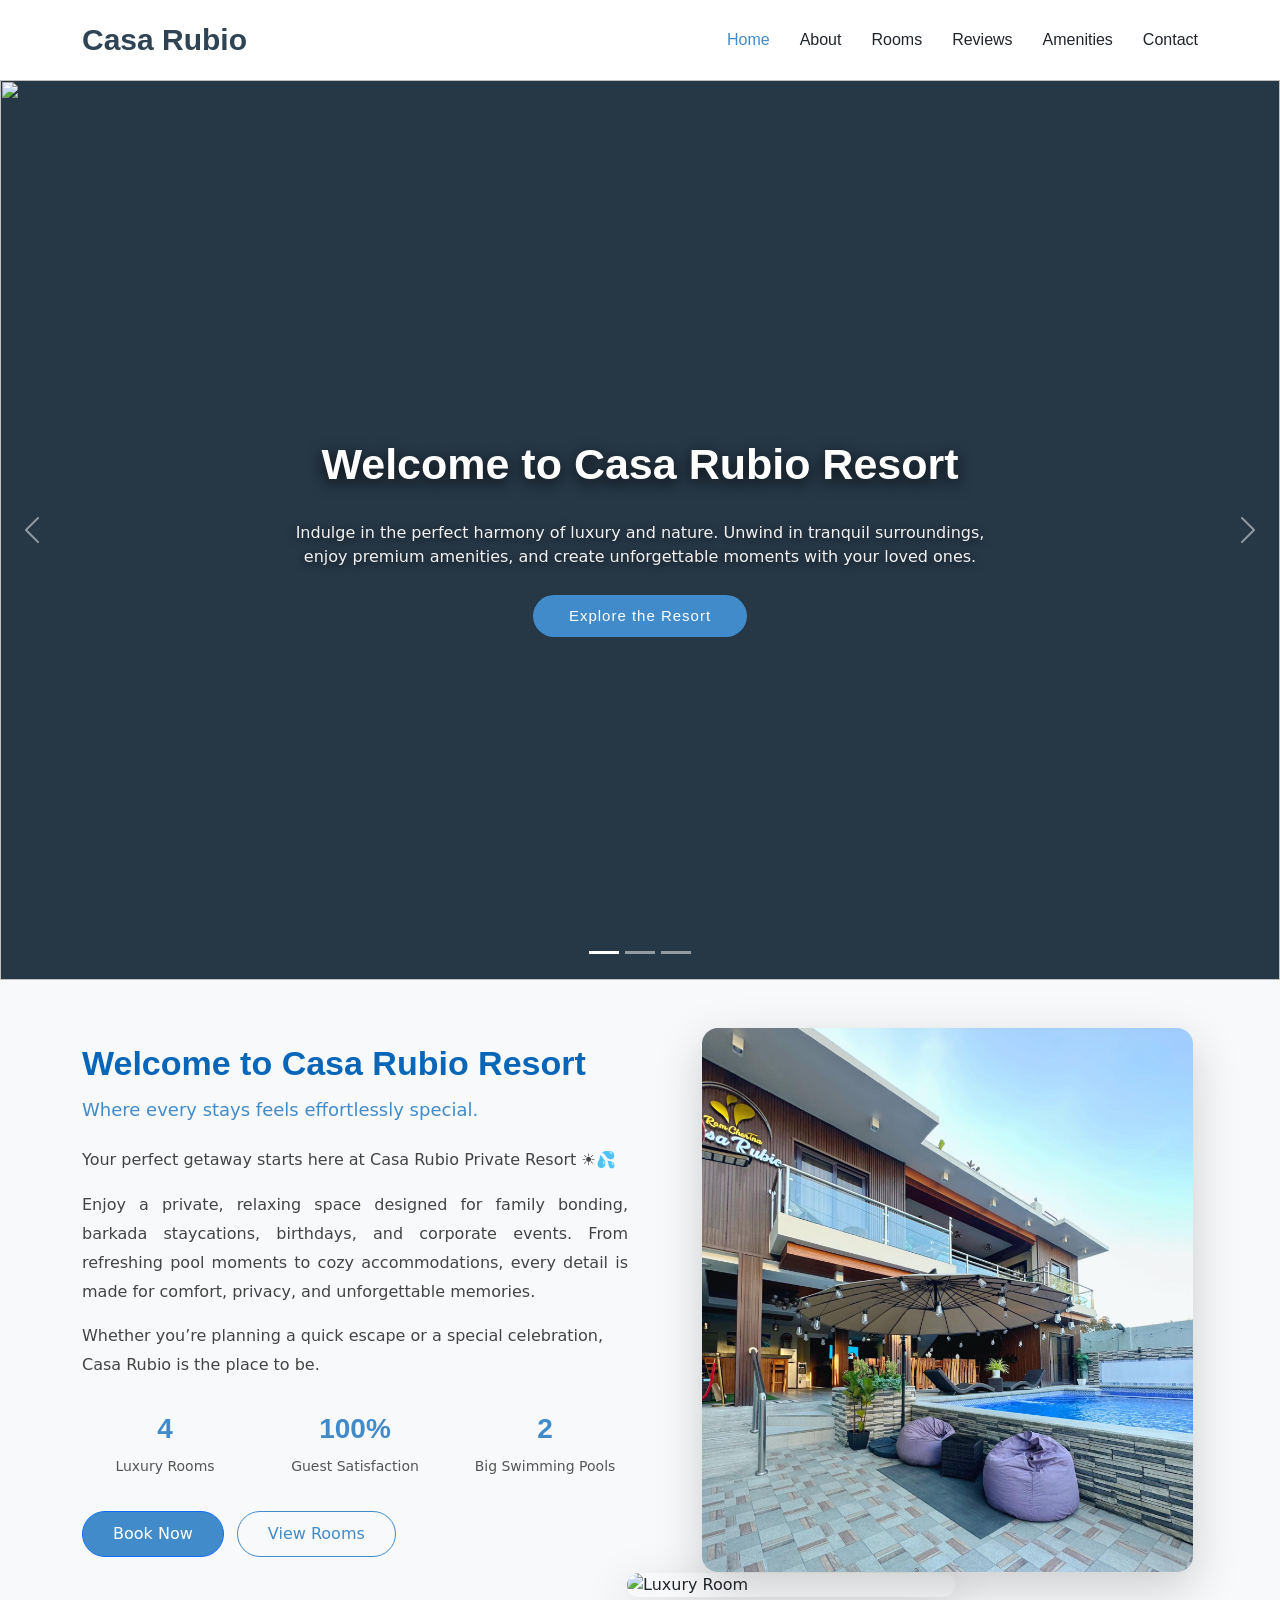
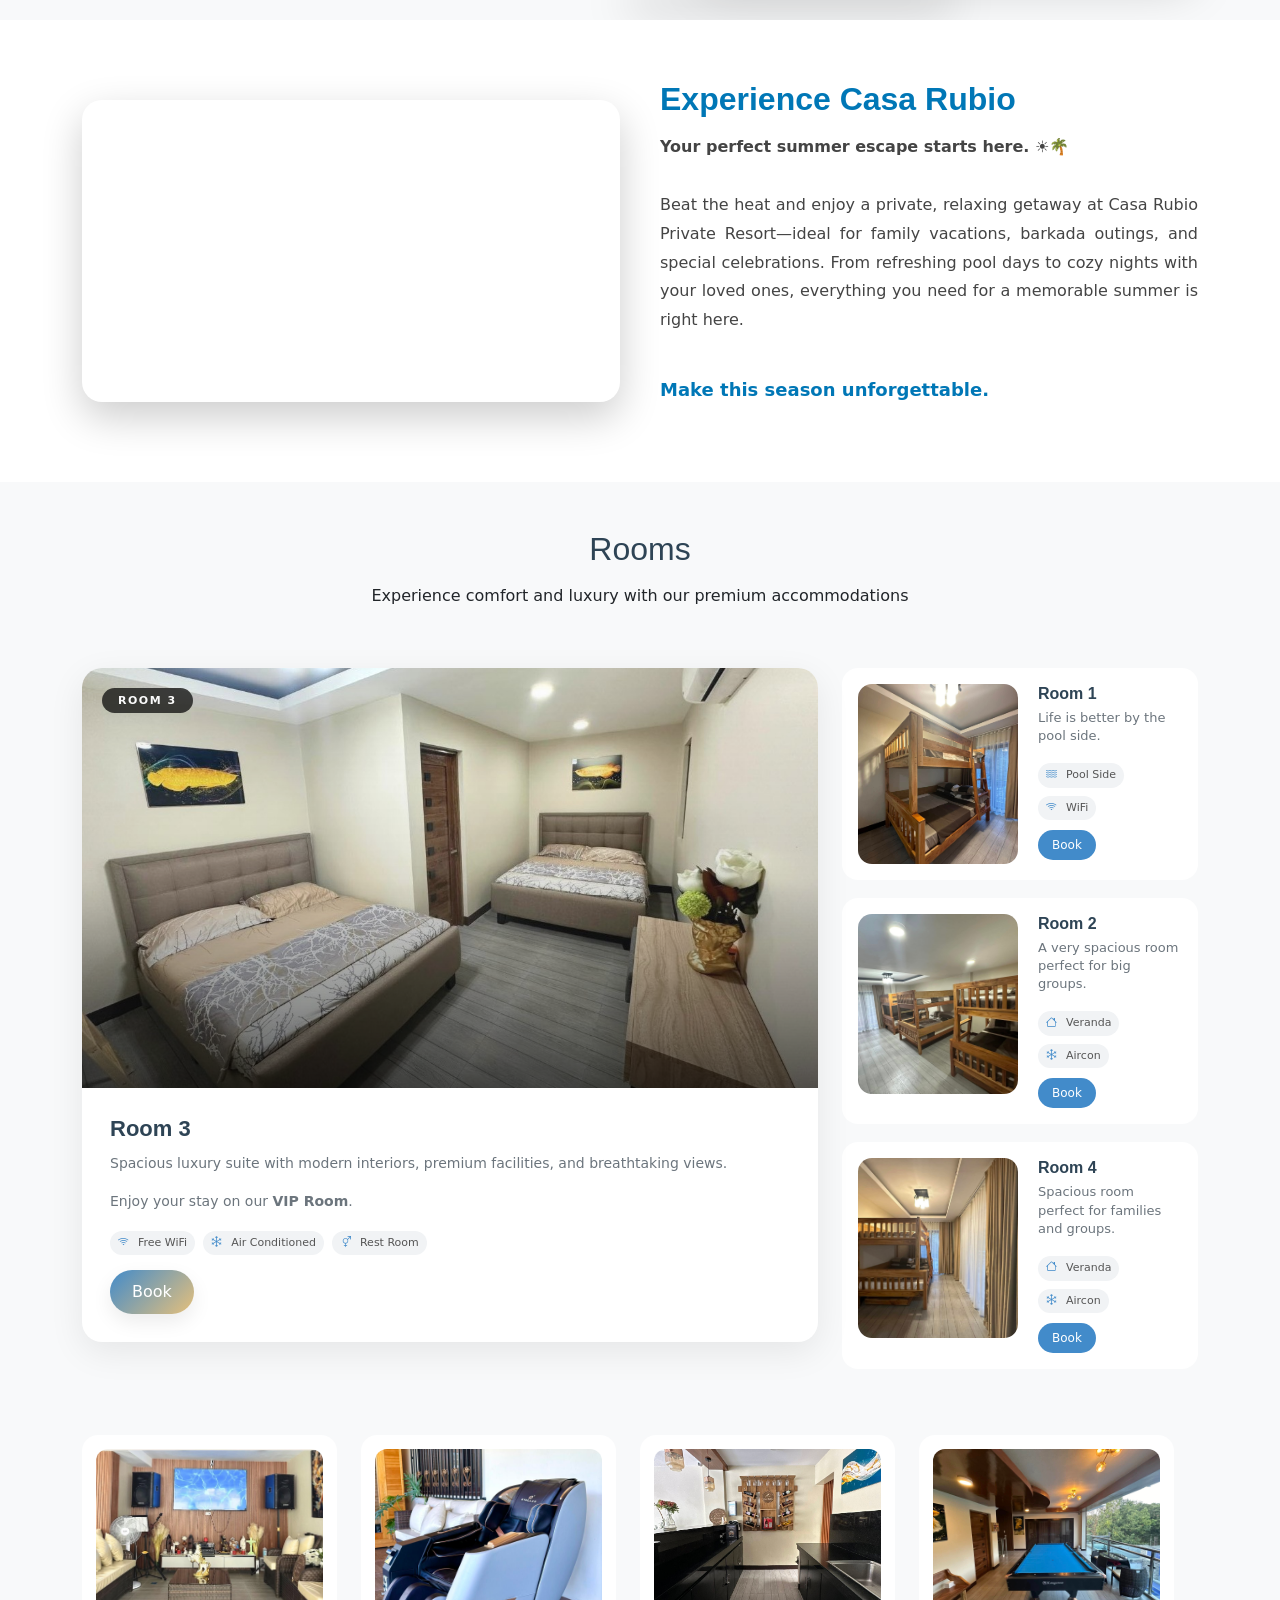
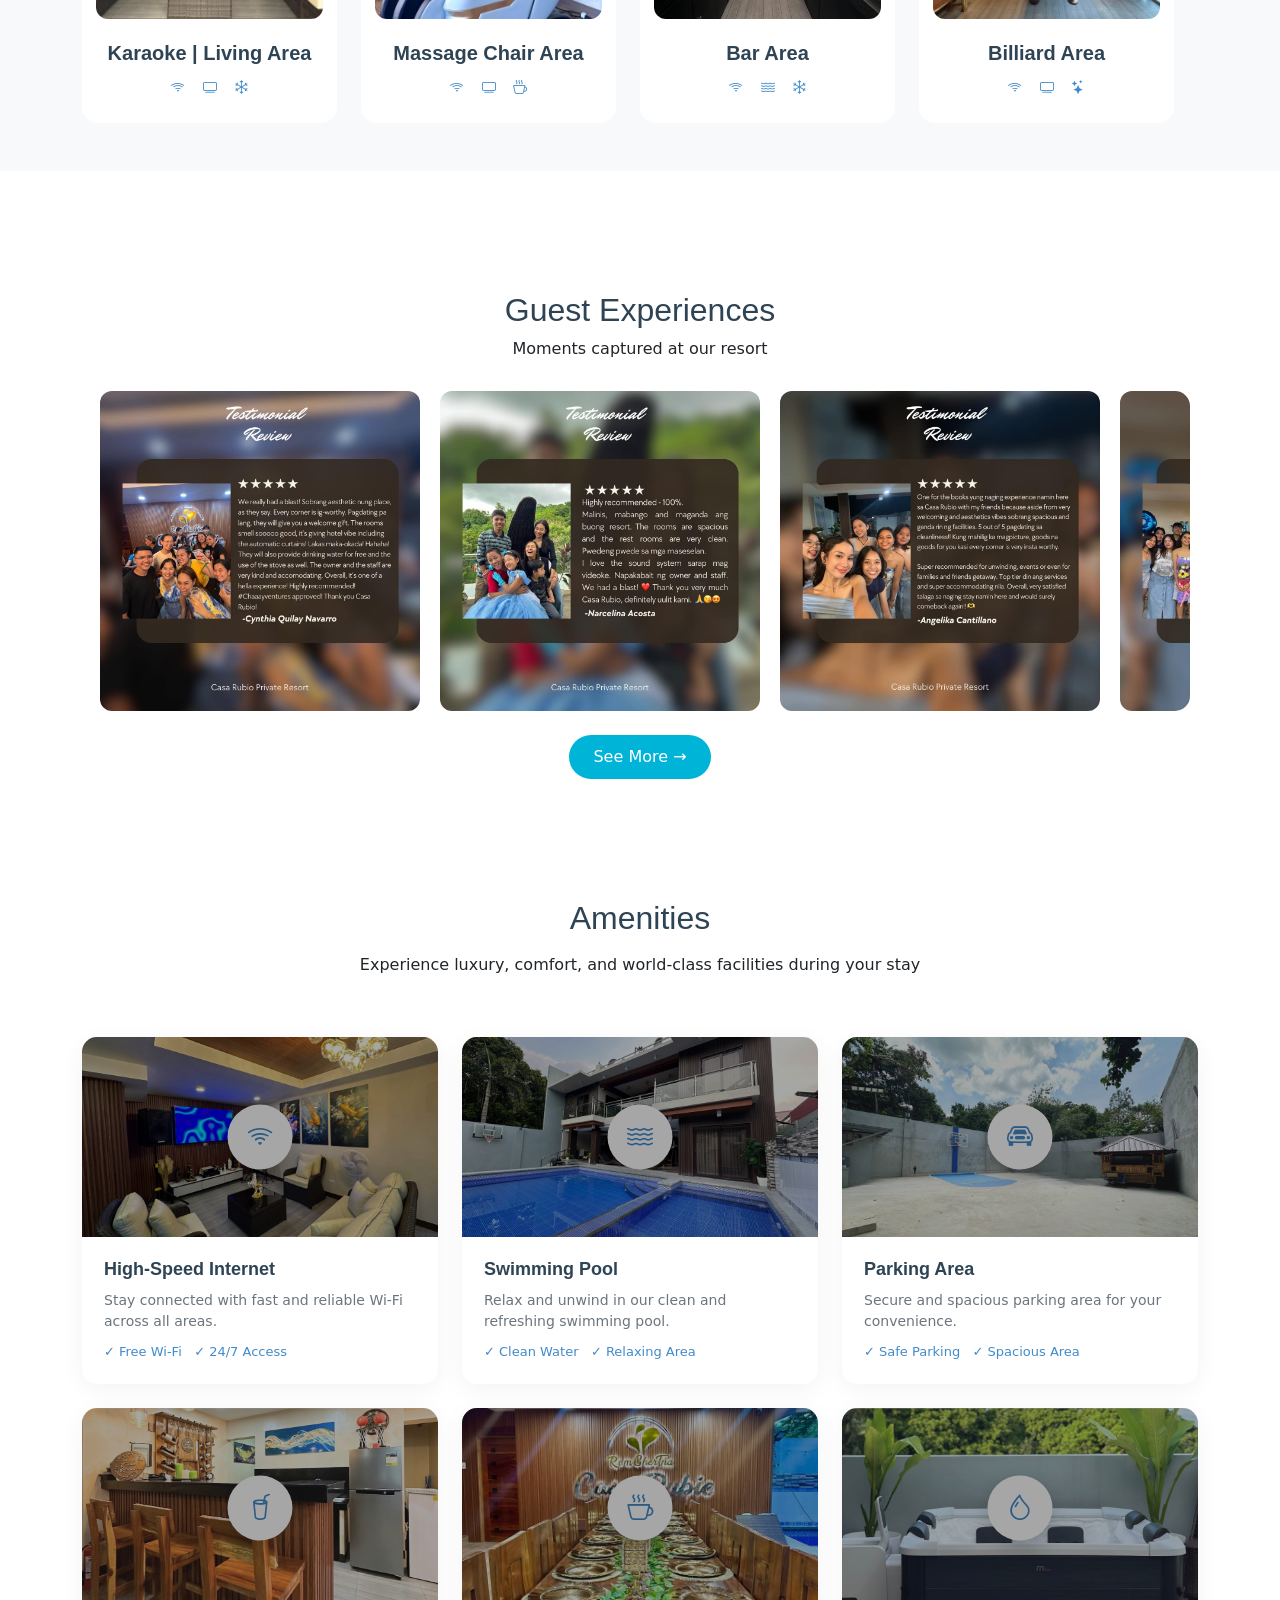
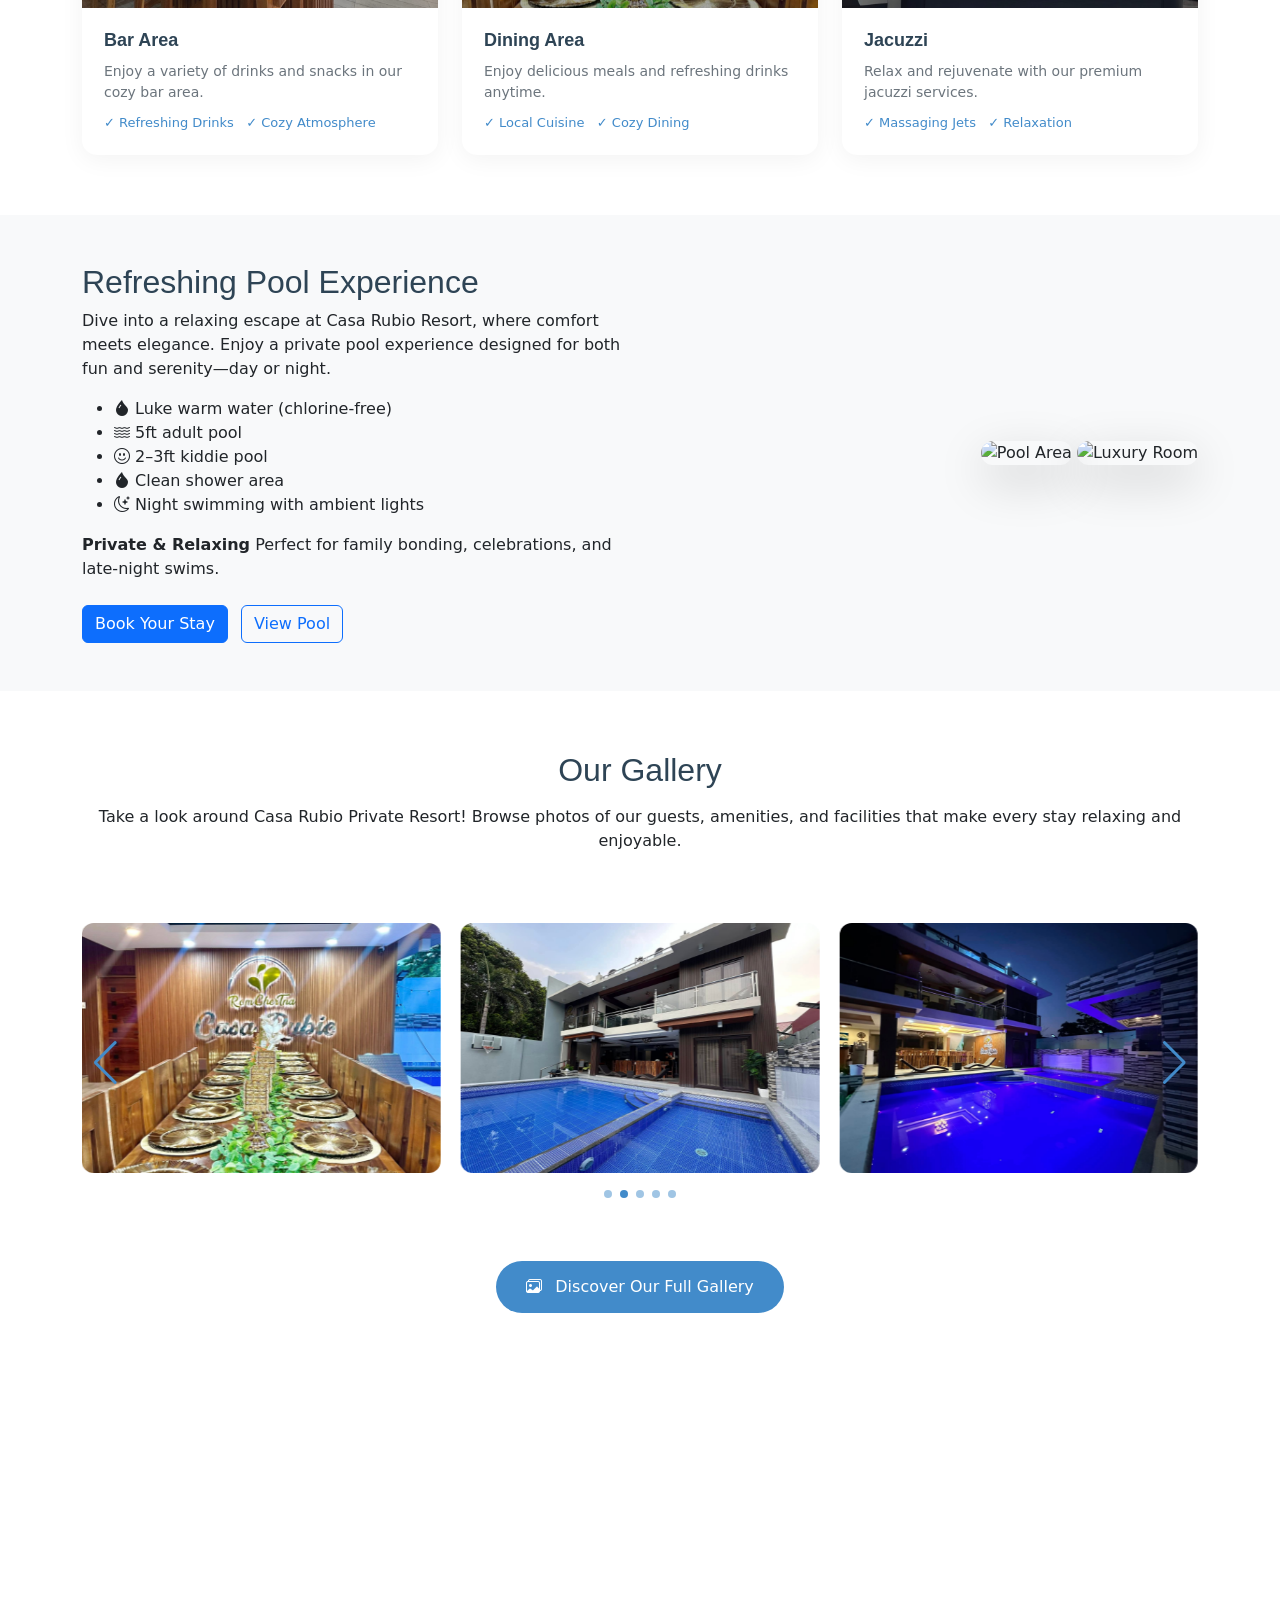
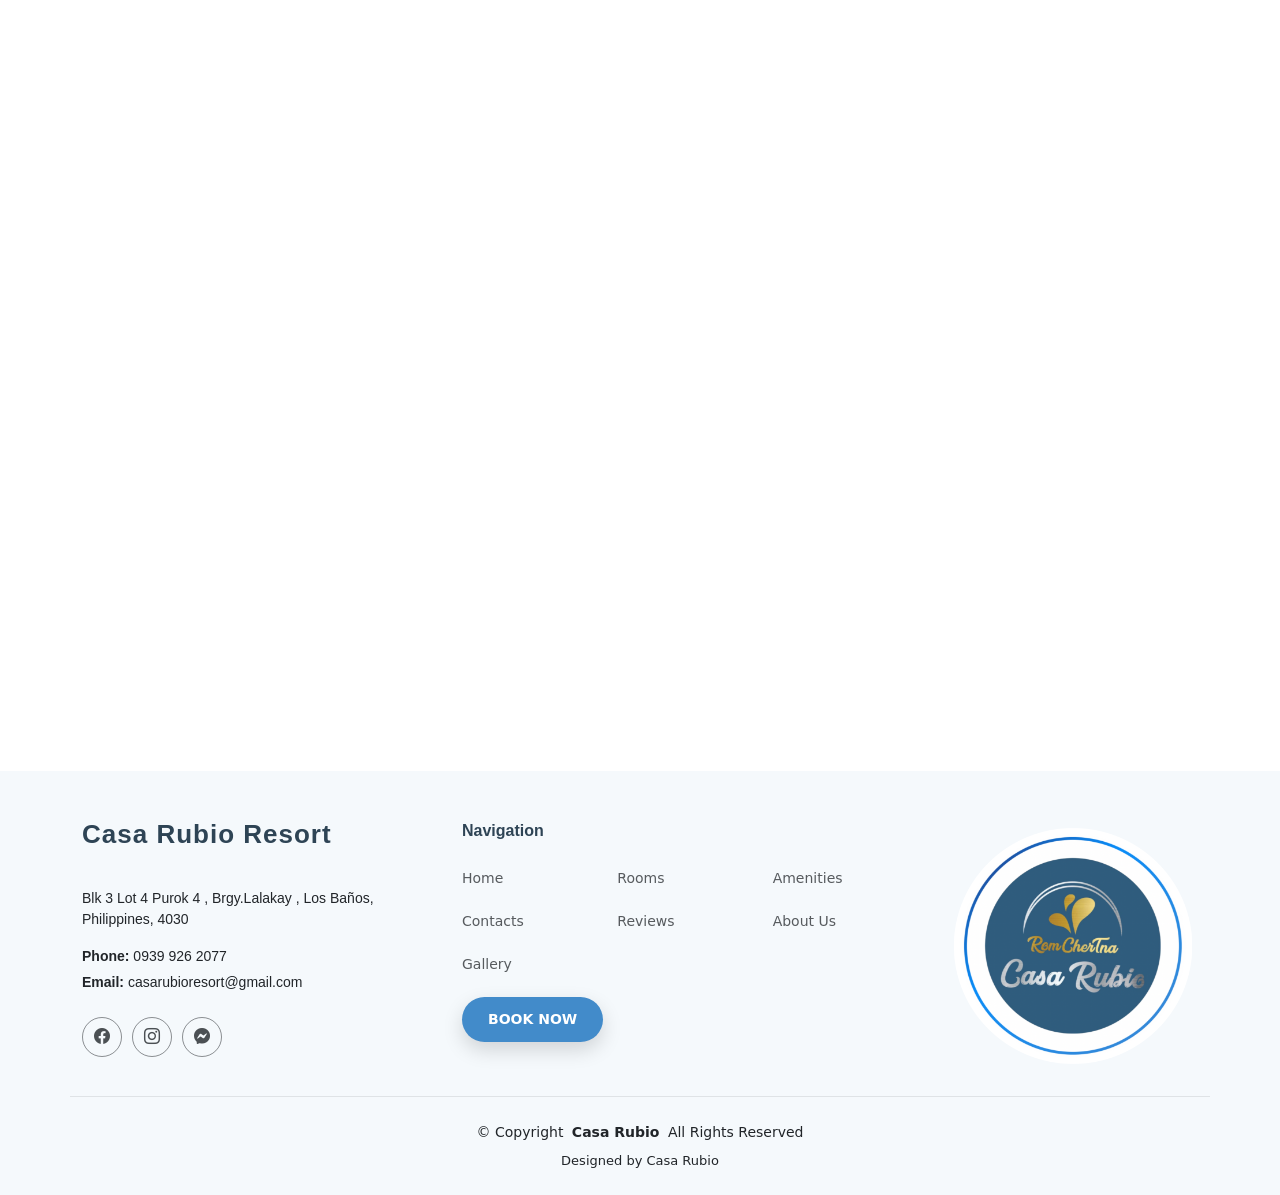
==== commit 0b71ade9: "modified scripts april 30" ====
--- a/index.html
+++ b/index.html
@@ -28,13 +28,19 @@
   <!-- Main CSS File -->
   <link href="assets/css/main.css" rel="stylesheet">
 
-  <!-- =======================================================
-  * Template Name: Casa Rubio
-  * Template URL: https://bootstrapmade.com/casa Rubio-one-page-bootstrap-template-free/
-  * Updated: Aug 07 2024 with Bootstrap v5.3.3
-  * Author: BootstrapMade.com
-  * License: https://bootstrapmade.com/license/
-  ======================================================== -->
+
+<style>
+  .nav-logo {
+  width: 100px;
+  height: 250px;
+  position: absolute;
+  bottom: -30px; /* change this value to adjust the vertical position */
+  left: 0; /* change this value to adjust the horizontal position */
+  z-index: 10; /* this ensures the logo stays on top of other elements */
+  }
+
+</style>
+
 </head>
 
 <body class="index-page">
@@ -59,12 +65,14 @@
     
     <!-- End Top Bar -->
 
-    <div class="branding d-flex align-items-cente">
+    <div class="branding d-flex align-items-center">
 
       <div class="container position-relative d-flex align-items-center justify-content-between">
         <a href="index.html" class="logo d-flex align-items-center">
           <!-- Uncomment the line below if you also wish to use an image logo -->
-          <!-- <img src="assets/img/logo.png" alt=""> -->
+          <!-- <img src="assets/resort-img/casa-logo.png" alt=""> -->
+           
+       <!-- <img src="assets/resort-img/casa-logo.png" alt="" class="nav-logo"> -->
           <h1 class="sitename">Casa Rubio</h1>
         </a>
 
@@ -116,7 +124,7 @@
               <div class="carousel-container text-center">
                 <h2>Welcome to Casa Rubio Resort</h2>
                 <p>Indulge in the perfect harmony of luxury and nature. Unwind in tranquil surroundings, enjoy premium amenities, and create unforgettable moments with your loved ones.</p>
-                <a href="#featured-services" class="btn-get-started">Explore the Resort</a>
+                <a href="#amenities" class="btn-get-started">Explore the Resort</a>
               </div>
             </div>
 
@@ -126,7 +134,7 @@
               <div class="carousel-container text-center">
                 <h2>Your Dream Vacation Awaits</h2>
                 <p>Step away from the ordinary and discover a haven of relaxation. Refresh in our sparkling pools, enjoy cozy accommodations, and experience service crafted for your comfort.</p>
-                <a href="#featured-services" class="btn-get-started">View Rooms</a>
+                <a href="#rooms" class="btn-get-started">View Rooms</a>
               </div>
             </div>
 
@@ -136,7 +144,7 @@
               <div class="carousel-container text-center">
                 <h2>Relax, Refresh, Rejuvenate</h2>
                 <p>Whether it’s a family retreat, romantic escape, or corporate event, Casa Rubio Private Resort provides the ideal backdrop for unforgettable experiences.</p>
-                <a href="#featured-services" class="btn-get-started">Book Now</a>
+                <a href="casa-rubio-booking.html" target="_blank" class="btn-get-started">Book Now</a>
               </div>
             </div>
             <!-- End Carousel Item -->
@@ -194,7 +202,7 @@
 
                 <!-- Buttons -->
                 <div class="mt-3">
-                  <a href="#our-story" class="btn btn-primary me-2">Book Now</a>
+                  <a href="casa-rubio-booking.html" target="_blank" class="btn btn-primary me-2">Book Now</a>
                   <a href="#rooms" class="btn btn-outline-primary">View Rooms</a>
                 </div>
               </div>
@@ -302,8 +310,8 @@
                     </div>
 
                     <div class="room-footer">
-                      <h4>$649 <small>/ night</small></h4>
-                      <a href="casa-room.html" target="_blank" class="btn-book">Reserve Suite</a>
+                      <!-- <h4>$649 <small>/ night</small></h4> -->
+                      <a href="casa-rubio-room3.html" target="_blank" class="btn-book">Book</a>
                     </div>
 
                   </div>
@@ -326,8 +334,8 @@
                     </div>
 
                     <div class="room-side-footer">
-                      <span>$269 / night</span>
-                      <a href="casa-room1.html" target="_blank" class="btn-side">Book</a>
+                      <!-- <span>$269 / night</span> -->
+                      <a href="casa-rubio-room1.html" target="_blank" class="btn-side">Book</a>
                     </div>
                   </div>
                 </div>
@@ -346,8 +354,8 @@
                     </div>
 
                     <div class="room-side-footer">
-                      <span>$329 / night</span>
-                      <a href="casa-room2.html" target="_blank" class="btn-side">Book</a>
+                      <!-- <span>$329 / night</span> -->
+                      <a href="casa-rubio-room2.html" target="_blank" class="btn-side">Book</a>
                     </div>
                   </div>
                 </div>
@@ -366,8 +374,8 @@
                     </div>
 
                     <div class="room-side-footer">
-                      <span>$419 / night</span>
-                      <a href="casa-room4.html" target="_blank" class="btn-side">Book</a>
+                      <!-- <span>$419 / night</span> -->
+                      <a href="casa-rubio-room4.html" target="_blank" class="btn-side">Book</a>
                     </div>
                   </div>
                 </div>
@@ -450,6 +458,10 @@
 
     <!-- /Room Section -->
 
+    <!-- POOL SECTION -->
+
+    <section id="pool" class="pool section">
+
             <!-- Reviews Section -->
         <section id="reviews" class="reviews section" data-aos="fade-up">
 
@@ -502,6 +514,9 @@
           
 
         </section>
+
+
+        
 
         
     
@@ -613,9 +628,77 @@
         </section>
         <!-- /Amenities Section -->
 
- <link rel="stylesheet" href="https://cdn.jsdelivr.net/npm/swiper@11/swiper-bundle.min.css">
-
-    <!-- Discover / Gallery Section -->
+
+
+        <!-- Pool section -->
+        <section id="pool" class="pool section py-5 bg-light">
+          <div class="container">
+            <div class="row align-items-center gy-5">
+
+             <!-- Left Column -->
+                <div class="col-lg-6 pool-content" data-aos="fade-up" data-aos-delay="100">
+
+                  <h2 class="pool-title">Refreshing Pool Experience</h2>
+
+                  <p class="pool-lead">
+                    Dive into a relaxing escape at Casa Rubio Resort, where comfort meets elegance. 
+                    Enjoy a private pool experience designed for both fun and serenity—day or night.
+                  </p>
+
+                  <!-- Features List -->
+                  <ul class="pool-features">
+                    <li><i class="bi bi-droplet-fill"></i> Luke warm water (chlorine-free)</li>
+                    <li><i class="bi bi-water"></i> 5ft adult pool</li>
+                    <li><i class="bi bi-emoji-smile"></i> 2–3ft kiddie pool</li>
+                    <li><i class="bi bi-droplet-fill"></i> Clean shower area</li>
+                    <li><i class="bi bi-moon-stars"></i> Night swimming with ambient lights</li>
+                  </ul>
+
+                  <!-- Highlight Card -->
+                  <div class="pool-highlight">
+                    <strong>Private & Relaxing</strong>
+                    <span>Perfect for family bonding, celebrations, and late-night swims.</span>
+                  </div>
+
+                  <!-- Buttons -->
+                  <div class="mt-4">
+                    <a href="casa-rubio-booking.html" target="_blank" class="btn btn-primary me-2">
+                      Book Your Stay
+                    </a>
+                    <a href="casa-gallery.html" target="_blank" class="btn btn-outline-primary">
+                      View Pool
+                    </a>
+                  </div>
+
+                </div>
+              <!-- Right Column -->
+              <div class="col-lg-6 d-flex justify-content-end" data-aos="fade-up" data-aos-delay="250">
+                <div class="img-wrapper position-relative">
+                  <img src="assets/pool/pool7.png" class="img-fluid rounded-4 shadow-lg main-img" alt="Pool Area">
+                  <img src="assets/amenities/ame-4.png" class="img-fluid rounded-4 shadow-lg overlay-img" alt="Luxury Room">
+
+                  <!-- Badge -->
+                  <!-- <div class="special-badge">
+                    <span>Special Offer</span>
+                    <strong>Save 30%</strong>
+                  </div> -->
+                </div>
+              </div>
+
+            </div>
+          </div>
+        </section>
+
+
+
+
+
+
+         <!-- Discover / Gallery Section -->
+
+      <link rel="stylesheet" href="https://cdn.jsdelivr.net/npm/swiper@11/swiper-bundle.min.css">
+
+   
           <section id="gallery" class="gallery section" data-aos="fade-up" data-aos-delay="100">
 
               <div class="container section-title text-center">
@@ -745,36 +828,56 @@
               </div>
             </div>
 
-            <!-- Contact Form -->
-            <div class="col-lg-6">
-              <form action="forms/contact.php" method="post" class="php-email-form">
-                
-                <div class="row gy-3">
-
-                  <div class="col-md-6">
-                    <input type="text" name="name" class="form-control" placeholder="Your Name" required>
-                  </div>
-
-                  <div class="col-md-6">
-                    <input type="email" name="email" class="form-control" placeholder="Your Email" required>
-                  </div>
-
-                  <div class="col-12">
-                    <input type="text" name="subject" class="form-control" placeholder="Subject" required>
-                  </div>
-
-                  <div class="col-12">
-                    <textarea name="message" rows="6" class="form-control" placeholder="Message" required></textarea>
-                  </div>
-
-                  <div class="col-12 text-center">
-                    <button type="submit" class="btn-submit">Send Message</button>
-                  </div>
-
-                </div>
-
-              </form>
-            </div>
+           <!-- Contact Form -->
+                <div class="col-lg-6">
+
+                  <form action="forms/contacts.php" method="POST" class="php-email-form">
+
+                    <div class="row gy-3">
+
+                      <div class="col-md-6">
+                        <input type="text" name="name" class="form-control" placeholder="Your Name" required>
+                      </div>
+
+                      <div class="col-md-6">
+                        <input type="email" name="email" class="form-control" placeholder="Your Email" required>
+                      </div>
+
+                      <div class="col-12">
+                        <input type="text" name="subject" class="form-control" placeholder="Subject" required>
+                      </div>
+
+                      <div class="col-12">
+                        <textarea name="message" rows="6" class="form-control" placeholder="Message" required></textarea>
+                      </div>
+
+                      <!-- reCAPTCHA -->
+                      <div class="col-12 text-center">
+                        <div class="g-recaptcha" data-sitekey="6LebvdMpAAAAAGDmClGlvv8xSJTyuYsLRejuDaeT"></div>
+                      </div>
+
+                      <!-- Status Messages -->
+                      <div class="col-12 text-center">
+                        <div class="loading" style="display:none;">Loading...</div>
+                       <div class="error-message"></div>
+
+                        <div class="sent-message" style="display:none; color: #155724; background: #d4edda; padding: 10px; border-radius: 5px;">
+                          Your message has been sent successfully. Thank you!
+                        </div>
+                      </div>
+
+                      <!-- Submit Button -->
+                      <div class="col-12 text-center">
+                        <button type="submit" class="btn btn-primary btn-submit">
+                          Send Message
+                        </button>
+                      </div>
+
+                    </div>
+
+                  </form>
+
+                </div>
 
           </div>
 
@@ -812,17 +915,17 @@
     <h4>Navigation</h4>
 
     <div class="footer-nav-grid">
-      <a href="#home">Home</a>
-      <a href="#rooms">Rooms</a>
-      <a href="#amenities">Amenities</a>
-      <a href="#contact">Contacts</a>
-      <a href="#reviews">Reviews</a>
-      <a href="#about">About Us</a>
+      <a href="index.html#home">Home</a>
+      <a href="index.html#rooms">Rooms</a>
+      <a href="index.html#amenities">Amenities</a>
+      <a href="index.html#contact">Contacts</a>
+      <a href="index.html#reviews">Reviews</a>
+      <a href="index.html#about">About Us</a>
       <a href="#gallery">Gallery</a>
     </div>
 
     <div class="mt-3">
-      <a href="#book" class="footer-book-btn">BOOK NOW</a>
+      <a  href="casa-rubio-booking.html" target="_blank" class="footer-book-btn">BOOK NOW</a>
     </div>
   </div>
 
@@ -861,9 +964,12 @@
   <script src="assets/vendor/isotope-layout/isotope.pkgd.min.js"></script>
   <script src="assets/vendor/swiper/swiper-bundle.min.js"></script>
 
+    <!-- Vendor JS Files -->
+    <script src='https://www.google.com/recaptcha/api.js'></script>
+
   <!-- Main JS File -->
   <script src="assets/js/main.js"></script>
-  <script src="https://cdn.jsdelivr.net/npm/swiper@11/swiper-bundle.min.js"></script>
+  <script src="assets/js/swiper-bundle.min.js"></script>
 
 <script>
   const swiper = new Swiper(".gallerySwiper", {
--- a/assets/css/main.css
+++ b/assets/css/main.css
@@ -655,6 +655,92 @@
   font-size: 13px;
 }
 
+.footer-book-btn {
+  display: inline-block;
+  background: var(--accent-color);
+  color: #fff;
+  padding: 12px 26px;
+  border-radius: 50px;
+  font-weight: 600;
+  text-decoration: none;
+  transition: 0.3s ease;
+  box-shadow: 0 8px 20px rgba(0,0,0,0.15);
+}
+
+.footer-book-btn:hover {
+  transform: translateY(-3px);
+  opacity: 0.9;
+}
+
+
+/* GRID NAVIGATION STYLE */
+.footer-nav-grid {
+  display: grid;
+  grid-template-columns: repeat(3, 1fr);
+  gap: 10px 15px;
+  margin-top: 10px;
+}
+
+.footer-nav-grid a {
+  font-size: 14px;
+  color: color-mix(in srgb, var(--default-color), transparent 25%);
+  text-decoration: none;
+  padding: 6px 0;
+  transition: 0.3s;
+  position: relative;
+}
+
+/* hover effect */
+.footer-nav-grid a:hover {
+  color: var(--accent-color);
+  transform: translateX(4px);
+}
+
+/* mobile responsive */
+@media (max-width: 768px) {
+  .footer-nav-grid {
+    grid-template-columns: repeat(2, 1fr);
+  }
+}
+
+@media (max-width: 480px) {
+  .footer-nav-grid {
+    grid-template-columns: repeat(1, 1fr);
+  }
+}
+
+/* RIGHT LOGO SECTION */
+.footer-logo-right {
+  display: flex;
+  justify-content: flex-end;
+  align-items: center;
+}
+
+/* LOGO IMAGE */
+.footer-logo-img {
+  width: clamp(120px, 15vw, 200px); /* responsive scaling */
+  height: auto;
+  opacity: 0.9;
+  transition: 0.3s ease;
+}
+
+.footer-logo-img:hover {
+  transform: scale(1.05);
+  opacity: 1;
+}
+
+/* MOBILE FIX */
+@media (max-width: 768px) {
+  .footer-logo-right {
+    justify-content: center;
+    margin-top: 30px;
+  }
+
+  .footer-logo-img {
+    width: 140px; /* optional tighter control on small screens */
+  }
+}
+
 /*--------------------------------------------------------------
 # Preloader
 --------------------------------------------------------------*/
@@ -1010,6 +1096,7 @@
   font-size: 16px;
   line-height: 1.8;
   color: #444;
+ 
 }
 
 .about .stats h3 {
@@ -1483,61 +1570,92 @@
 }
 
 /*--------------------------------------------------------------
-# SIDE ROOMS (ULTRA CLEAN)
+# SIDE ROOMS (ULTRA CLEAN - IMPROVED)
 --------------------------------------------------------------*/
 
 .rooms .room-side {
   display: flex;
-  gap: 14px;
-  margin-bottom: 16px;
+  gap: 20px; /* increased spacing */
+  margin-bottom: 18px;
   background: var(--surface-color);
-  padding: 14px;
-  border-radius: 14px;
+  padding: 16px;
+  border-radius: 16px;
   transition: all 0.3s ease;
-  align-items: center;
+  align-items: flex-start;
 }
 
 .rooms .room-side:hover {
   transform: translateX(6px);
-  box-shadow: 0 10px 25px rgba(0,0,0,0.08);
-}
-
+  box-shadow: 0 12px 30px rgba(0,0,0,0.08);
+}
+
+/* IMAGE (BALANCED BIGGER SIZE) */
 .rooms .room-side img {
-  width: 90px;
-  height: 80px;
+  width: 160px;   /* reduced from 160 → better fit */
+  height: 180px;
   object-fit: cover;
-  border-radius: 12px;
+  border-radius: 14px;
+  transition: 0.3s;
+}
+
+/* subtle zoom effect */
+.rooms .room-side:hover img {
+  transform: scale(1.05);
 }
 
 .rooms .room-side-content {
   flex: 1;
 }
 
+/* TITLE */
 .rooms .room-side h5 {
   margin: 0;
-  font-size: 15px;
+  font-size: 16px; /* slightly bigger */
   font-weight: 600;
 }
 
+/* DESCRIPTION */
 .rooms .room-side .desc {
   font-size: 13px;
   color: #6c757d;
-  margin: 4px 0 8px;
-}
-
-/* SIDE FOOTER */
+  margin: 6px 0 10px;
+  line-height: 1.4;
+}
+
+/* FEATURES */
+.rooms .room-features {
+  display: flex;
+  flex-wrap: wrap;
+  gap: 8px;
+  margin-bottom: 10px;
+}
+
+.rooms .room-features span {
+  font-size: 11px;
+  background: #f1f3f5;
+  padding: 4px 8px;
+  border-radius: 20px;
+  color: #555;
+  display: flex;
+  align-items: center;
+  gap: 4px;
+}
+
+/* FOOTER */
 .rooms .room-side-footer {
   display: flex;
   justify-content: space-between;
   align-items: center;
+  margin-top: 6px;
 }
 
 .rooms .room-side-footer span {
-  font-size: 13px;
+  font-size: 14px; /* more readable */
   color: var(--accent);
   font-weight: 600;
 }
 
+/* BUTTON */
 .rooms .btn-side {
   background: var(--accent);
   color: #fff;
@@ -1790,91 +1908,83 @@
   margin-bottom: 0;
 }
 
-/*--------------------------------------------------------------
-# Contact Section
---------------------------------------------------------------*/
-.contact .info-item {
-  background-color: var(--surface-color);
-  padding: 20px 0 30px 0;
-  box-shadow: 0px 0px 20px rgba(0, 0, 0, 0.1);
-}
-
-.contact .info-item i {
+/* Contact Cards */
+.contact-card {
+  background: var(--surface-color);
+  padding: 25px;
+  border-radius: 16px;
+  text-align: center;
+  box-shadow: 0 10px 25px rgba(0,0,0,0.08);
+  transition: 0.3s ease;
+  height: 100%;
+}
+
+.contact-card:hover {
+  transform: translateY(-6px);
+  box-shadow: 0 15px 35px rgba(0,0,0,0.12);
+}
+
+.contact-card i {
+  font-size: 30px;
   color: var(--accent-color);
-  width: 56px;
-  height: 56px;
-  font-size: 24px;
-  display: flex;
-  justify-content: center;
-  align-items: center;
-  transition: all 0.3s ease-in-out;
-  border-radius: 50%;
-  border: 2px dotted color-mix(in srgb, var(--accent-color), transparent 40%);
-}
-
-.contact .info-item h3 {
-  font-size: 20px;
+  margin-bottom: 10px;
+}
+
+.contact-card h3 {
   font-size: 18px;
   font-weight: 700;
-  margin: 10px 0;
-}
-
-.contact .info-item p {
-  padding: 0;
-  margin-bottom: 0;
+  margin-bottom: 5px;
+}
+
+.contact-card p {
   font-size: 14px;
-}
-
-.contact .php-email-form {
-  background-color: var(--surface-color);
-  padding: 30px;
-  margin-top: 22px;
-  box-shadow: 0px 0px 20px rgba(0, 0, 0, 0.1);
-}
-
-@media (max-width: 575px) {
-  .contact .php-email-form {
-    padding: 20px;
-  }
-}
-
-.contact .php-email-form input[type=text],
-.contact .php-email-form input[type=email],
-.contact .php-email-form textarea {
+  color: var(--default-color);
+  margin: 0;
+}
+
+/* Make whole card clickable */
+.contact-card-link {
+  text-decoration: none;
+  color: inherit;
+  display: block;
+}
+
+/* Map Box */
+.map-box {
+  height: 100%;
+  min-height: 350px;
+  border-radius: 16px;
+  overflow: hidden;
+  box-shadow: 0 10px 25px rgba(0,0,0,0.08);
+}
+
+/* Form Styling */
+.php-email-form {
+  background: var(--surface-color);
+  padding: 25px;
+  border-radius: 16px;
+  box-shadow: 0 10px 25px rgba(0,0,0,0.08);
+}
+
+.php-email-form .form-control {
+  border-radius: 10px;
+  padding: 12px;
   font-size: 14px;
-  padding: 10px 15px;
-  box-shadow: none;
-  border-radius: 0;
-  color: var(--default-color);
-  background-color: var(--surface-color);
-  border-color: color-mix(in srgb, var(--default-color), transparent 80%);
-}
-
-.contact .php-email-form input[type=text]:focus,
-.contact .php-email-form input[type=email]:focus,
-.contact .php-email-form textarea:focus {
-  border-color: var(--accent-color);
-}
-
-.contact .php-email-form input[type=text]::placeholder,
-.contact .php-email-form input[type=email]::placeholder,
-.contact .php-email-form textarea::placeholder {
-  color: color-mix(in srgb, var(--default-color), transparent 70%);
-}
-
-.contact .php-email-form button[type=submit] {
-  color: var(--contrast-color);
+}
+
+.btn-submit {
   background: var(--accent-color);
-  border: 0;
-  padding: 10px 30px;
-  transition: 0.4s;
+  color: #fff;
+  border: none;
+  padding: 12px 30px;
   border-radius: 50px;
-}
-
-.contact .php-email-form button[type=submit]:hover {
-  background: color-mix(in srgb, var(--accent-color), transparent 20%);
-}
-
+  transition: 0.3s;
+}
+
+.btn-submit:hover {
+  opacity: 0.85;
+  transform: scale(1.05);
+}
 /*--------------------------------------------------------------
 # Portfolio Details Section
 --------------------------------------------------------------*/
@@ -2233,4 +2343,224 @@
   .portfolio .portfolio-item {
     margin-bottom: 20px;
   }
-}+}
+
+
+/* REVIEWS SECTION */
+
+.reviews {
+  background: #fff;;
+  padding: 60px 0;
+}
+
+/* limit width + center */
+.carousel-wrapper {
+  max-width: 1100px;   /* 👈 prevents full screen stretch */
+  margin: 30px auto 0;
+  overflow: hidden;
+  border-radius: 15px;
+}
+
+.carousel-track {
+  display: flex;
+  width: max-content;
+  animation: scroll 30s linear infinite;
+}
+
+/* smaller cards */
+.review-item {
+  min-width: 250px;   /* 👈 reduced from 300 */
+  margin: 0 10px;
+  border-radius: 12px;
+  overflow: hidden;
+  flex-shrink: 0;
+}
+
+.review-item img {
+  width: 100%;
+  height: 320px;  /* 👈 smaller height */
+  object-fit: cover;
+  transition: 0.4s ease;
+}
+
+/* hover effect */
+.review-item:hover img {
+  transform: scale(1.05);
+}
+
+/* animation */
+@keyframes scroll {
+  0% {
+    transform: translateX(0);
+  }
+  100% {
+    transform: translateX(-50%);
+  }
+}
+
+/* button */
+.btn-see-more {
+  display: inline-block;
+  padding: 10px 24px;
+  background: #00b4d8;
+  color: #fff;
+  border-radius: 50px;
+  text-decoration: none;
+  transition: 0.3s ease;
+}
+
+.btn-see-more:hover {
+  background: #eff3f4;
+}
+
+.lightbox {
+  display: none;
+  position: fixed;
+  z-index: 9999;
+  padding-top: 60px;
+  left: 0;
+  top: 0;
+  width: 100%;
+  height: 100%;
+  background: rgba(0, 0, 0, 0.9);
+}
+
+.lightbox-content {
+  display: block;
+  margin: auto;
+  max-width: 90%;
+  max-height: 80%;
+  border-radius: 10px;
+}
+
+/* close button */
+.close {
+  position: absolute;
+  top: 20px;
+  right: 40px;
+  color: #fff;
+  font-size: 40px;
+  cursor: pointer;
+}
+
+/* VIDEOS SECTION */
+
+.video-flex {
+  display: flex;
+  gap: 40px;
+  align-items: center;
+}
+
+/* VIDEO */
+.video-card {
+  flex: 1;
+  border-radius: 20px;
+  overflow: hidden;
+  box-shadow: 0 15px 40px rgba(0,0,0,0.2);
+}
+
+/* IMPORTANT FIX */
+.video-wrapper {
+  position: relative;
+  width: 100%;
+  aspect-ratio: 16 / 9;
+}
+
+.video-wrapper iframe {
+  position: absolute;
+  inset: 0;
+  width: 100%;
+  height: 100%;
+  border: 0;
+}
+
+/* TEXT */
+.video-text {
+  flex: 1;
+}
+
+/* 📱 MOBILE FIX (THIS IS THE IMPORTANT PART) */
+@media (max-width: 768px) {
+  .video-flex {
+    flex-direction: column;
+  }
+
+  .video-card {
+    width: 100%;
+  }
+
+  .video-wrapper {
+    aspect-ratio: 16 / 9;
+    width: 100%;
+  }
+}
+
+/* make iframe fill perfectly */
+.video-wrapper iframe {
+  position: absolute;
+  top: 0;
+  left: 0;
+  width: 100%;
+  height: 100%;
+  border: 0;
+}
+
+.video-card iframe {
+  width: 100%;
+  height:500px;
+  border: none;
+}
+
+/* glow */
+.video-glow {
+  position: absolute;
+  inset: 0;
+  box-shadow: 0 0 50px rgba(0, 180, 216, 0.35);
+  pointer-events: none;
+}
+
+/* RIGHT TEXT */
+.video-text {
+  flex: 1;
+}
+
+.video-text h2 {
+  font-size: 32px;
+  font-weight: 700;
+  color: #0077b6;
+  margin-bottom: 15px;
+}
+
+.video-text p {
+  font-size: 16px;
+  line-height: 1.8;
+  color: #444;
+}
+
+.highlight {
+  display: inline-block;
+  margin-top: 10px;
+  font-size: 18px;
+  font-weight: 600;
+  color: #0077b6;
+}
+
+/* HOVER EFFECT */
+.video-card:hover {
+  transform: scale(1.02);
+  transition: 0.3s ease;
+}
+
+/* RESPONSIVE (mobile stack) */
+@media (max-width: 768px) {
+  .video-flex {
+    flex-direction: column;
+    text-align: center;
+  }
+
+  .video-card iframe {
+    height: 250px;
+  }
+}
+
+
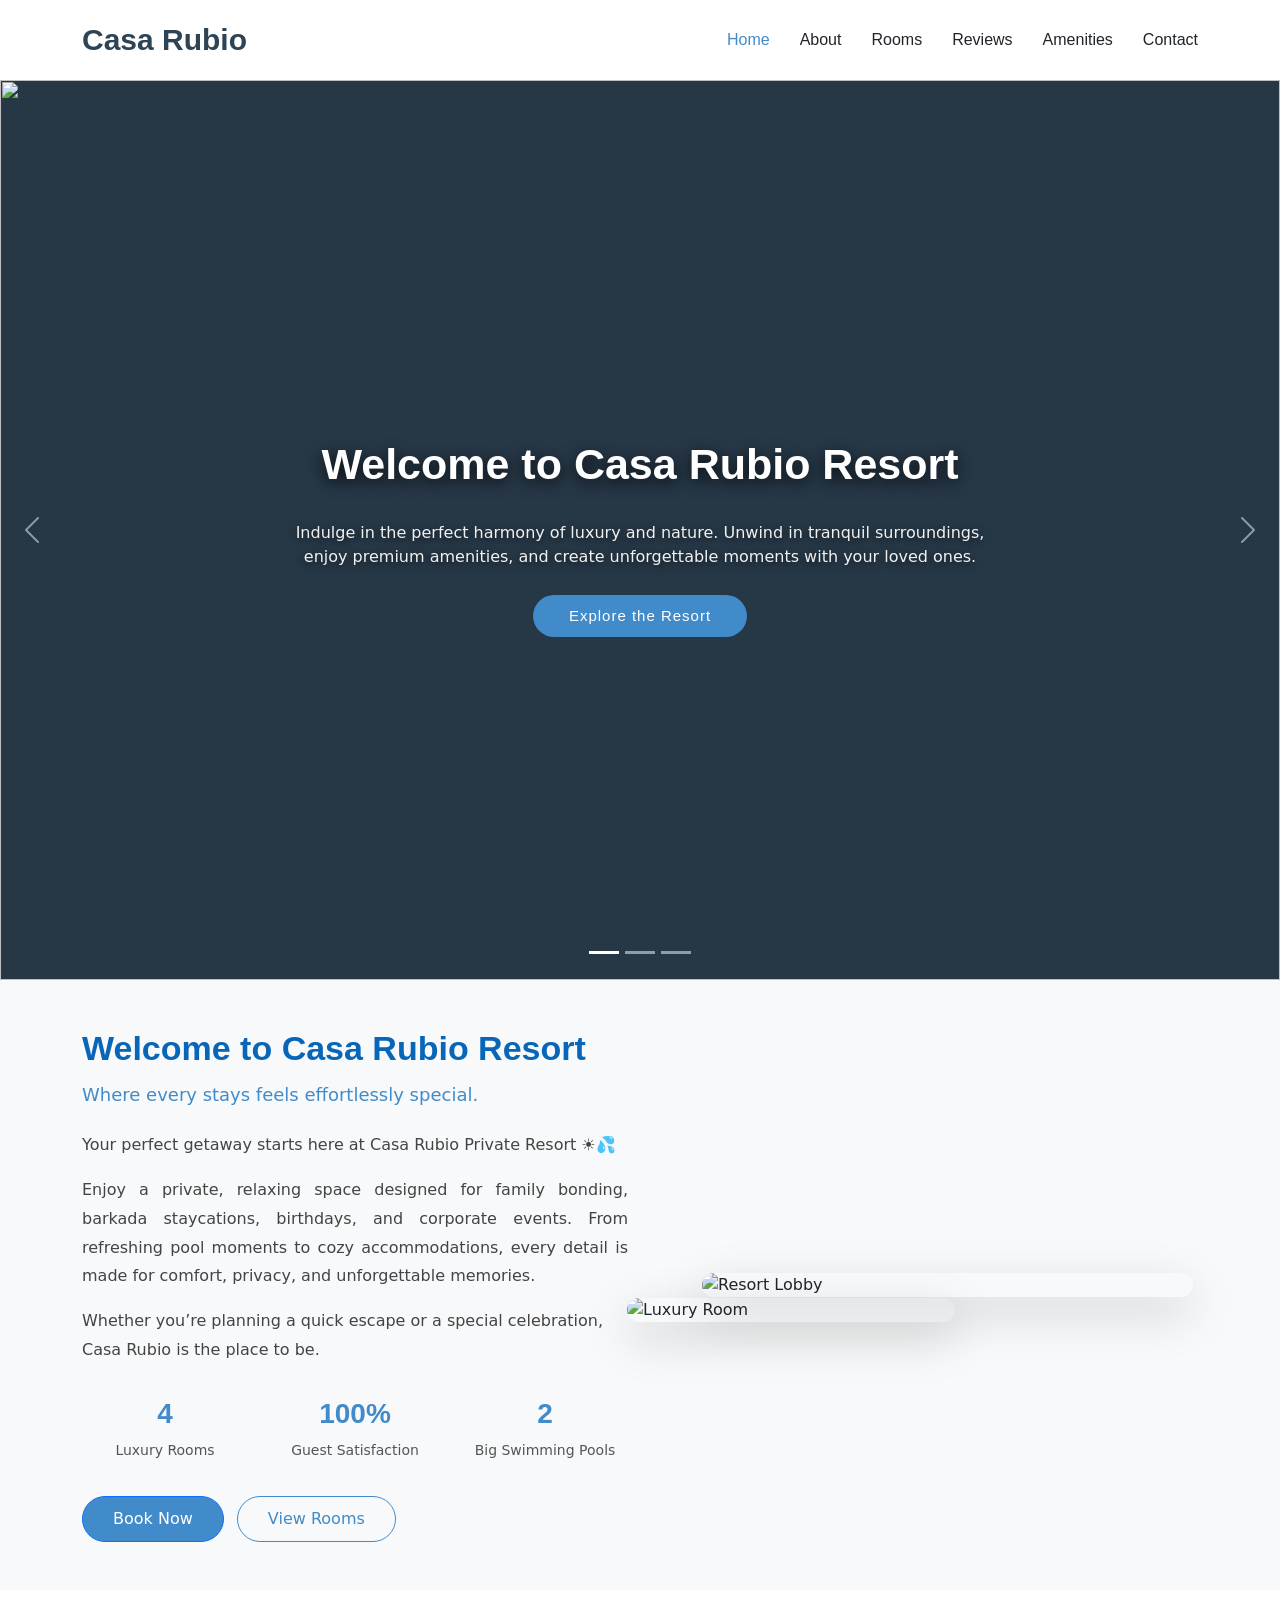
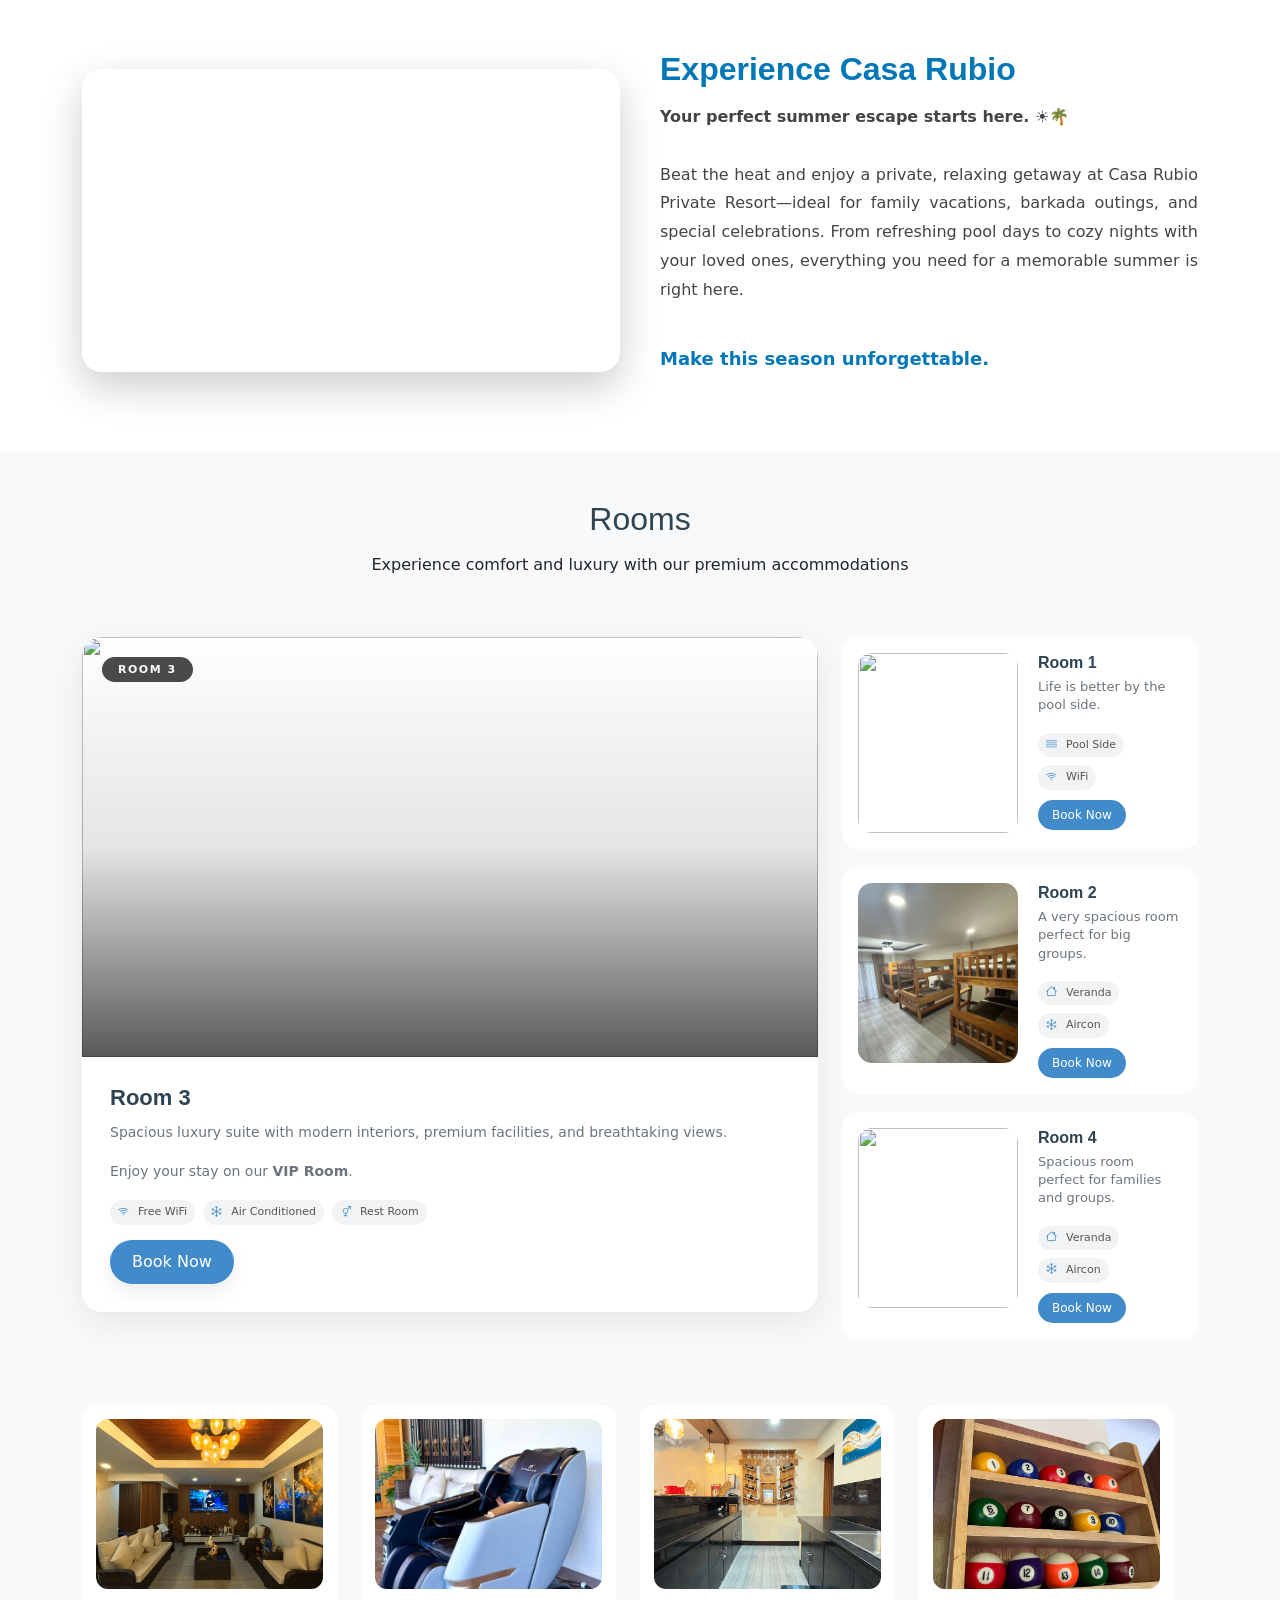
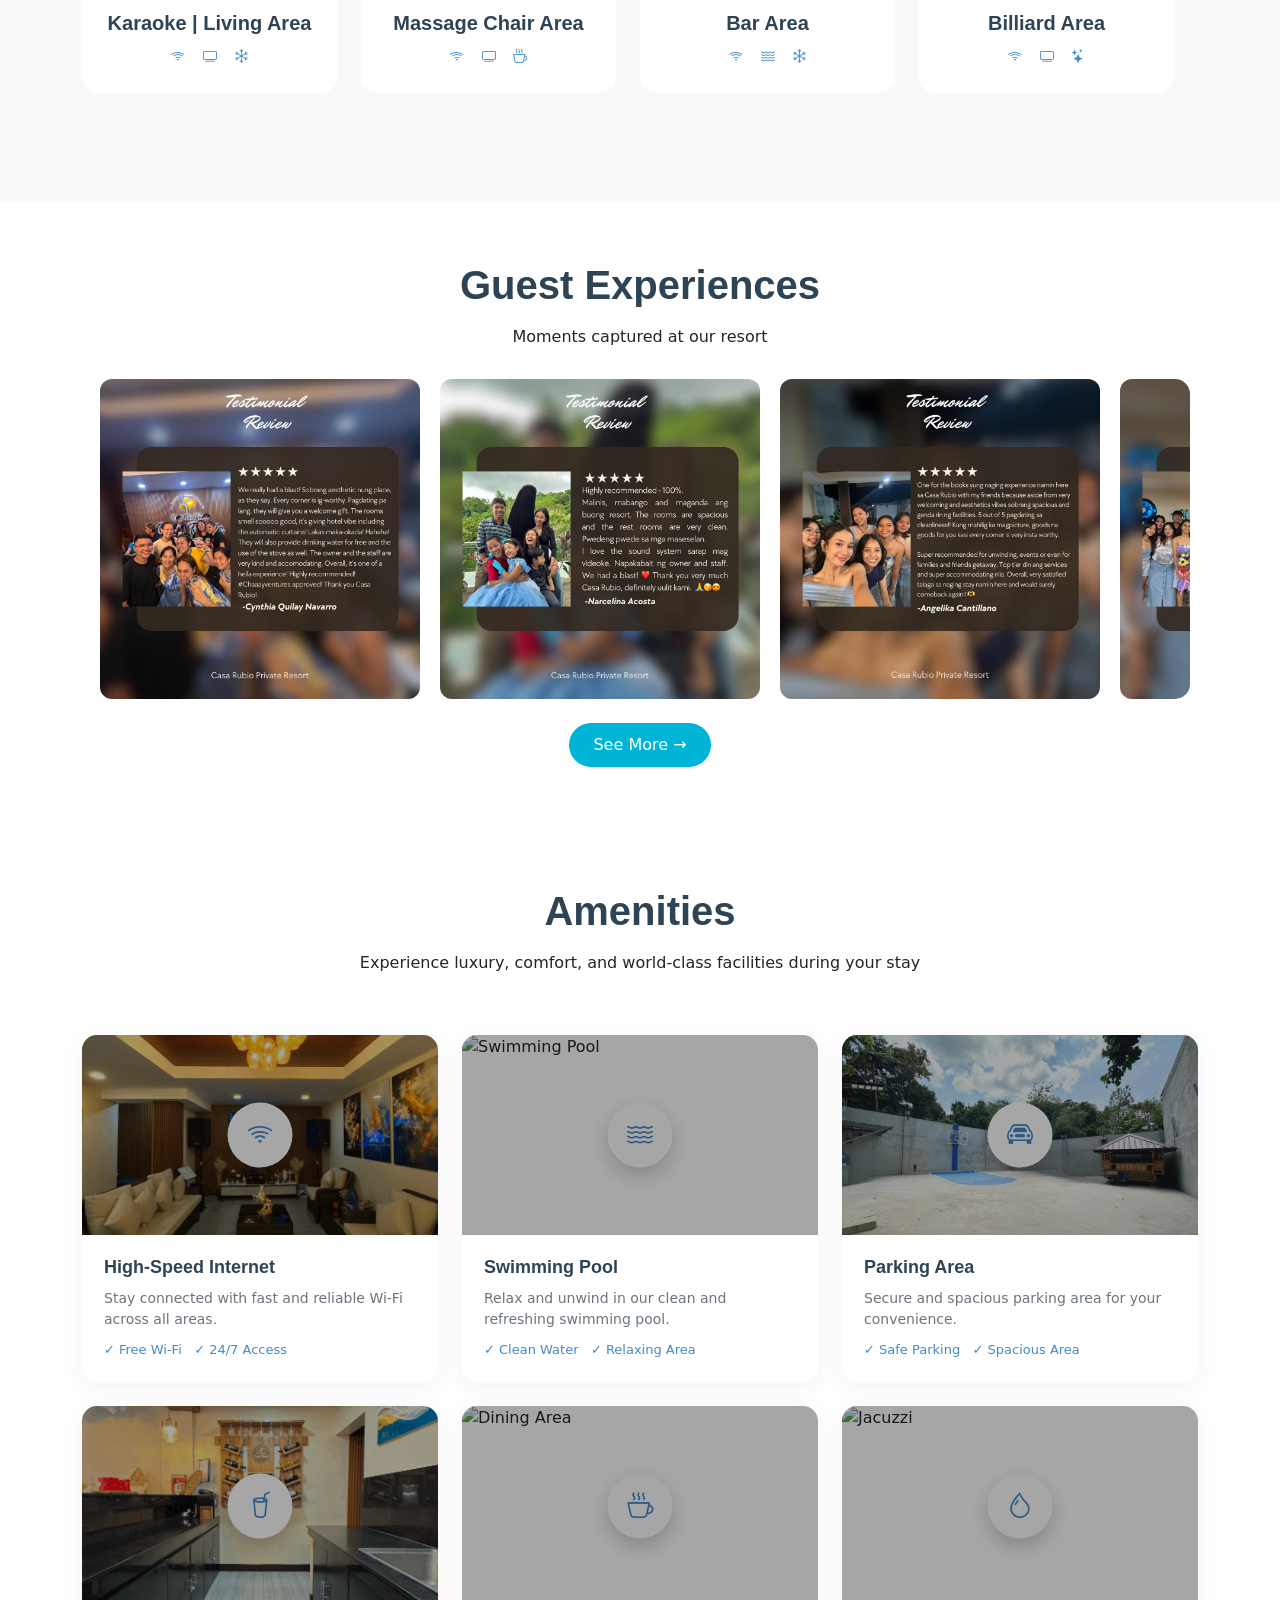
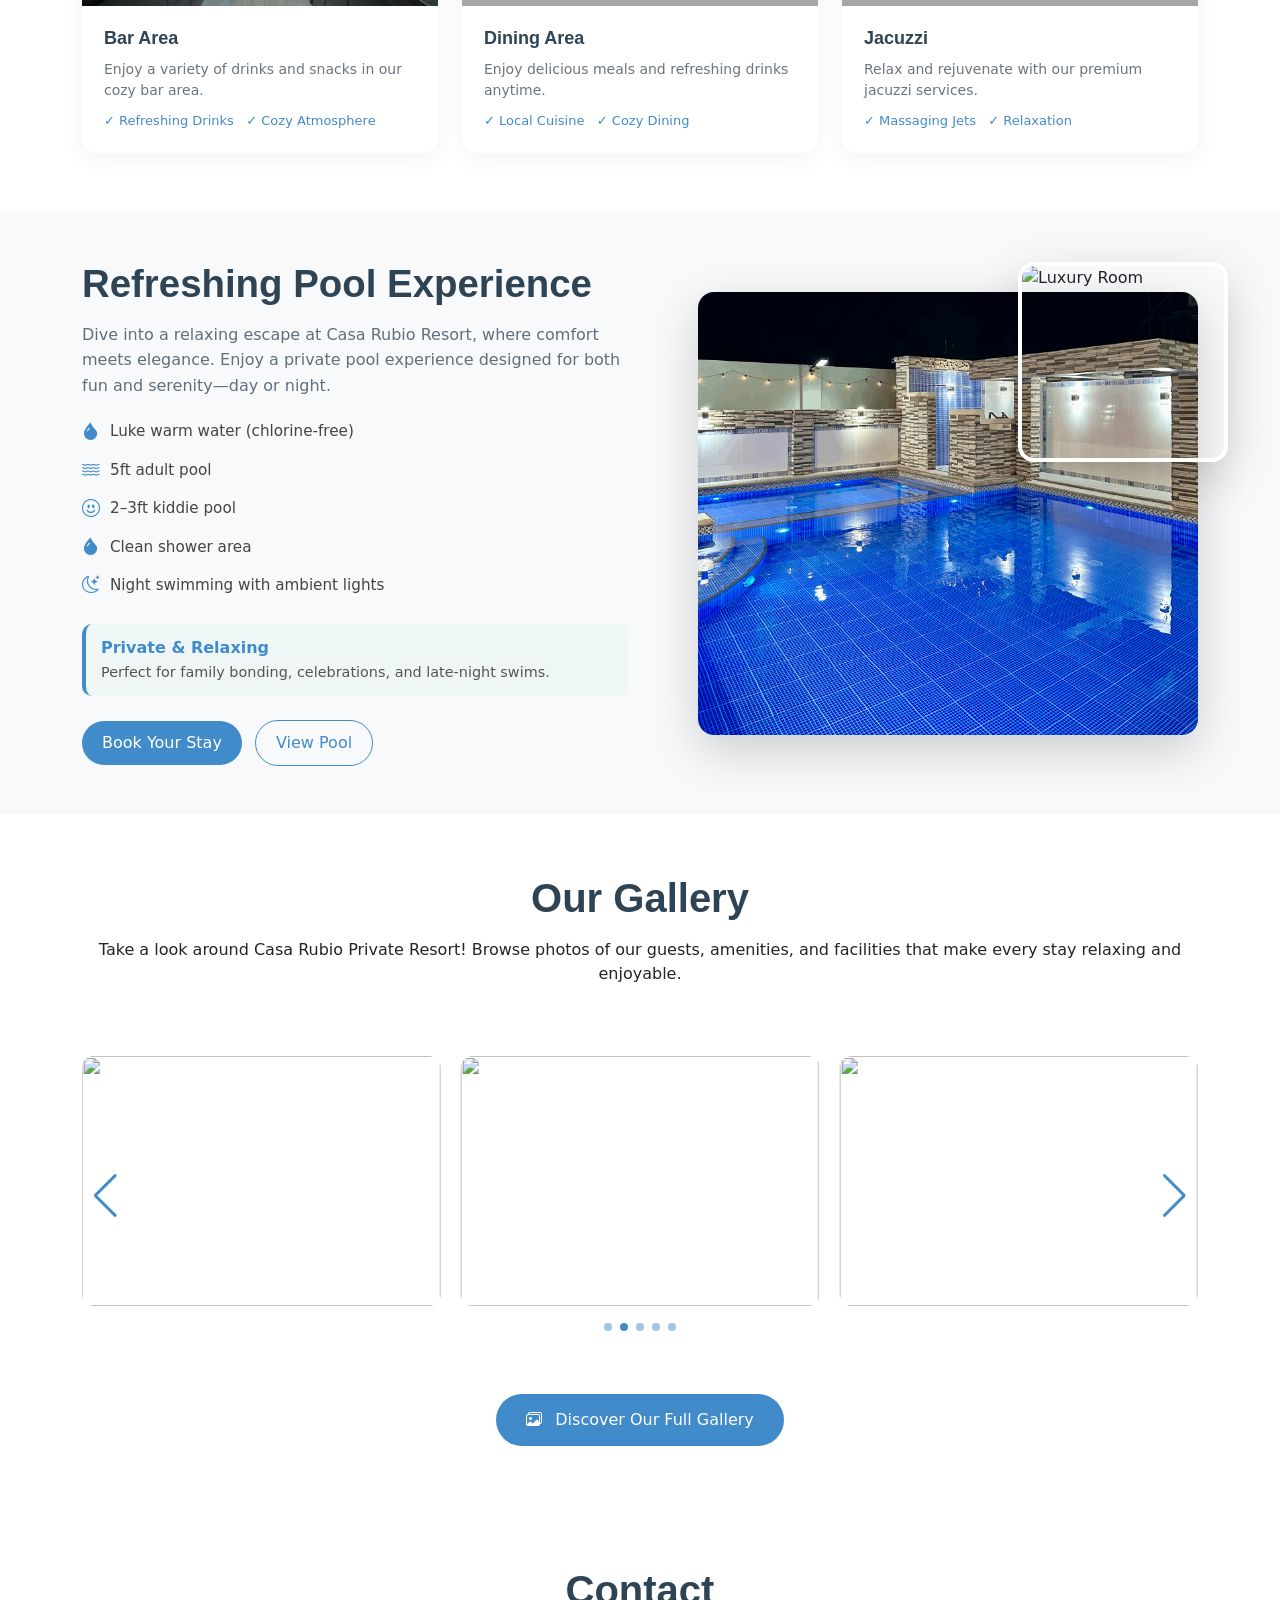
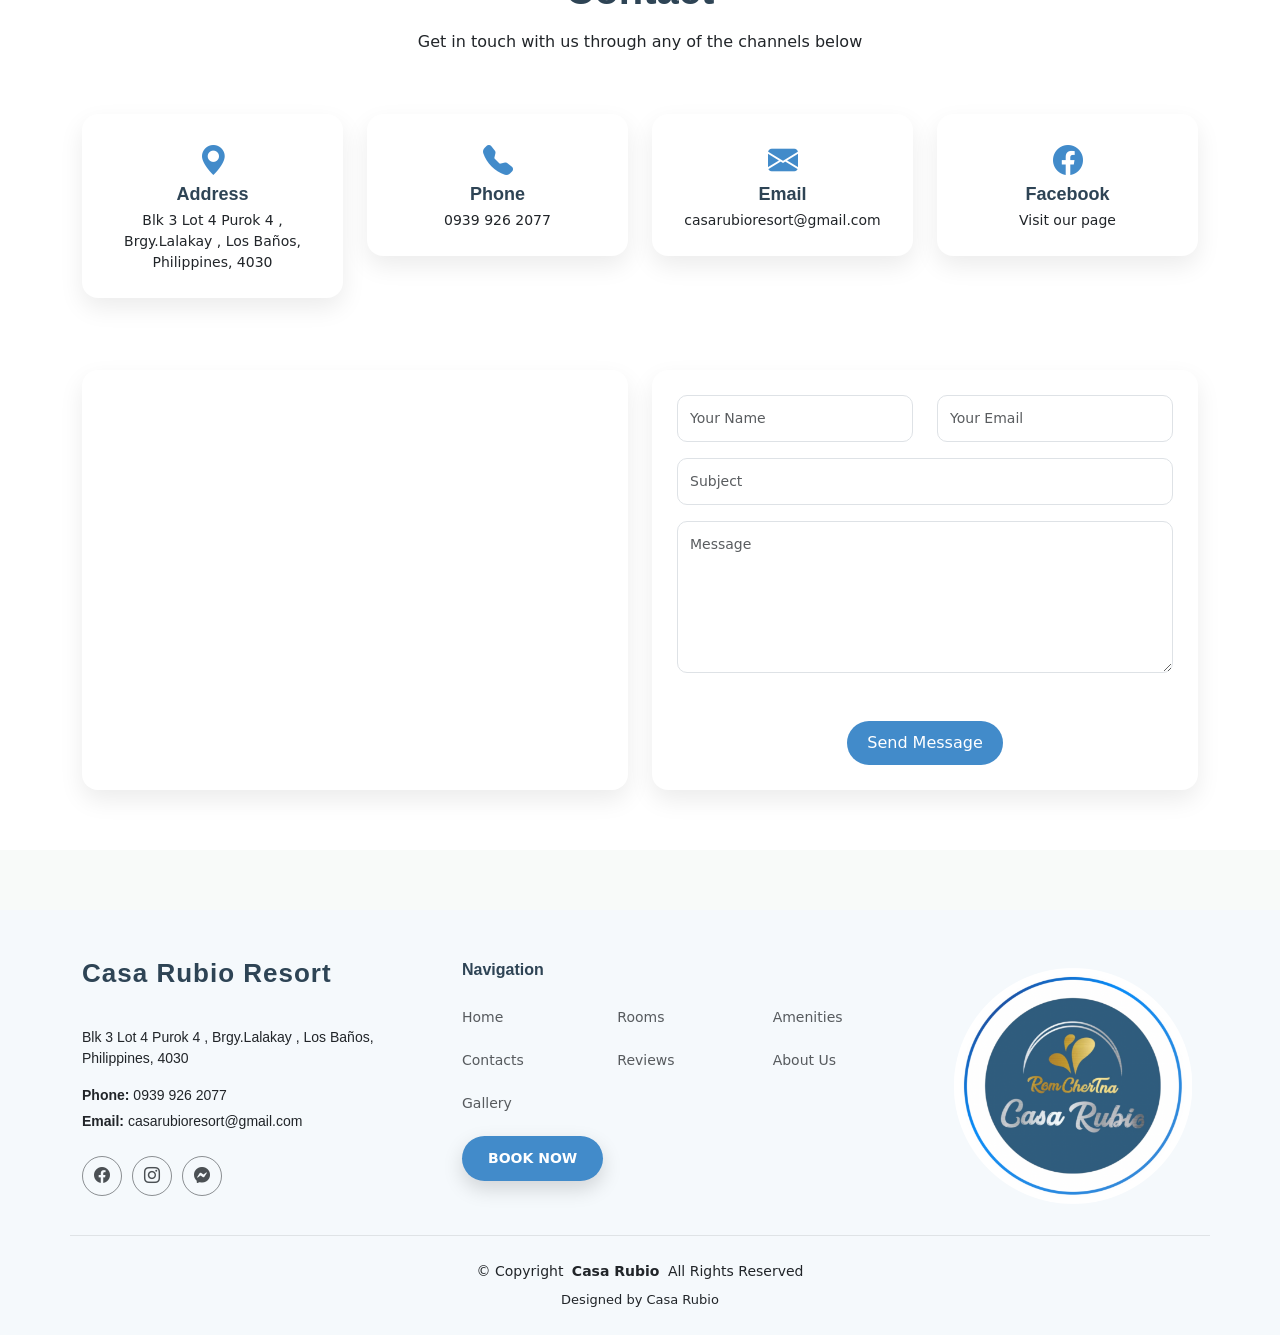
==== commit 4e26920c: "Add files via upload" ====
--- a/index.html
+++ b/index.html
@@ -120,7 +120,7 @@
 
             <!-- Slide 1 -->
             <div class="carousel-item active">
-              <img src="assets/img/pool/IMG_4.png" alt="">
+              <img src="assets/front/fp2.png" alt="">
               <div class="carousel-container text-center">
                 <h2>Welcome to Casa Rubio Resort</h2>
                 <p>Indulge in the perfect harmony of luxury and nature. Unwind in tranquil surroundings, enjoy premium amenities, and create unforgettable moments with your loved ones.</p>
@@ -130,7 +130,7 @@
 
             <!-- Slide 2 -->
             <div class="carousel-item">
-              <img src="assets/img/pool/IMG_1.png" alt="">
+              <img src="assets/front/fp1.png" alt="">
               <div class="carousel-container text-center">
                 <h2>Your Dream Vacation Awaits</h2>
                 <p>Step away from the ordinary and discover a haven of relaxation. Refresh in our sparkling pools, enjoy cozy accommodations, and experience service crafted for your comfort.</p>
@@ -140,7 +140,7 @@
 
             <!-- Slide 3 -->
             <div class="carousel-item">
-              <img src="assets/img/pool/IMG_3.png" alt="">
+              <img src="assets/front/fp3.png" alt="">
               <div class="carousel-container text-center">
                 <h2>Relax, Refresh, Rejuvenate</h2>
                 <p>Whether it’s a family retreat, romantic escape, or corporate event, Casa Rubio Private Resort provides the ideal backdrop for unforgettable experiences.</p>
@@ -213,7 +213,7 @@
                   <div class="img-wrapper">
 
                     <!-- Main Image -->
-                    <img src="assets/resort-img/poolarea1.jpg"
+                    <img src="assets/front/fp2.png"
                         class="img-fluid rounded-4 shadow-lg main-img"
                         alt="Resort Lobby">
 
@@ -288,7 +288,7 @@
                 <div class="room-main">
 
                   <div class="room-image" data-aos="fade-up" data-aos-delay="100">
-                    <img src="assets/resort-img/sizebed.jpg" alt="">
+                    <img src="assets/room3/room3-5.png" alt="">
                     <span class="badge">Room 3</span>
                   </div>
 
@@ -311,7 +311,7 @@
 
                     <div class="room-footer">
                       <!-- <h4>$649 <small>/ night</small></h4> -->
-                      <a href="casa-rubio-room3.html" target="_blank" class="btn-book">Book</a>
+                      <a href="casa-rubio-room3.html" target="_blank" class="btn-book">Book Now</a>
                     </div>
 
                   </div>
@@ -323,7 +323,7 @@
 
                 <!-- ROOM ITEM -->
                 <div class="room-side">
-                  <img src="assets/resort-img/room1.jpg">
+                  <img src="assets/room1/room1-6.png">
                   <div class="room-side-content">
                     <h5>Room 1</h5>
                     <p class="desc">Life is better by the pool side.</p>
@@ -335,7 +335,7 @@
 
                     <div class="room-side-footer">
                       <!-- <span>$269 / night</span> -->
-                      <a href="casa-rubio-room1.html" target="_blank" class="btn-side">Book</a>
+                      <a href="casa-rubio-room1.html" target="_blank" class="btn-side">Book Now</a>
                     </div>
                   </div>
                 </div>
@@ -355,14 +355,14 @@
 
                     <div class="room-side-footer">
                       <!-- <span>$329 / night</span> -->
-                      <a href="casa-rubio-room2.html" target="_blank" class="btn-side">Book</a>
+                      <a href="casa-rubio-room2.html" target="_blank" class="btn-side">Book Now</a>
                     </div>
                   </div>
                 </div>
 
                 <!-- ROOM ITEM -->
                 <div class="room-side">
-                  <img src="assets/resort-img/room44.jpg">
+                  <img src="assets/room4/room4-11.png">
                   <div class="room-side-content">
                     <h5>Room 4</h5>
                     <p class="desc">Spacious room perfect for families and groups.</p>
@@ -375,7 +375,7 @@
 
                     <div class="room-side-footer">
                       <!-- <span>$419 / night</span> -->
-                      <a href="casa-rubio-room4.html" target="_blank" class="btn-side">Book</a>
+                      <a href="casa-rubio-room4.html" target="_blank" class="btn-side">Book Now</a>
                     </div>
                   </div>
                 </div>
@@ -387,7 +387,7 @@
 
                       <div class="col-lg-3 col-md-6">
                         <div class="room-card">
-                          <img src="assets/resort-img/livingarea - 1.jpg">
+                          <img src="assets/facilities/fac-5.png">
                           <div class="room-card-content">
                             <h5>Karaoke | Living Area</h5>
 
@@ -421,7 +421,7 @@
 
                       <div class="col-lg-3 col-md-6">
                         <div class="room-card">
-                          <img src="assets/resort-img/bararea3.jpg">
+                          <img src="assets/facilities/fac-1.png">
                           <div class="room-card-content">
                             <h5>Bar Area</h5>
 
@@ -438,7 +438,7 @@
 
                       <div class="col-lg-3 col-md-6">
                         <div class="room-card">
-                          <img src="assets/resort-img/biliiard2.jpg">
+                          <img src="assets/billiards//billiard-3.png">
                           <div class="room-card-content">
                             <h5>Billiard Area</h5>
 
@@ -537,7 +537,7 @@
               <div class="col-lg-4 col-md-6">
                 <div class="service-item">
                   <div class="image">
-                    <img src="assets/resort-img/cs3.jpg" alt="High Speed Internet">
+                    <img src="assets/facilities/fac-5.png" alt="High Speed Internet">
                     <div class="icon"><i class="bi bi-wifi"></i></div>
                   </div>
                   <div class="content">
@@ -552,7 +552,7 @@
               <div class="col-lg-4 col-md-6">
                 <div class="service-item">
                   <div class="image">
-                    <img src="assets/resort-img/poolarea.jpg" alt="Swimming Pool">
+                    <img src="assets/amenities/ame-5.png" alt="Swimming Pool">
                     <div class="icon"><i class="bi bi-water"></i></div>
                   </div>
                   <div class="content">
@@ -582,7 +582,7 @@
               <div class="col-lg-4 col-md-6">
                 <div class="service-item">
                   <div class="image">
-                    <img src="assets/resort-img/bararea2.jpg" alt="Bar Area">
+                    <img src="assets/facilities/fac-1.png" alt="Bar Area">
                     <div class="icon"><i class="bi bi-cup-straw"></i></div>
                   </div>
                   <div class="content">
@@ -597,7 +597,7 @@
               <div class="col-lg-4 col-md-6">
                 <div class="service-item">
                   <div class="image">
-                    <img src="assets/resort-img/diningarea.jpg" alt="Dining Area">
+                    <img src="assets/facilities/fac-2.png" alt="Dining Area">
                     <div class="icon"><i class="bi bi-cup-hot"></i></div>
                   </div>
                   <div class="content">
@@ -612,7 +612,7 @@
               <div class="col-lg-4 col-md-6">
                 <div class="service-item">
                   <div class="image">
-                    <img src="assets/resort-img/jacuzzi.jpg" alt="Jacuzzi">
+                    <img src="assets/jacuzzi/jacuzzi-2.png" alt="Jacuzzi">
                     <div class="icon"><i class="bi bi-droplet"></i></div>
                   </div>
                   <div class="content">
@@ -677,11 +677,6 @@
                   <img src="assets/pool/pool7.png" class="img-fluid rounded-4 shadow-lg main-img" alt="Pool Area">
                   <img src="assets/amenities/ame-4.png" class="img-fluid rounded-4 shadow-lg overlay-img" alt="Luxury Room">
 
-                  <!-- Badge -->
-                  <!-- <div class="special-badge">
-                    <span>Special Offer</span>
-                    <strong>Save 30%</strong>
-                  </div> -->
                 </div>
               </div>
 
@@ -714,23 +709,23 @@
                 <div class="swiper-wrapper">
 
                   <div class="swiper-slide">
-                    <img src="assets/resort-img/diningarea.jpg" alt="">
+                    <img src="assets/facilities/fac-6.png" alt="">
                   </div>
 
                   <div class="swiper-slide">
-                    <img src="assets/resort-img/cs18.jpg" alt="">
+                    <img src="assets/amenities/ame-4.png" alt="">
                   </div>
 
                   <div class="swiper-slide">
-                    <img src="assets/resort-img/cr9.jpg" alt="">
+                    <img src="assets/pool/pool5.png" alt="">
                   </div>
 
                   <div class="swiper-slide">
-                    <img src="assets/resort-img/billiardarea.jpg" alt="">
+                    <img src="assets/billiards/billiard-2.png" alt="">
                   </div>
 
                   <div class="swiper-slide">
-                    <img src="assets/resort-img/cr10.jpg" alt="">
+                    <img src="assets/jacuzzi/jacuzzi-2.png" alt="">
                   </div>
 
                 </div>
--- a/assets/css/main.css
+++ b/assets/css/main.css
@@ -181,7 +181,7 @@
 .php-email-form .sent-message {
   display: none;
   color: #ffffff;
-  background: #059652;
+  background: #084fe8;
   text-align: center;
   padding: 15px;
   margin-bottom: 24px;
@@ -277,8 +277,11 @@
 }
 
 .header .branding {
-  min-height: 60px;
   padding: 10px 0;
+}
+
+.header .container {
+  align-items: center;
 }
 
 .header .logo {
@@ -300,6 +303,7 @@
 .scrolled .header {
   box-shadow: 0px 0 18px rgba(0, 0, 0, 0.1);
 }
+
 
 /*--------------------------------------------------------------
 # Navigation Menu
@@ -1554,7 +1558,7 @@
 
 /* BOOK BUTTON */
 .rooms .btn-book {
-  background: linear-gradient(135deg, var(--accent), #e6c07b);
+  background: var(--accent);
   color: #fff;
   padding: 10px 22px;
   border-radius: 50px;
@@ -2229,9 +2233,7 @@
 /*--------------------------------------------------------------
 # Starter Section Section
 --------------------------------------------------------------*/
-.starter-section {
-  /* Add your styles here */
-}
+
 
 
 
@@ -2564,3 +2566,228 @@
 }
 
 
+/* GALLERY POOL */
+/* Pool Section Styles Only */
+.pool {
+  background-color: #f8faf9;
+}
+
+/* Headings */
+.pool h2 {
+  font-size: 2.5rem;
+  font-weight: 700;
+  margin-bottom: 1rem;
+}
+
+.pool .lead {
+  font-size: 1rem;
+  color: #556b7c;
+  margin-bottom: 1.5rem;
+}
+
+/* Features */
+.pool .features-list {
+  list-style: none;
+  padding: 0;
+  margin-bottom: 2rem;
+}
+
+.pool .features-list li {
+  position: relative;
+  padding-left: 30px;
+  margin-bottom: 10px;
+  font-size: 0.95rem;
+  color: #495057;
+}
+
+/* Stats */
+.pool .stats h3 {
+  font-size: 1.5rem;
+  color: #00b4d8;
+  margin-bottom: 0;
+}
+
+.pool .stats p {
+  font-size: 0.9rem;
+  color: #6c757d;
+}
+
+/* ================= IMAGE SECTION ================= */
+
+/* Wrapper */
+.pool .img-wrapper {
+  position: relative;
+  max-width: 500px;
+  overflow: visible;
+}
+
+/* Main Image */
+.pool .main-img {
+  border-radius: 20px;
+  transition: all 0.5s ease;
+}
+
+/* Overlay Image */
+.pool .overlay-img {
+  position: absolute;
+  top: -30px;
+  right: -30px;
+  width: 210px;
+  height: 200px;
+  /* object-fit: cover; */
+  border: 4px solid #fff;
+  border-radius: 12px;
+  z-index: 2;
+  transition: all 0.5s ease;
+  animation: float 4s ease-in-out infinite;
+}
+
+/* Glow background */
+/* .pool .img-wrapper::before {
+  content: "";
+  position: absolute;
+  top: 20px;
+  left: 20px;
+  width: 100%;
+  height: 100%;
+  background: rgba(0, 180, 216, 0.15);
+  border-radius: 20px;
+  z-index: 0;
+  transition: 0.5s ease;
+} */
+
+/* Hover Effects */
+.pool .img-wrapper:hover .main-img {
+  transform: scale(1.05) rotate(-1deg);
+  box-shadow: 0 20px 40px rgba(0,0,0,0.15);
+}
+
+.pool .img-wrapper:hover .overlay-img {
+  transform: translate(-10px, 10px) scale(1.05);
+}
+
+.pool .img-wrapper:hover::before {
+  transform: translate(10px, 10px);
+  background: rgba(0, 180, 216, 0.25);
+}
+
+/* Floating animation */
+@keyframes float {
+  0% { transform: translateY(0px); }
+  50% { transform: translateY(-8px); }
+  100% { transform: translateY(0px); }
+}
+
+/* Badge */
+.pool .special-badge {
+  position: absolute;
+  top: 20px;
+  left: 20px;
+  background-color: #00b4d8;
+  color: #fff;
+  padding: 10px 15px;
+  border-radius: 12px;
+  text-align: center;
+  font-size: 0.9rem;
+  z-index: 3;
+}
+
+.pool .special-badge strong {
+  display: block;
+  font-size: 1.2rem;
+  margin-top: 2px;
+}
+
+/* ================= BUTTONS ================= */
+
+/* Fix: missing # in your original */
+.pool .btn-primary {
+  background: #428bca;
+  color: #fff;
+  border-radius: 50px;
+  padding: 10px 30px;
+  transition: all 0.3s ease;
+  border: none;
+}
+
+.pool .btn-primary:hover {
+  background-color: #2f6fa5;
+  transform: translateY(-2px);
+  box-shadow: 0 8px 20px rgba(0,0,0,0.15);
+}
+
+.pool .btn-outline-primary {
+  color: #428bca;
+  border: 1px solid #428bca;
+  border-radius: 50px;
+  padding: 10px 30px;
+  transition: all 0.3s ease;
+}
+
+.pool .btn-outline-primary:hover {
+  background-color: #428bca;
+  color: #fff;
+  transform: translateY(-2px);
+}
+
+/* ================= LEFT CONTENT ================= */
+
+.pool .pool-title {
+  font-size: 2.4rem;
+  font-weight: 700;
+  margin-bottom: 15px;
+}
+
+.pool .pool-lead {
+  color: #5f6f7c;
+  font-size: 1rem;
+  margin-bottom: 20px;
+  line-height: 1.6;
+}
+
+/* Features (icon style) */
+.pool .pool-features {
+  list-style: none;
+  padding: 0;
+  margin-bottom: 25px;
+}
+
+.pool .pool-features li {
+  display: flex;
+  align-items: center;
+  gap: 10px;
+  margin-bottom: 12px;
+  font-size: 0.95rem;
+  color: #444;
+}
+
+.pool .pool-features i {
+  color: #428bca;
+  font-size: 1.1rem;
+}
+
+/* Highlight Box */
+.pool .pool-highlight {
+  background: #eef7f6;
+  border-left: 4px solid #428bca;
+  padding: 12px 15px;
+  border-radius: 10px;
+  margin-bottom: 20px;
+}
+
+.pool .pool-highlight strong {
+  display: block;
+  font-size: 1rem;
+  color: #428bca;
+}
+
+.pool .pool-highlight span {
+  font-size: 0.9rem;
+  color: #555;
+}
+
+/* Buttons spacing */
+.pool .btn {
+  padding: 10px 20px;
+  border-radius: 25px;
+}
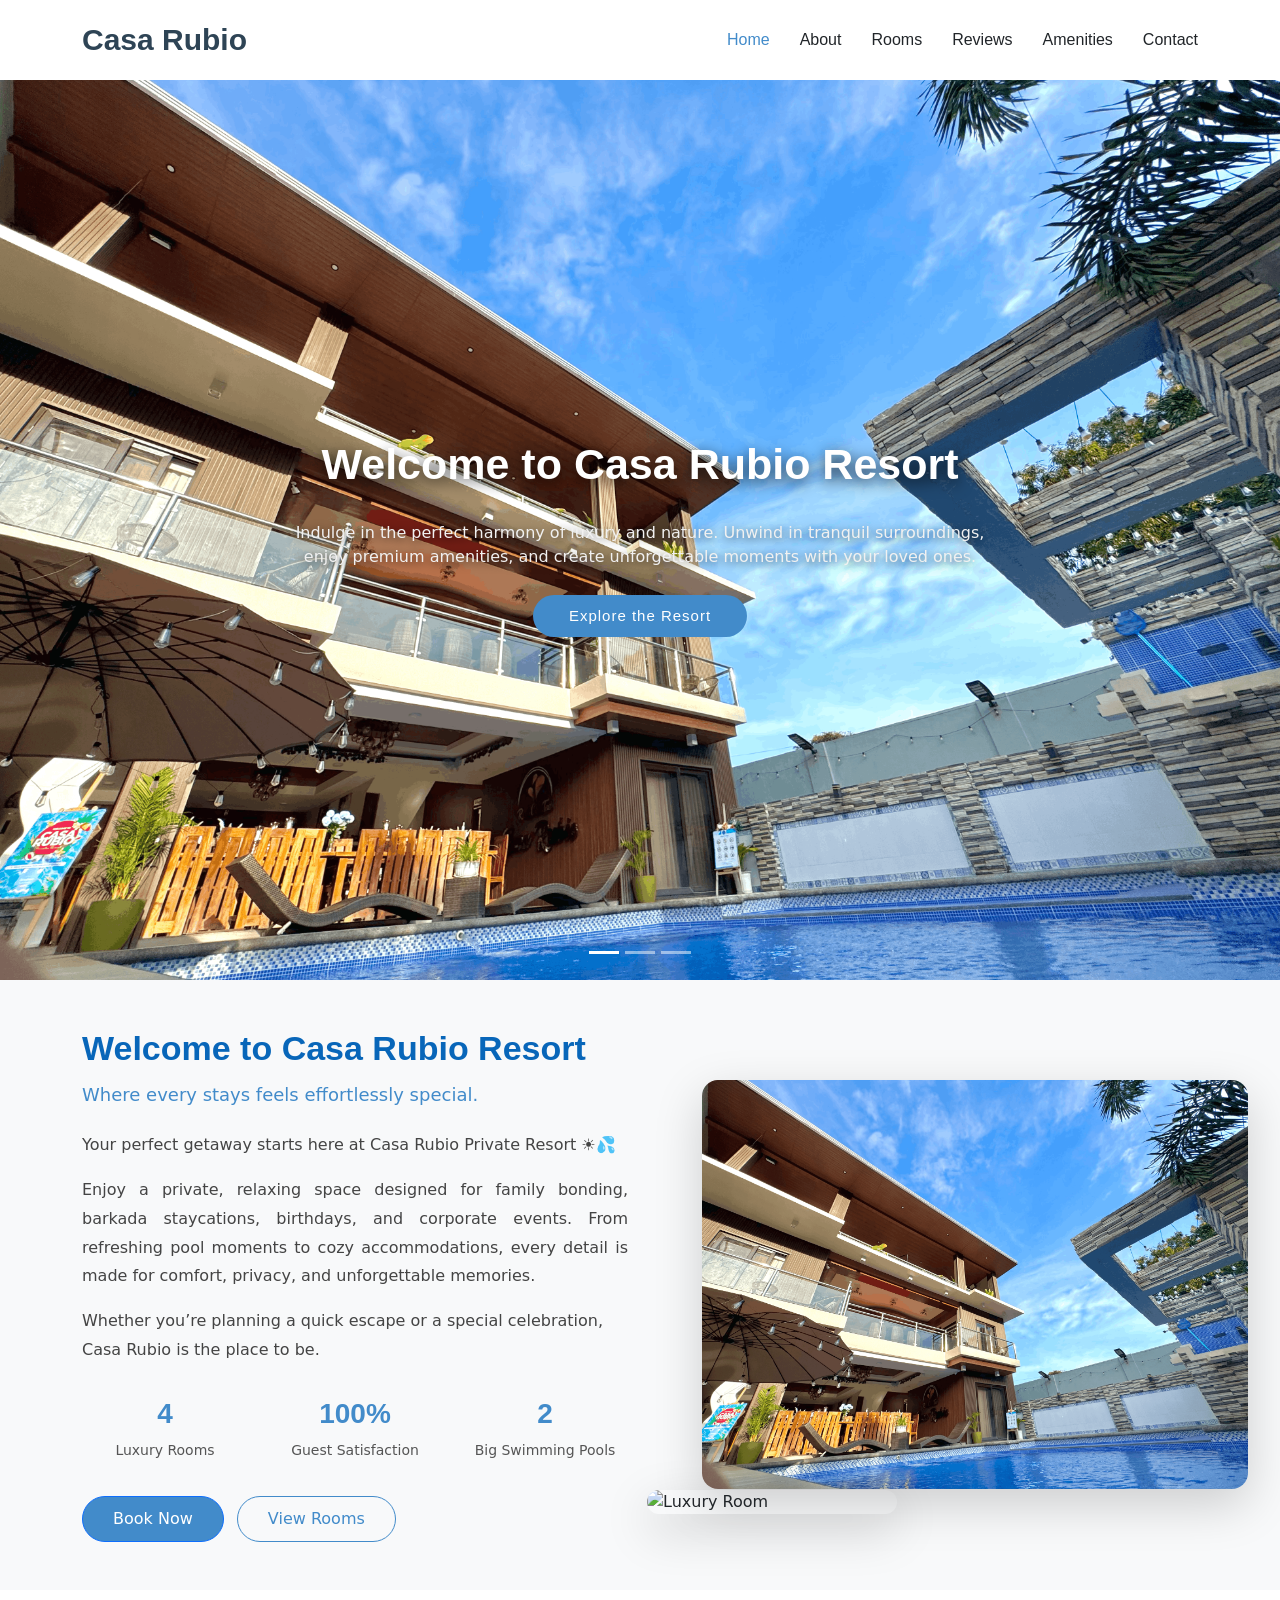
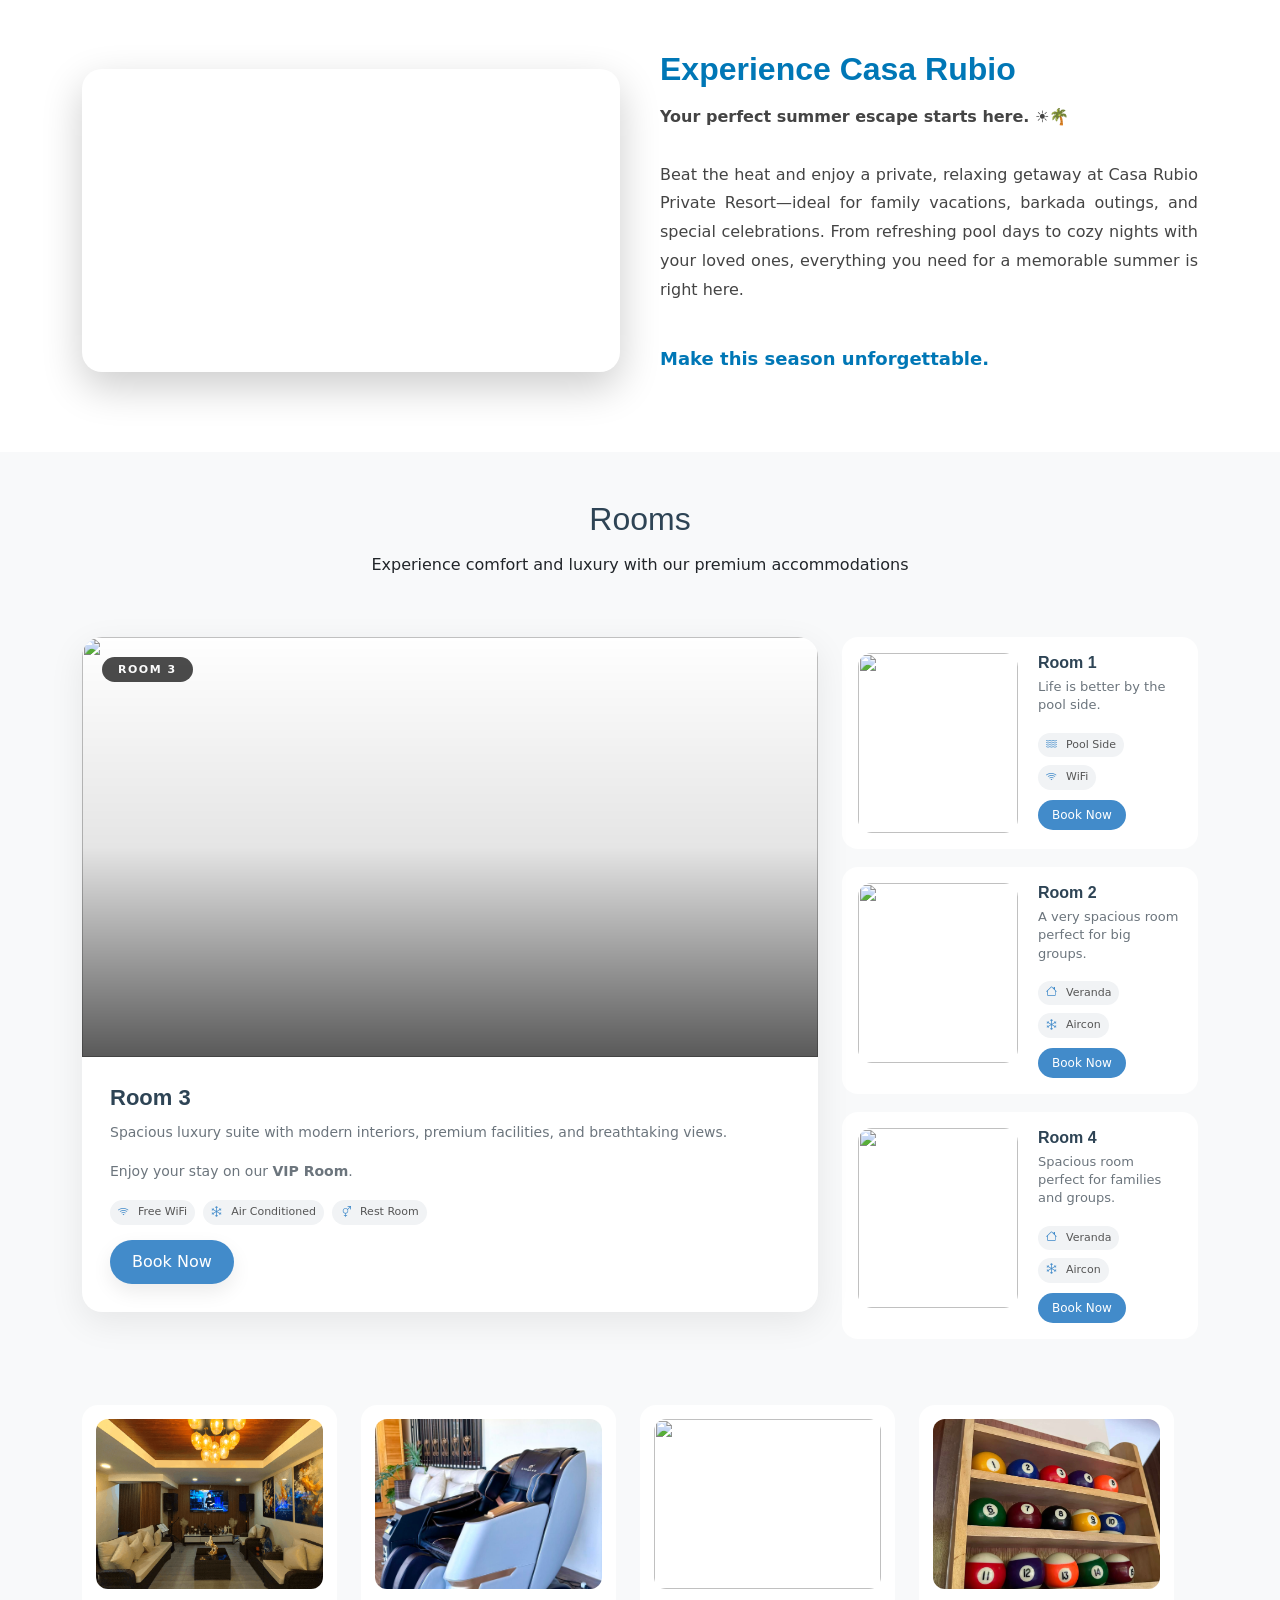
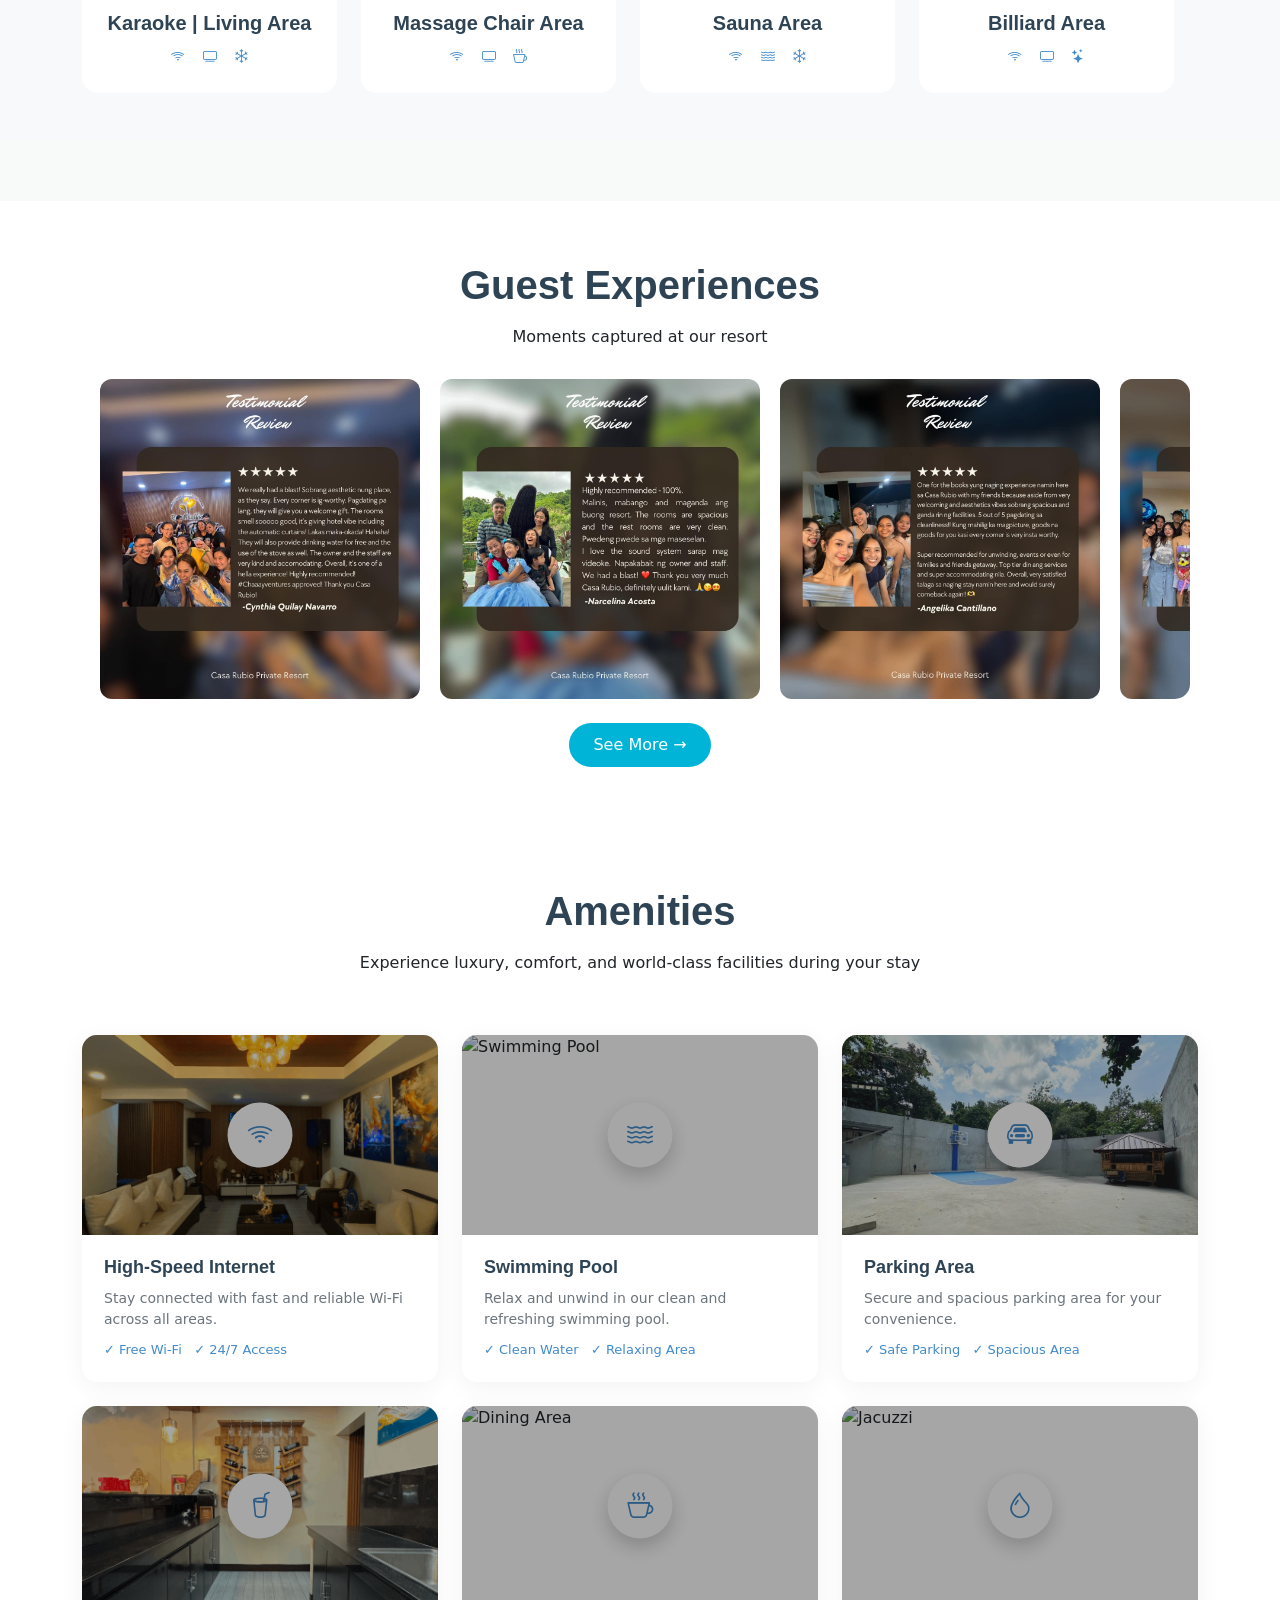
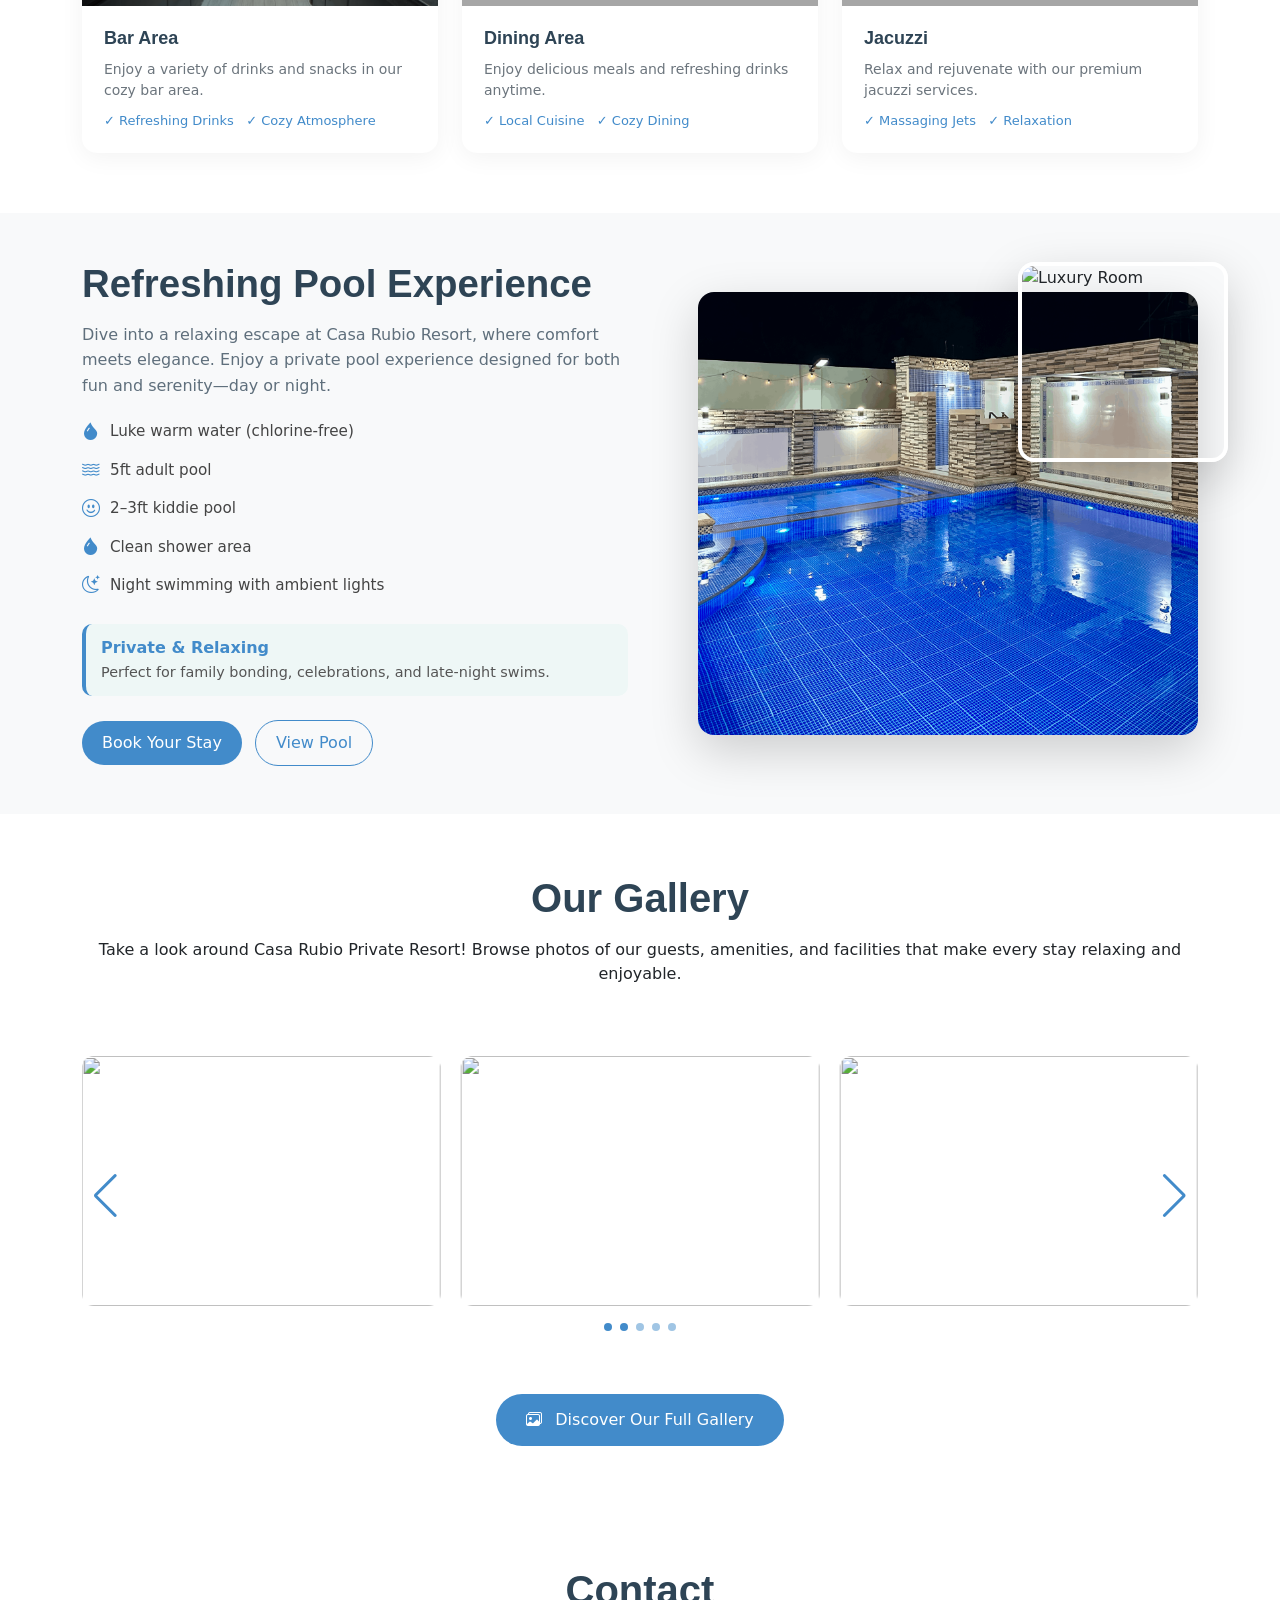
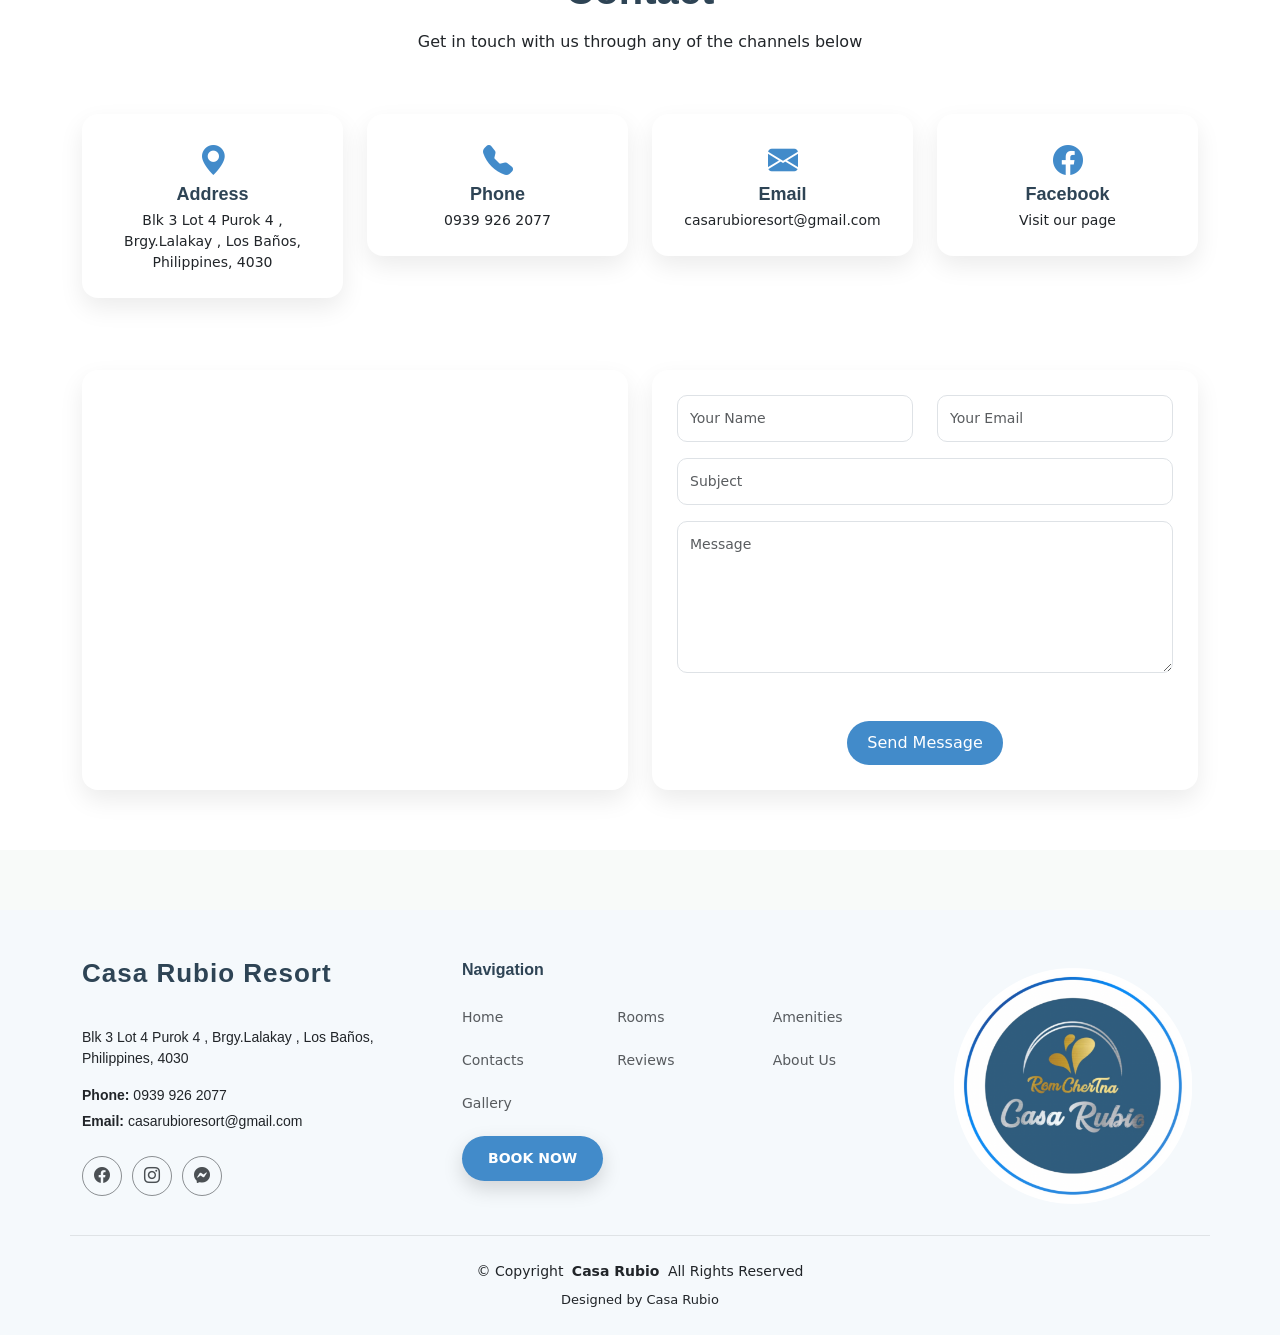
==== commit 715bf732: "Add files via upload" ====
--- a/index.html
+++ b/index.html
@@ -342,7 +342,7 @@
 
                 <!-- ROOM ITEM -->
                 <div class="room-side">
-                  <img src="assets/resort-img/room22.jpg">
+                  <img src="assets/room2/room2-9.png">
                   <div class="room-side-content">
                     <h5>Room 2</h5>
                     <p class="desc">A very spacious room perfect for big groups.</p>
@@ -421,9 +421,9 @@
 
                       <div class="col-lg-3 col-md-6">
                         <div class="room-card">
-                          <img src="assets/facilities/fac-1.png">
+                          <img src="assets/facilities/fac-6.png">
                           <div class="room-card-content">
-                            <h5>Bar Area</h5>
+                            <h5>Sauna Area</h5>
 
                             <div class="room-icons">
                               <i class="bi bi-wifi"></i>
--- a/assets/css/main.css
+++ b/assets/css/main.css
@@ -1148,7 +1148,7 @@
 
 /* Main image (right aligned feel) */
 .about .main-img {
-  width: 90%;
+  width: 100%;
   display: block;
   margin-left: 50px; /* Adds space between the image and text */
   border-radius: 1rem;
@@ -1164,8 +1164,8 @@
 .about .overlay-img {
   position: absolute;
   bottom: -25px;
-  left: -25px;
-  width: 60%;
+  left: -5px;
+  width: 250px;
   border-radius: 1rem;
   box-shadow: 0 20px 40px rgba(0,0,0,0.15);
   transition: transform 0.4s ease;
